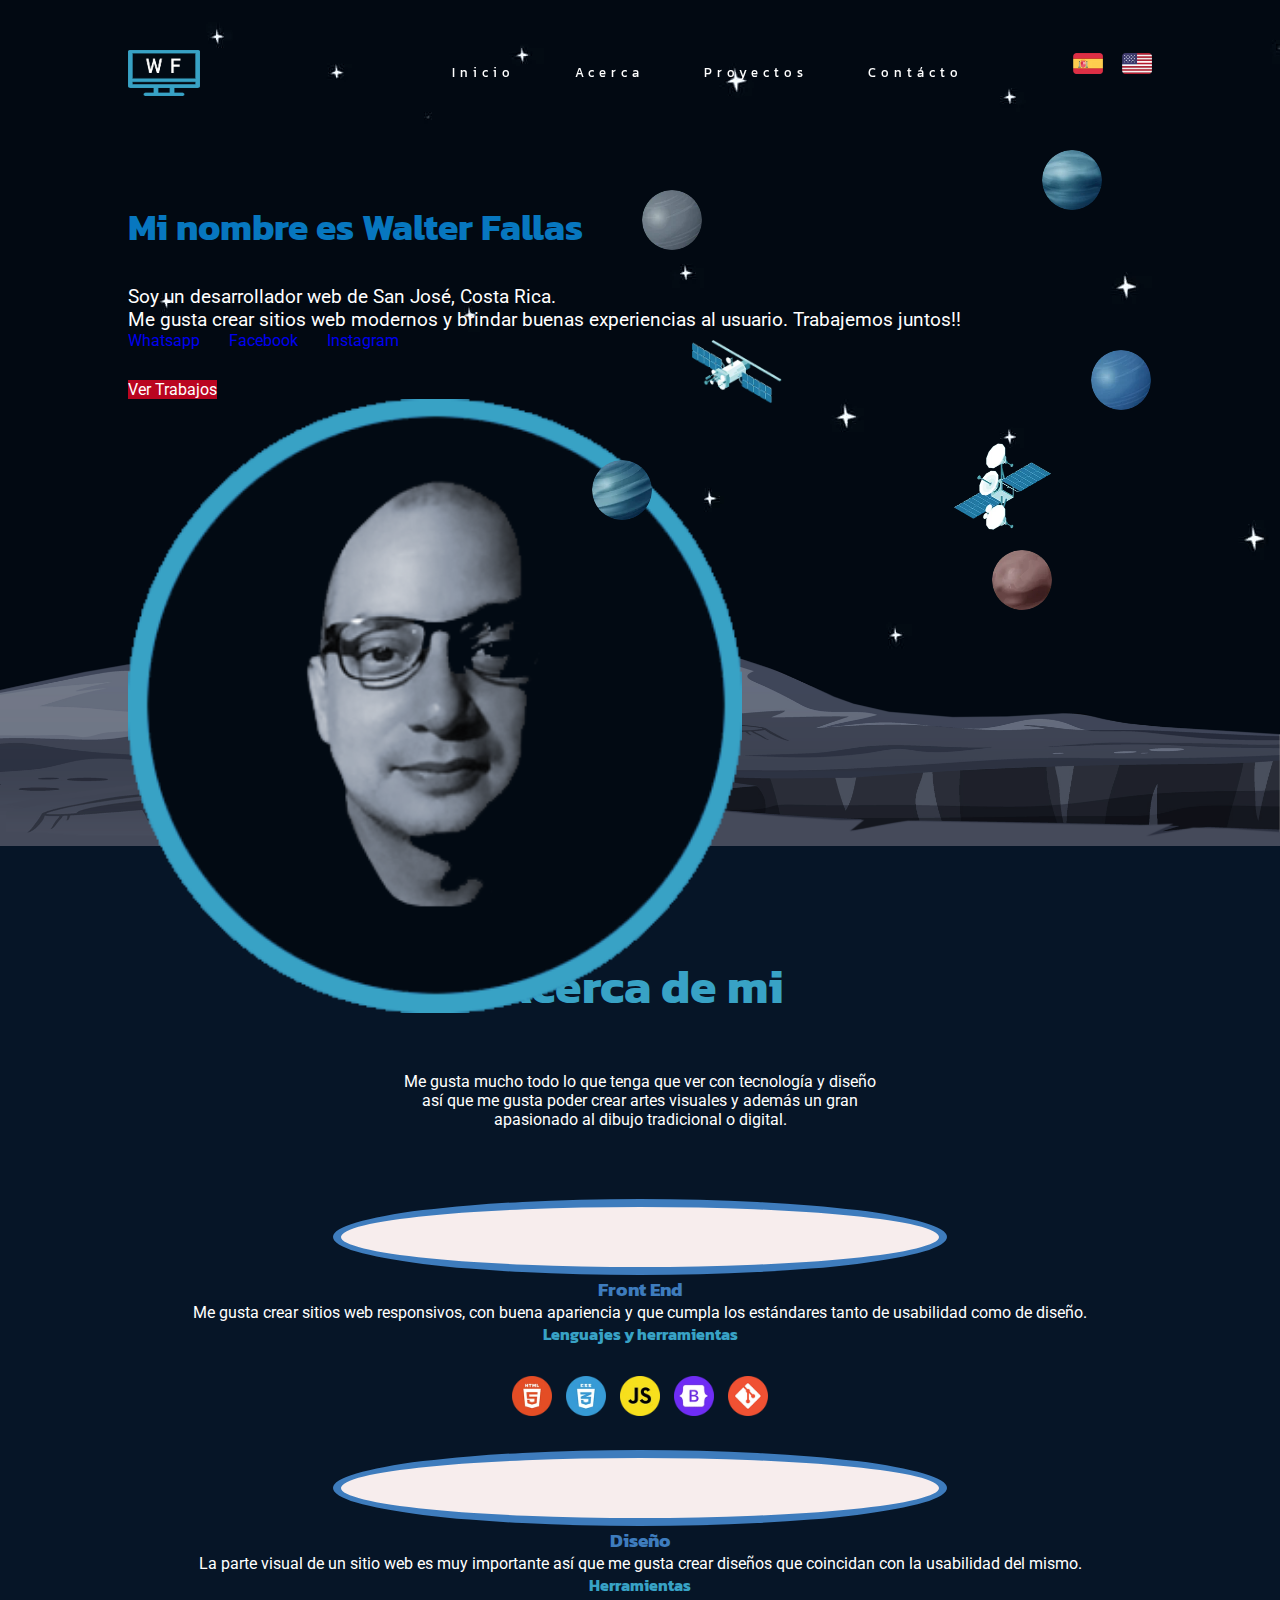
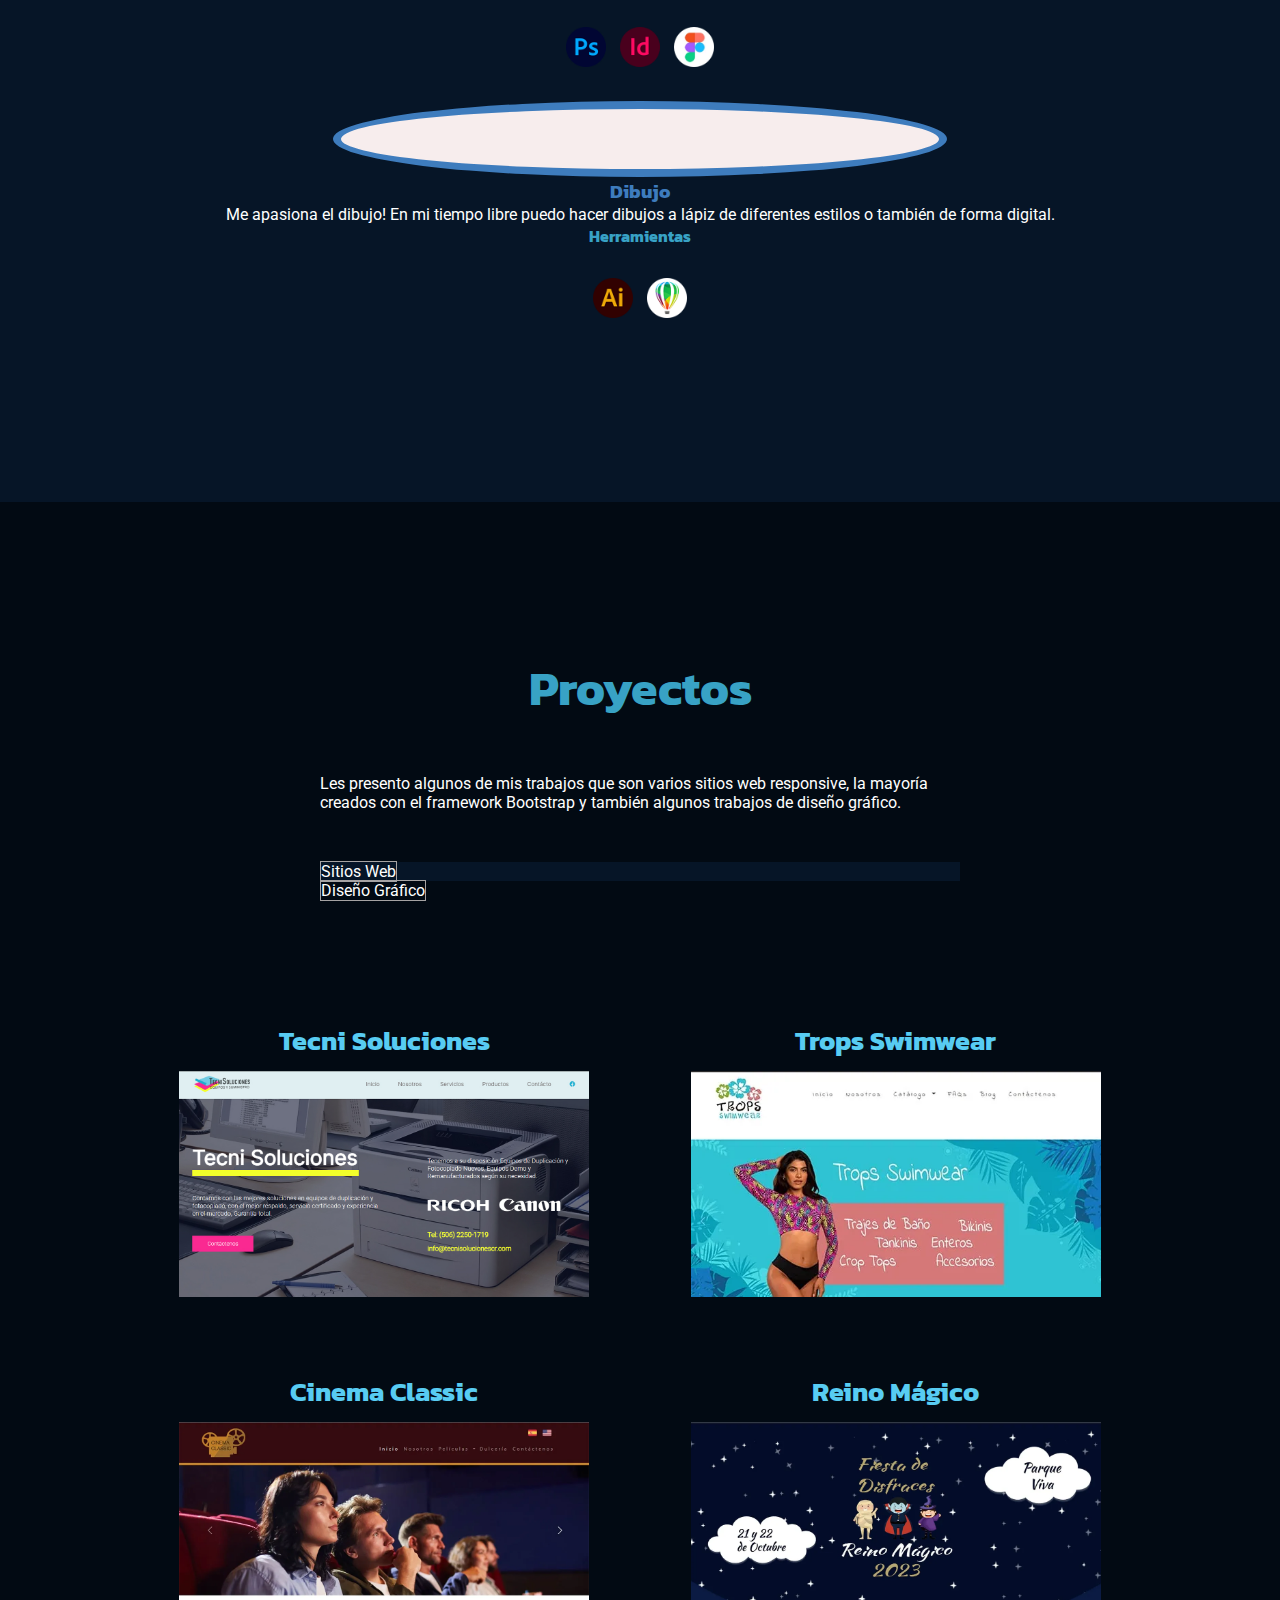
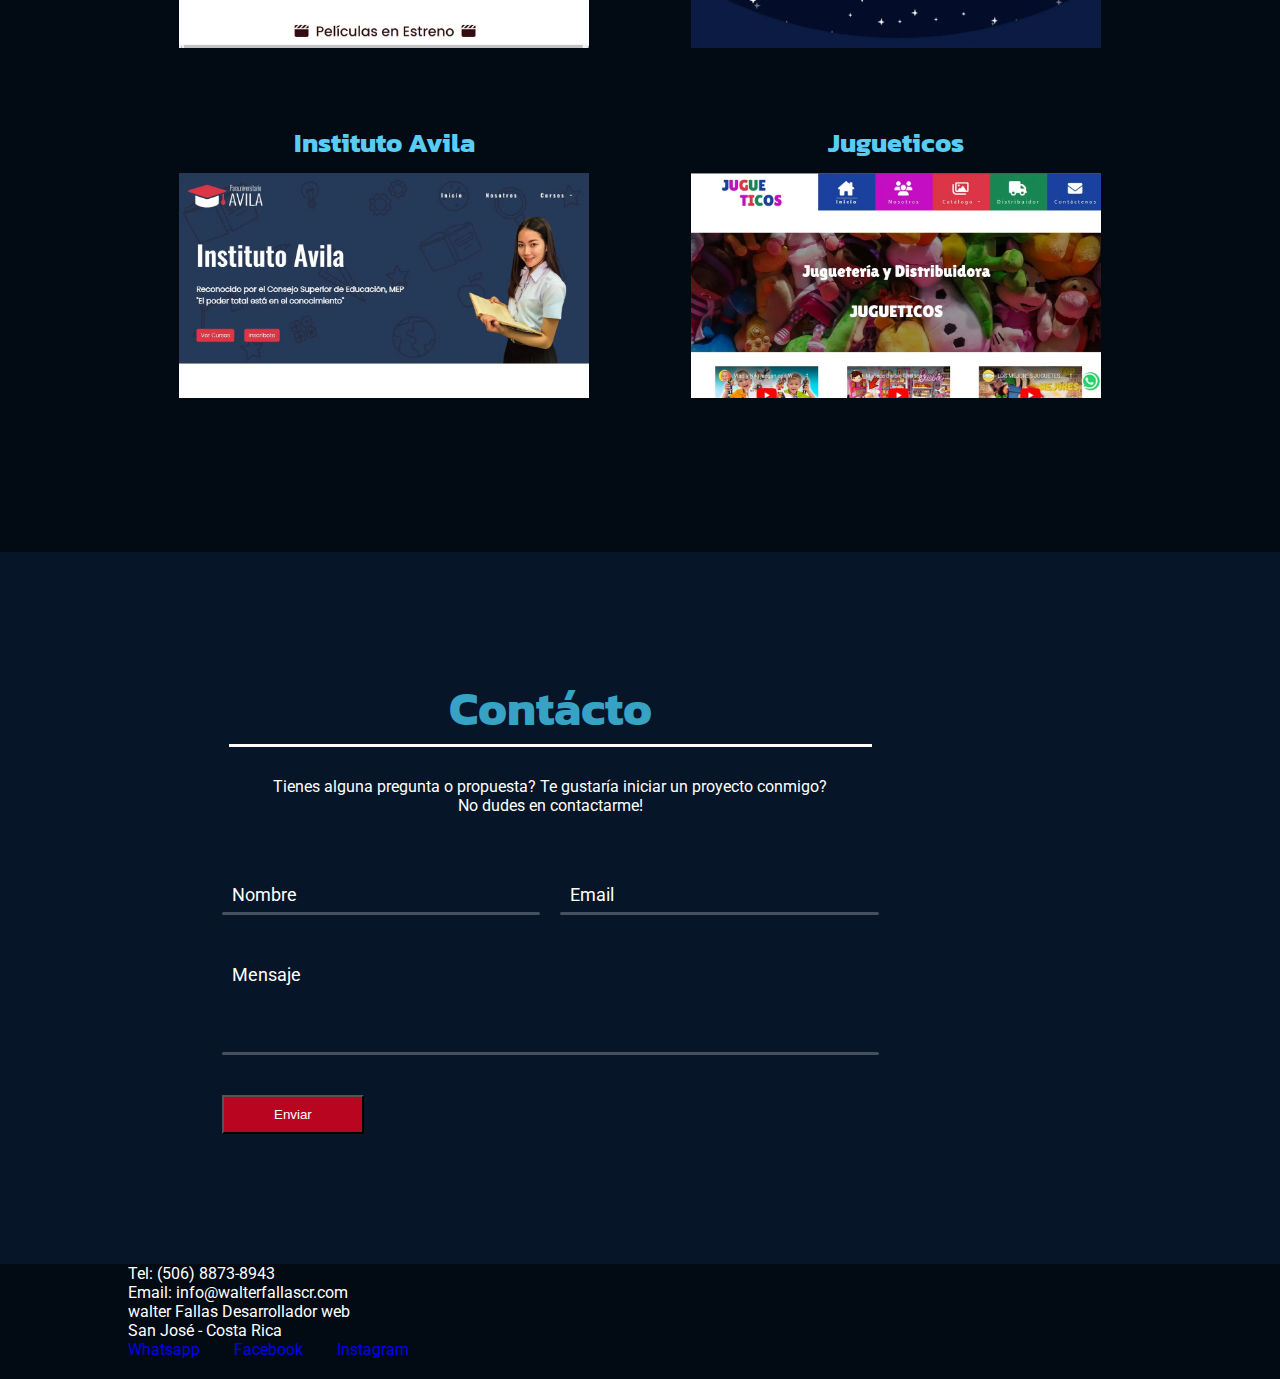
==== index.html @ 4d47ca1c "footer" ====
<!doctype html>
<html lang="es">

<head>
  <meta charset="utf-8">
  <meta name="viewport" content="width=device-width, initial-scale=1, maximum-scale=1">
  <title>Portfolio Walter Fallas</title>
  <link rel="icon" href="favicon.png">
  <link href="https://cdn.jsdelivr.net/npm/bootstrap@5.2.3/dist/css/bootstrap.min.css" rel="stylesheet"
    integrity="sha384-rbsA2VBKQhggwzxH7pPCaAqO46MgnOM80zW1RWuH61DGLwZJEdK2Kadq2F9CUG65" crossorigin="anonymous">
    <link href="https://cdnjs.cloudflare.com/ajax/libs/animate.css/4.1.1/animate.min.css" rel="stylesheet">
  <script src="https://kit.fontawesome.com/b6eafbf987.js" crossorigin="anonymous"></script>
  <link rel="stylesheet" href="css/estilo.css" type="text/css">
  <link rel="stylesheet" href="css/responsive.css" type="text/css">
  <link rel="stylesheet" href="css/lightbox2.css" type="text/css">
  <link rel="preconnect" href="https://fonts.gstatic.com" crossorigin>
  <link href="https://fonts.googleapis.com/css2?family=Roboto:wght@300&display=swap" rel="stylesheet">
  <link href="https://fonts.googleapis.com/css2?family=Kanit" rel="stylesheet">
</head>

<body>

  <div class="header-top">

    <header>
      <div id="lenguaje">
        <ul class="lenguaje">
          <li class="nav-item">
            
              <a href="#" data-name='spanish' class="efectoHover" ><img class="img-fluid" src="imagenes/es.webp"
                  alt="Español">
              </a>
            </li>
  
            <li class="nav-item">
           
                <a href="#" data-name='english' class="efectoHover"><img class="img-fluid" src="imagenes/eu.webp"
                    alt="Ingles"></a>
            </li>
        </ul>
      </div>

      
      <div id="inicio">
        
        <div id="back"> 
          <div id="container" class="menu">
            <div id="logo">
            <img src="imagenes/logo.png" alt="">
            </div>
            <div id="logo2">
              <img src="imagenes/logo0.png" alt="">
              </div>
            <input type="checkbox" id="menu">
            <label for="menu" id="hamburger-menu" data-toggle="ham-navigation" class="hamburger-menu-button"><span class="hamburger-menu-button-open"></span>
              <img src="imagenes/menu.webp" class="menu-icono" alt="">
            </label>
            <nav class="navbar" id="navbar">
              <ul id="listaMenu" class="listaMenu">
                <li><a class="nav-link menuHome" aria-current="page" href="#inicio">Inicio</a></li>
                <li><a class="nav-link menuNosotros" href="#acerca">Acerca</a></li>
                <li><a class="nav-link menuProyectos" href="#pestanas">Proyectos</a></li>
                <li><a class="nav-link menuContacto" href="#contacto">Contácto</a></li>
              </ul>
            </nav>

          </div>
        
        </div>

        
      </div>
      </header>

    <div class="montana">
      <img src="imagenes/montana.png" alt="" class="img-fluid">
    </div>

    <section class="inicio wrap">
      <div class="row ">
        <div class="col-md-6 col-lg-6 hola">
          <h1 class="TituloPrincipal">Mi nombre es Walter Fallas</h1>
          <div class="ParrafoInicial">
          <p class="desarrolladorWeb">Soy un desarrollador web de San José, Costa Rica.</p>
          <p class="desarrolladorWeb2">Me gusta crear sitios web modernos y brindar buenas experiencias al usuario. Trabajemos juntos!!   </p>
          </div>

          <div class="social">
            <ul>
              <li><a href="https://www.linkedin.com/in/walter-david-fallas-barrantes-13696020b/" target="blank"><i
                    class="fa-brands fa-linkedin fa-2x efectoHover" aria-hidden="true" style="color:#38a2c5"></i><span
                    class="sr-only">Whatsapp</span></a></li>
              <li><a href="https://www.github.com/walterfcr/" target="blank"><i class="fa-brands fa-square-github fa-2x efectoHover"
                    aria-hidden="true" style="color:#38a2c5"></i><span class="sr-only">Facebook</span></a></li>
              <li><a href="https://www.behance.net/walterfallas/" target="blank"><i
                    class="fa-brands fa-square-behance fa-2x efectoHover" aria-hidden="true" style="color:#38a2c5"></i><span
                    class="sr-only">Instagram</span></a></li>
               
            </ul>
          </div>

          <div class="botonInicio">
            <a href="#pestanas" class="saludo estiloBotonInicio btn rounded-0 btn-lg" role="button"
              aria-pressed="true">Ver Trabajos</a>
          </div>
        </div>


        <div class="col-md-6 col-lg-6 text-center avatar">
          <img src="imagenes/programador.png" alt="" class="img-fluid">
        </div>

        <div class=" planeta1">
          <div class="planetas circulo  efectoPlanetas scale_down_up"><a href="#">
            <div class="img"><img src="imagenes/planeta1.webp" alt="img"></div>
            <div class="info">
              <img src="imagenes/planeta1logo.webp" alt="img">
            </div></a></div>
        </div>


        <div class=" planeta2">
          <div class="planetas circulo  efectoPlanetas scale_down_up"><a href="#">
            <div class="img"><img src="imagenes/planeta2.webp" alt="img"></div>
            <div class="info">
              <img src="imagenes/planeta2logo.webp" alt="img">
            </div></a></div>
        </div>

        <div class=" planeta3">
          <div class="planetas circulo  efectoPlanetas scale_down_up"><a href="#">
            <div class="img"><img src="imagenes/planeta3.webp" alt="img"></div>
            <div class="info">
              <img src="imagenes/planeta3logo.webp" alt="img">
            </div></a></div>
        </div>

        <div class=" planeta4">
          <div class="planetas circulo  efectoPlanetas scale_down_up"><a href="#">
            <div class="img"><img src="imagenes/planeta4.webp" alt="img"></div>
            <div class="info">
              <img src="imagenes/planeta4logo.webp" alt="img">
            </div></a></div>
        </div>


        <div class=" planeta5">
          <div class="planetas circulo  efectoPlanetas scale_down_up"><a href="#">
            <div class="img"><img src="imagenes/planeta5.webp" alt="img"></div>
            <div class="info">
              <img src="imagenes/planeta5logo.webp" alt="img">
            </div></a></div>
        </div>

        <div class=" satelite1">
          <img src="imagenes/satelite1.webp" alt="">
        </div>


        <div class=" satelite2">
          <img src="imagenes/satelite2.webp" alt="">
        </div>


      

        <div class="botonInicio2">
          <a href="#pestanas" class="saludo estiloBotonInicio btn rounded-0 btn-lg" role="button"
            aria-pressed="true">Ver Trabajos</a>
        </div>
      </div>

    </section>

  </div>

  <section id="acerca">

    <div class="wrap">
      <h2 class="text-center acercaDeMi">Acerca de mi</h2>

      <div class="wrapAcerca">
        <p class="acercaIntro">Me gusta mucho todo lo que tenga que ver con tecnología y diseño así que me gusta poder crear artes visuales y además un gran apasionado al dibujo tradicional o digital.</p>
      </div>
      <div class="row">
        <div class="columnaAcerca col-md-4 col-lg-4">
          <div class="text-center ilustracion">
            <lottie-player src="https://lottie.host/3311b223-388b-4e10-bd57-e0af1dc83050/vnPVwu7f1S.json" loop
              autoplay></lottie-player>
          </div>
          <h3 class="pt-4 pb-3">Front End</h3>
          <p class="acercaDeMiFront">Me gusta crear sitios web responsivos, con buena apariencia y que cumpla los
            estándares tanto de usabilidad como de diseño.</p>
          <h4 class="herramienta1">Lenguajes y herramientas</h4>
          <div class=" herramientas">
            <img src="imagenes/planeta2logo.webp" alt="img" class="red-tooltip" data-bs-offset="1,1" data-bs-toggle="tooltip" data-bs-placement="bottom" title="HTML5">
            <img src="imagenes/planeta3logo.webp" alt="img" class="red-tooltip" data-bs-offset="1,1" data-bs-toggle="tooltip" data-bs-placement="bottom" title="CSS3">
            <img src="imagenes/planeta1logo.webp" alt="img" class="red-tooltip" data-bs-offset="1,1" data-bs-toggle="tooltip" data-bs-placement="bottom" title="Javascript">
            <img src="imagenes/planeta5logo.webp" alt="img" class="red-tooltip" data-bs-offset="1,1" data-bs-toggle="tooltip" data-bs-placement="bottom" title="Bootstrap">
            <img src="imagenes/logoAcerca8.png" alt="img" class="red-tooltip" data-bs-offset="1,1" data-bs-toggle="tooltip" data-bs-placement="bottom" title="Git">
          </div>
        </div>
        <div class="columnaAcerca col-md-4 col-lg-4">
          <div class="text-center ilustracion">
            <lottie-player src="https://lottie.host/61271118-a6e9-4e7a-9802-ac969b5f5aac/PU0tzqoMwq.json" loop
              autoplay></lottie-player>
          </div>
          <h3 class="pt-4 pb-3 diseno">Diseño</h3>
          <p class="acercaDiseno">La parte visual de un sitio web es muy importante así que me gusta crear diseños que
            coincidan con la usabilidad del mismo.</p>
          <h4 class="herramienta2">Herramientas</h4>
          <div class="herramientas">
            <img src="imagenes/logoAcerca6.png" alt="img" class="red-tooltip" data-bs-offset="1,1" data-bs-toggle="tooltip" data-bs-placement="bottom" title="Photoshop"> 
            <img src="imagenes/logoAcerca7.png" alt="img" class="red-tooltip" data-bs-offset="1,1" data-bs-toggle="tooltip" data-bs-placement="bottom" title="In Design">
            <img src="imagenes/planeta4logo.webp" alt="img" class="red-tooltip" data-bs-offset="1,1" data-bs-toggle="tooltip" data-bs-placement="bottom" title="Figma">
          </div>
        </div>
        <div class="columnaAcerca col-md-4 col-lg-4">
          <div class="text-center ilustracion">
            <lottie-player src="https://lottie.host/447b6939-2791-4963-99cd-c1138529f5ca/dlMh8jViCe.json" loop
              autoplay></lottie-player>
          </div>
          <h3 class="pt-4 pb-3 dibujo">Dibujo</h3>
          <p class="acercaDeMiDrawing">Me apasiona el dibujo! En mi tiempo libre puedo hacer dibujos a lápiz de
            diferentes estilos o también de forma digital.</p>
          <h4 class="herramienta3">Herramientas</h4>
          <div class="herramientas">
            <img src="imagenes/logoAcerca9.png" alt="img" class="red-tooltip" data-bs-offset="1,1" data-bs-toggle="tooltip" data-bs-placement="bottom" title="Illustrator">
            <img src="imagenes/logoAcerca10.png" alt="img" class="red-tooltip" data-bs-offset="1,1" data-bs-toggle="tooltip" data-bs-placement="bottom" title="Corel Draw">
          </div>
        </div>
      </div>
    </div>
  </section>


  <div id="pestanas" class="wrapDisenos container text-center">
    <h2 class="proyectosTitulo ">Proyectos</h2>

    <div class="wrapProyectos">
      <p class="proyectosIntro">Les presento algunos de mis trabajos que son varios sitios web responsive, la mayoría creados con el framework Bootstrap y también algunos trabajos de diseño gráfico.</p>
    </div>
    
    <ul class="nav nav-pills nav-fill nav-tabs">
      <li id="proyectoPestana1" class=" activo q-content-item nav-item">
        <a onclick="proyectos()" class="text-center rounded-0 q-item nav-link">
          <span class="proyectoWebsites">Sitios Web</span>
        </a>
      </li>
      <li id="proyectoPestana2" class=" q-content-item nav-item">
        <a onclick="disenos()" class="text-center rounded-0 q-item nav-link">
          <span class="proyectoDesign">Diseño Gráfico</span>
        </a>
      </li>
      <!--
      <li id="proyectoPestana3" class="q-content-item nav-item">
        <a onclick="ilustracion()" class="text-center rounded-0 q-item nav-link">
          <span>Ilustración</span>
        </a>
      </li>
      -->
    </ul>
  </div>



    <section id="proyectos" style="display:block">
      <div class="wrap">
        <div class="contenedor">

          <div class="columnaImagenes">
            <h3>Tecni Soluciones</h3>
            <div class="efectoImagenes">
              <img src="imagenes/proyecto7.jpg" alt="" class="img-fluid ">
              <div class="texto">
                <div class="titulo">
                  <div class="icono">
                  <img src="imagenes/logo2.webp" alt="">
                  <img src="imagenes/logo3.webp" alt="">
                  <img src="imagenes/logo1.webp" alt="">
                  </div>
                </div>
                <p class="parrafo proyecto6">One Page de un sitio web de equipos de duplicación y fotocopiado con los colores que representan las tintas de impresión. HTML, CSS y Javascript.</p>
                  <div class=" titulo text-center">
                    <a href="https://walterfcr.github.io/tecnisoluciones/" target="blank"
                      class="estiloBoton btn rounded-0 btn-md" role="button"
                      aria-pressed="true">Website</a>
                  </div>
              </div>
            </div>
            <div class="proyectoMovil">
              <img src="imagenes/proyecto7.jpg" alt="" class="img-fluid ">
              <p>One Page de un sitio web de equipos de duplicación y fotocopiado con los colores que representan las tintas de impresión. HTML, CSS y Javascript.</p>
                <div class=" text-center">
                <a href="https://walterfcr.github.io/tecnisoluciones/" target="blank"
                class="estiloBoton btn rounded-0 btn-md" role="button"
                aria-pressed="true">Website</a>
                </div>
            </div>

          </div>

          <div class="columnaImagenes">
            <h3>Trops Swimwear</h3>
            <div class="efectoImagenes">
              <img src="imagenes/proyecto1.webp" alt="" class="img-fluid">
              <div class="texto">
                <div class="titulo">
                  <div class="icono">
                  <img src="imagenes/logo2.webp" alt="">
                  <img src="imagenes/logo3.webp" alt="">
                  <img src="imagenes/logo1.webp" alt="">
                  <img src="imagenes/logo4.png" alt="">
                  </div>
                </div>
                <p class="parrafo proyecto1"> Sitio web Fullpage de una tienda de trajes de baño con una paleta de
                  colores muy veraniega y llamativa. Creado con el framework bootstrap.
                </p>
                <div class="titulo text-center">
                  <a href="https://walterfcr.github.io/trops/" target="blank"
                    class="estiloBoton btn rounded-0 btn-md" role="button"
                    aria-pressed="true">Website</a>
                  <a href="https://github.com/walterfcr/trops.git" target="blank"
                    class="estiloBoton btn rounded-0 btn-md" role="button"
                    aria-pressed="true">Github</a>
                </div>
              </div>
            </div>
            <div class="proyectoMovil">
              <img src="imagenes/proyecto1.webp" alt="" class="img-fluid ">
              <p>Sitio web Fullpage de una tienda de trajes de baño con una paleta de colores muy veraniega y llamativa.
                Creado con HTML, CSS, Javascript y usando el framework bootstrap.</p>
                <div class=" text-center">
                  <a href="https://walterfcr.github.io/trops/" target="blank"
                    class="estiloBoton btn rounded-0 btn-md" role="button"
                    aria-pressed="true">Website</a>
                  <a href="https://github.com/walterfcr/trops.git" target="blank"
                    class="estiloBoton btn rounded-0 btn-md" role="button"
                    aria-pressed="true">Github</a>
                </div>  
            </div>
          </div>
          <div class="columnaImagenes">
            <h3>Cinema Classic</h3>
            <div class="efectoImagenes">
              <img src="imagenes/proyecto2.webp" alt="" class="img-fluid ">
              <div class="texto">
              <div class="titulo">
                <div class="icono">
                <img src="imagenes/logo2.webp" alt="">
                <img src="imagenes/logo3.webp" alt="">
                <img src="imagenes/logo1.webp" alt="">
                <img src="imagenes/logo4.png" alt="">
                </div>
              </div>
              
                <p class="parrafo proyecto2">Fullpage creado con Bootstrap y que demuestra el gran poder que tiene
                  Javascript para convertir un sitio web simple en algo muy dinámico.</p>
              
              <div class="titulo text-center">
                <a href="https://walterfcr.github.io/cinemaclassic/" target="blank"
                  class="estiloBoton btn rounded-0 btn-md " role="button"
                  aria-pressed="true">Website</a>
                <a href="https://github.com/walterfcr/cinemaclassic.git" target="blank"
                  class="estiloBoton btn rounded-0 btn-md " role="button"
                  aria-pressed="true">Github</a>
              </div>
            </div>
            </div>
            <div class="proyectoMovil">
              <img src="imagenes/proyecto2.webp" alt="" class="img-fluid">
              <p>Fullpage creado con Bootstrap y que demuestra el gran poder que tiene Javascript para convertir un
                sitio web simple en algo muy dinámico.</p>
                <div class=" text-center">
                  <a href="https://walterfcr.github.io/cinemaclassic/" target="blank"
                    class="estiloBoton btn rounded-0 btn-md " role="button"
                    aria-pressed="true">Website</a>
                  <a href="https://github.com/walterfcr/cinemaclassic.git" target="blank"
                    class="estiloBoton btn rounded-0 btn-md " role="button"
                    aria-pressed="true">Github</a>
                </div>
            </div>

          </div> 
          <div class="columnaImagenes">
            <h3>Reino Mágico</h3>
            <div class="efectoImagenes">
              <img src="imagenes/proyecto3.webp" alt="" class="img-fluid ">
              <div class="texto">
                <div class="titulo">
                  <div class="icono">
                  <img src="imagenes/logo2.webp" alt="">
                  <img src="imagenes/logo3.webp" alt="">
                  <img src="imagenes/logo1.webp" alt="">
                  <img src="imagenes/logo4.png" alt="">
                  </div>
                </div>
                <p class="parrafo proyecto3">Landing page de un evento ficticio de fiesta de disfraces con estilo Story
                  Telling y un efecto parallax muy mágico. Bootstrap, HTML, CSS y Javascript.</p>
                  <div class="titulo text-center">
                    <a href="https://walterfcr.github.io/reinomagico/" target="blank"
                      class="estiloBoton btn rounded-0 btn-md " role="button"
                      aria-pressed="true">Website</a>
                    <a href="https://github.com/walterfcr/reinomagico.git" target="blank"
                      class="estiloBoton btn rounded-0 btn-md " role="button"
                      aria-pressed="true">Github</a>
                  </div>
              </div>
            </div>
            <div class="proyectoMovil">
              <img src="imagenes/proyecto3.webp" alt="" class="img-fluid ">
              <p>Landing page de un evento ficticio de fiesta de disfraces con estilo Story Telling y un efecto parallax
                muy mágico. Creado con Bootstrap, HTML, CSS y Javascript.</p>
                <div class=" text-center">
                  <a href="https://walterfcr.github.io/reinomagico/" target="blank"
                    class="estiloBoton btn rounded-0 btn-md " role="button"
                    aria-pressed="true">Website</a>
                  <a href="https://github.com/walterfcr/reinomagico.git" target="blank"
                    class="estiloBoton btn rounded-0 btn-md " role="button"
                    aria-pressed="true">Github</a>
                </div>
            </div>
          </div>
          <div class="columnaImagenes">
            <h3>Instituto Avila</h3>
            <div class="efectoImagenes">
              <img src="imagenes/proyecto4.webp" alt="" class="img-fluid ">
              <div class="texto">
                <div class="titulo">
                  <div class="icono">
                  <img src="imagenes/logo2.webp" alt="">
                  <img src="imagenes/logo3.webp" alt="">
                  <img src="imagenes/logo1.webp" alt="">
                  <img src="imagenes/logo4.png" alt="">
                  </div>
                </div>
                <p class="parrafo proyecto4">One Page de un instituto privado que demuestra que se puede minimizar
                  contenido y navegación sin perder la calidad y usando un diseño plano y moderno.</p>
                  <div class="titulo text-center">
                    <a href="https://walterfcr.github.io/avila/#inicio" target="blank"
                      class="estiloBoton btn rounded-0 btn-md " role="button"
                      aria-pressed="true">Website</a>
                    <a href="https://github.com/walterfcr/avila.git" target="blank"
                      class="estiloBoton btn rounded-0 btn-md " role="button"
                      aria-pressed="true">Github</a>
                  </div>
              </div>
            </div>
            <div class="proyectoMovil">
              <img src="imagenes/proyecto4.webp" alt="" class="img-fluid ">
              <p>One Page de un instituto privado que demuestra que se puede minimizar contenido y navegación sin perder
                la calidad y usando un diseño plano y moderno.</p>
                <div class=" text-center">
                  <a href="https://walterfcr.github.io/avila/#inicio" target="blank"
                    class="estiloBoton btn rounded-0 btn-md " role="button"
                    aria-pressed="true">Website</a>
                  <a href="https://github.com/walterfcr/avila.git" target="blank"
                    class="estiloBoton btn rounded-0 btn-md " role="button"
                    aria-pressed="true">Github</a>
                </div>
            </div>

          </div>
          <div class="columnaImagenes">
            <h3>Jugueticos</h3>
            <div class="efectoImagenes">
              <img src="imagenes/proyecto5.webp" alt="" class="img-fluid ">
              <div class="texto">
                <div class="titulo">
                  <div class="icono">
                  <img src="imagenes/logo2.webp" alt="">
                  <img src="imagenes/logo3.webp" alt="">
                  <img src="imagenes/logo1.webp" alt="">
                  <img src="imagenes/logo4.png" alt="">
                  </div>
                </div>
                <p class="parrafo proyecto5">Fullpage muy alegre de una juguetería con muchos efectos y técnicas que el
                  propio Bootstrap tiene y por supuesto mucho Javascript.</p>
                  <div class="titulo text-center">
                    <a href="https://walterfcr.github.io/jugueticos/" target="blank"
                      class="estiloBoton btn rounded-0 btn-md " role="button"
                      aria-pressed="true">Website</a>
                    <a href="https://github.com/walterfcr/jugueticos.git" target="blank"
                      class="estiloBoton btn rounded-0 btn-md " role="button"
                      aria-pressed="true">Github</a>
                  </div>
              </div>
            </div>
            <div class="proyectoMovil">
              <img src="imagenes/proyecto5.webp" alt="" class="img-fluid ">
              <p>Fullpage muy alegre de una juguetería con muchos efectos y técnicas que el propio Bootstrap tiene y por
                supuesto mucho Javascript.</p>
                <div class=" text-center">
                  <a href="https://walterfcr.github.io/jugueticos/" target="blank"
                    class="estiloBoton btn rounded-0 btn-md " role="button"
                    aria-pressed="true">Website</a>
                  <a href="https://github.com/walterfcr/jugueticos.git" target="blank"
                    class="estiloBoton btn rounded-0 btn-md " role="button"
                    aria-pressed="true">Github</a>
                </div>
            </div>

          </div>
   

        </div><!--contenedor-->

      </div><!--wrap-->
    </section>

    <!--
    diseño grafico
  -->

    <section id="disenos" style="display:none" class="wrap">
      <div class="row">
                        <!--empieza diseño-->
                        <div class="disenoMargin disenoTexto col-lg-6 col-md-6">
                          <h3>Menú Babilonia</h3>
                          <hr>
                          <p class="disenoL1">Menú para restaurante de comida rápida con un estilo distinto pero acorde a la temática del lugar.</p>
                            <div class="adobe">
                              <img src="imagenes/adobe1.webp" alt="">
                              <img src="imagenes/adobe2.webp" alt="">
                            </div>  
                            <hr>
                          <div class="galeriaDiseno">
                            <button onclick="galeria1()"> <img src="imagenes/diseno4.webp" alt="auto" class="img-fluid"></button>
                            <button onclick="galeria2()"> <img src="imagenes/diseno5.webp" alt="auto" class="img-fluid"></button>
                            <button onclick="galeria3()"> <img src="imagenes/diseno6.webp" alt="auto" class="img-fluid"></button>
                            <button onclick="galeria4()"> <img src="imagenes/diseno7.webp" alt="auto" class="img-fluid"></button>
                          </div>
                        </div>
                        <div class="galeriaFotosGrande  disenoTexto col-lg-6 col-md-6">
                          <div id="galeria1" style="display:block">
                            <img src="imagenes/diseno4.webp" alt="auto" class="img-fluid">
                          </div>
                          <div id="galeria2" style="display:none">
                            <img src="imagenes/diseno5.webp" alt="auto" class="img-fluid">
                          </div>
                          <div id="galeria3" style="display:none">
                            <img src="imagenes/diseno6.webp" alt="auto" class="img-fluid">
                          </div>
                          <div id="galeria4" style="display:none">
                            <img src="imagenes/diseno7.webp" alt="auto" class="img-fluid">
                          </div>
                     
                        </div>
                        <!--termina diseño-->
        <!--empieza diseño-->
        <div class="disenoMargin disenoTexto col-lg-6 col-md-6">
          <h3>Jason & Gerling</h3>
          <hr>
          <p class="disenoL2">Invitaciones para boda con temática de Harry potter con un estilo muy acorde al tema y una fuente muy acertada.</p>
          <div class="adobe">
            <img src="imagenes/adobe1.webp" alt="">
            <img src="imagenes/adobe2.webp" alt="">
          </div>
        </div>
        <div id="item1" class="disenoMargin text-center diseno col-lg-6 col-md-6">
          <img id="myImg" src="imagenes/diseno2.webp" alt="" class="img-fluid img-thumbnail">
        </div>
        <div id="modal1" class="modal">
          <div class="close">&times;</div>
          <img class="modal-content" id="img01" src="imagenes/diseno2.webp" alt="">
        <div id="caption"></div>
        </div>
        <div class="diseno2">
          <img src="imagenes/diseno2.webp" alt="">
        </div>
        <div class="adobe2">
          <img src="imagenes/adobe1.webp" alt="">
          <img src="imagenes/adobe2.webp" alt="">
        </div>
        <!--termina diseño-->
        <!--empieza diseño-->
        <div class="disenoMargin disenoTexto col-lg-6 col-md-6">
          <h3>Pensá en Verde</h3>
          <hr>
          <p class="disenoL3">Campaña publicitaria de un proyecto de Universidad en el que se alienta a reciclar y así ganar entradas
            para un concierto internacional.</p>
          <div class="adobe">
            <img src="imagenes/adobe1.webp" alt="">
            <img src="imagenes/adobe2.webp" alt="">
          </div>
        </div>

        
        <div id="item2" class="disenoMargin text-center diseno col-lg-6 col-md-6">
          <img id="myImg2" src="imagenes/diseno1.webp" alt="" class="img-fluid img-thumbnail">
        </div>
        <div id="modal2" class="modal">
          <div class="close2">&times;</div>
          <img class="modal-content" id="img02" src="imagenes/diseno1.webp" alt="">
        <div id="caption2"></div>
        </div>
        <div class="diseno2">
          <img src="imagenes/diseno1.webp" alt="">
        </div>
        <div class="adobe2">
          <img src="imagenes/adobe1.webp" alt="">
          <img src="imagenes/adobe2.webp" alt="">
        </div>
        <!--termina diseño-->

        <!--empieza diseño-->
        <div class="disenoMargin disenoTexto col-lg-6 col-md-6">
          <h3>Bolsas Reciclables</h3>
          <hr>
          <p class="disenoL4">Banner publicitario para bolsas reciclables. Diseño fresco y colores que representan el medio ambiente.</p>
          <div class="adobe">
            <img src="imagenes/adobe1.webp" alt="">
            <img src="imagenes/adobe2.webp" alt="">
          </div>
        </div>
        <div id="item3" class="disenoMargin text-center diseno col-lg-6 col-md-6">
          <img id="myImg3" src="imagenes/diseno3.webp" alt="" class="img-fluid img-thumbnail">
        </div>
        <div id="modal3" class="modal">
          <div class="close3">&times;</div>
          <img class="modal-content2" id="img03" src="imagenes/diseno3.png" alt="">
        <div id="caption3"></div>
        </div>
        <div class="diseno2">
          <img src="imagenes/diseno3.webp" alt="">
        </div>
        <div class="adobe2">
          <img src="imagenes/adobe1.webp" alt="">
          <img src="imagenes/adobe2.webp" alt="">
        </div>
        <!--termina diseño-->

      </div>
    </section>

    <section id="contacto">




      <div class="contactoWrap sectionForm d-flex justify-content-center align-items-center py-4">

        <div class="containerForm">
          <h2 class="pb-3 contacto">Contácto</h2>
          <hr>
          <div class="formP">
            <p class="contactoP1">Tienes alguna pregunta o propuesta? Te gustaría iniciar un proyecto conmigo?</p>
            <p class="contactoP2">No dudes en contactarme!</p>
          </div>
          <form id="form2">
            <div class="formRow">
              <div class="colForm">
                <div class="inputBox">
                  <input id="nombreTxt" type="text" name="name" required="required">
                  <span class="text nombre">Nombre</span>
                  <span class="line"></span>
                </div>
              </div>

              <div class="colForm">
                <div class="inputBox">
                  <input id="emailTxt" type="text" name="email" required="required">
                  <span class="text">Email</span>
                  <span class="line"></span>
                </div>
              </div>
            </div>



            <div class="formRow">
              <div class="colForm">
                <div class="inputBox textarea">
                  <textarea id="mensajeTxt" name="message" required="required"></textarea>
                  <span class="text mensaje">Mensaje</span>
                  <span class="line"></span>
                </div>
              </div>
            </div>



            <div class="formRow">
              <div class="colForm botonForm">
                <p id="mensajeAlert"></p>
                <input id="btnSend" type="button"
                  class=" botonForm estiloBotonInicio btn rounded-0 btn-lg mt-1 mb-5" value="Enviar">
              </div>
            </div>
          </form>
        </div>
      </div>
    </section>



    <a data-scroll id="flechabtn" class="goto-top efectoHover" href="#inicio" title="ir al inicio"
      onclick="topFunction()">
      <img src="imagenes/flecha.png" class="img-fluid" alt="tiraflecha">
    </a>


    <footer class="container-fluid fondo4 mt-5 " style="color:#fff">

      <div class="row wrap">

        <div class="col-md-4">
          <p>Tel: (506) 8873-8943</p>
          <p>Email: info@walterfallascr.com</p>
        </div>
        <div class="col-md-4">
          <p>walter Fallas Desarrollador web</p>
          <p>San José - Costa Rica</p>
        </div>
        <div class="col-md-4">
          <hr>
          <div class="socialF">
            <ul>
              <li><a href="https://www.linkedin.com/in/walter-david-fallas-barrantes-13696020b/" target="blank"><i
                    class="fa-brands fa-linkedin fa-3x efectoHover" aria-hidden="true" style="color:#38a2c5"></i><span
                    class="sr-only">Whatsapp</span></a></li>
              <li><a href="https://www.github.com/walterfcr/" target="blank"><i class="fa-brands fa-square-github fa-3x efectoHover"
                    aria-hidden="true" style="color:#38a2c5"></i><span class="sr-only">Facebook</span></a></li>
              <li><a href="https://www.behance.net/walterfallas/" target="blank"><i
                    class="fa-brands fa-square-behance fa-3x efectoHover" aria-hidden="true" style="color:#38a2c5"></i><span
                    class="sr-only">Instagram</span></a></li>
               
            </ul>
          </div>
        </div>
      </div>
    </footer>
    <script src="https://code.jquery.com/jquery-3.5.1.min.js"
      integrity="sha256-9/aliU8dGd2tb6OSsuzixeV4y/faTqgFtohetphbbj0=" crossorigin="anonymous"></script>
    <script src="https://unpkg.com/@lottiefiles/lottie-player@latest/dist/lottie-player.js"></script>
    <script src="https://cdn.jsdelivr.net/npm/sweetalert2@10"></script>
    <script src="https://cdn.jsdelivr.net/npm/bootstrap@5.2.3/dist/js/bootstrap.bundle.min.js"
      integrity="sha384-kenU1KFdBIe4zVF0s0G1M5b4hcpxyD9F7jL+jjXkk+Q2h455rYXK/7HAuoJl+0I4"
      crossorigin="anonymous"></script>
    <script src="js/lenguaje.js"></script>
    <script src="js/menu.js"></script>
    <script src="js/item.js"></script>
    <script src="js/lightbox3.js"></script>
    <script src="js/galeriaDiseno.js"></script>
    <script src="js/pestanas.js"></script>
    <script src="js/contacto.js"></script>
    <script src="https://cdn.jsdelivr.net/npm/@emailjs/browser@3/dist/email.min.js"></script>

    <script src="js/magia-scroll.js"></script>
    <script src="js/smooth-scroll.min.js"></script>

    <script>
      smoothScroll.init({
        selector: '[data-scroll]',
        selectorHeader: null,
        speed: 2000,
        easing: 'easeInOutCubic',
        offset: 0,
        callback: function (anchor, toggle) { }
      });
    </script>
        <script>
          var tooltipTriggerList = [].slice.call(document.querySelectorAll('[data-bs-toggle="tooltip"]'))
          var tooltipList = tooltipTriggerList.map(function(tooltipTriggerEl) {
              return new bootstrap.Tooltip(tooltipTriggerEl)
          })
      </script>

</body>

</html>
---- css/estilo.css ----
*{
    margin:0;
    padding:0;
    box-sizing:border-box ;
    text-decoration: none;
	list-style: none;
}

html{
	font-size: 16px;
}	

body{
	background-color: #020a13;
	color: #fff;
	font-family: 'Roboto';
}


h1, h2, h3, h4{
	font-family: 'Kanit';
}

h1{
    color:#0777bf;
	font-size: 2.3rem;
}



h2{
    color:#38a2c5;
	font-size: 3rem;
}

h3{
    color:#58ccf2;
}


.estiloBoton{
    color:#fff !important;
    background-color: #ba0520;
}

.estiloBoton:hover{
    color:#fff !important;
    background-color: #c5112c;
}

.estiloBotonInicio{
    color:#fff !important;
    background-color: #ba0520;
}

.estiloBotonInicio:hover{
    color:#fff !important;
    background-color: #c5112c;
}


 
.wrap{
	margin: 0 auto;
	width:80%;
    max-width: 1400px;
  
}

.header-top{
    height: auto;
    width: 100%;
    background-image: url('../imagenes/fondo.webp');
    background-repeat: repeat;
    animation: animatedBackground 90s linear infinite;
}

.social ul{
    padding:0 0 30px !important;
}


.social li{
    margin:0 25px 0 0!important;
    position: relative;
    display: inline-block;
    text-align: left;
}



#container{
	position: fixed;
	margin:0 auto;
	width:80%;
	max-width: 1400px;
    
}


#logo img{
	width:40%;
    margin:50px 0 0 ;
}

#logo2{
    display:none;
}

#logo2 img{
    width:20%;
}

.menu{
	top:0;
	left:0;
	right:0;
	display: flex;
	align-items:center;
	justify-content: space-between;
	z-index: 5;
}  

.menu .navbar  li{
	float:left;
}

.menu .navbar  li a{
	padding:15px;
}

.menu .navbar ul li a{
	font-family: 'Kanit';
	font-size: 18px;
	padding:0 30px 0 !important;
	color:#665e5e;
	display:block;
}

.menu .navbar ul li a:hover{
	color:#03a5d3;
}

#menu{
	display:none;
}

.menu-icono{
	width:25px;
}

.menu label{
	cursor: pointer;
	display:none;
}

@keyframes animatedBackground {
    from { background-position: 0px 0; }
    to { background-position: -562px 0; }
  }

  .lenguaje{
    position:absolute;
    top:53px;
    right:10%;
    z-index: 20; 
}

.lenguaje img{
    width:30px;
    height: auto;
}

.lenguaje ul{
    position: absolute;
}

.lenguaje li{
    list-style: none;
    display: inline-block;
    padding:0 0 0 15px;
}

.inicio{
    position:relative;
	padding:200px 0 220px;
}

.botonInicio2{
    display: none;
}

.inicio img{
    width:60%;
}

.inicio p{
    font-size: 1.2rem;
    color:#fff;
}

.ParrafoInicial{
    padding:30px 0 0;
}


@keyframes float {
	0% {
		transform: translatey(0px);
	}
	50% {
		
		transform: translatey(-20px);
	}
	100% {
		transform: translatey(0px);
	}
}


.planeta1{
	position:absolute;
    width: auto;
    height: 100px;
    right:450px;
    top:190px;
}

.planeta2{

    width: auto;
    height: 100px;
	position:absolute;
    right:50px;
    top:150px;
}

.planeta3{
    width: auto;
    height: 100px;
	position:absolute;
    right:500px;
    top:460px;
}

.planeta4{
    width: auto;
    height: 100px;
	position:absolute;
    right:1px;
    top:350px;
}

.planeta5{
    width: auto;
    height: 100px;
    position:absolute;
    right:100px;
    top:550px;
}

.satelite1{
	transform: translatey(20px);
	animation: float 10s ease-in-out infinite;
	position:absolute;
    width: auto;
    height: 100px;
    right:100px;
    top:420px;
}

.satelite1 img{
    width:50%;
    float:right;
}

.satelite2{
	transform: translatey(20px);
	animation: float 8s ease-in-out infinite;
	position:absolute;
    width: auto;
    height: 100px;
    right:370px;
    top:320px;
}

.satelite2 img{
    width:45%;
    float:right;
}

.montana{
    position: absolute;
    margin:600px 0 0;
}

.montana img{ 
    width: 100vw;
}

.offcanvas {
	-webkit-box-shadow: none !important;
	-moz-box-shadow: none !important;
	box-shadow: none !important;
	}

    #menuLateral{
        -webkit-box-shadow: none !important;
        -moz-box-shadow: none !important;
        box-shadow: none !important;
        }

#navbar{
    padding:15px 0 0 !important;
    margin:30px auto 0;
    width:60%;
}

.navbar {
    letter-spacing: 5px;
    font-size: 1rem;
}

.navbar a{
    color:#fff !important;
}

.navbar a:hover{
    color:#03a5d3 !important;
}

.dropdown-menu a:hover{
    color:#0c0f42 !important;
    background-color: #f7dddd !important;   

}

.dropdown-menu{
    background-color: #191d5d !important;   
}

/* PERSONALIZACION MENU HAMBURGUESA */

nav, .navbar-toggler {
  border: none;
}
.navbar-toggler:focus {
  outline: none;
  box-shadow: none;
}
.equis{
  background-color:#fff;
}

.navbar-toggler:hover {
    background-color: #191d5d;
}

.custom-toggler .navbar-toggler-icon {
    background-image: url("data:image/svg+xml;charset=utf8,%3Csvg viewBox='0 0 32 32' xmlns='http://www.w3.org/2000/svg'%3E%3Cpath stroke='rgba(230, 177, 91, 1)' stroke-width='3' stroke-linecap='round' stroke-miterlimit='10' d='M4 8h24M4 16h24M4 24h24'/%3E%3C/svg%3E");
}

.custom-toggler .navbar-toggler-icon:hover {
    background-image: url("data:image/svg+xml;charset=utf8,%3Csvg viewBox='0 0 32 32' xmlns='http://www.w3.org/2000/svg'%3E%3Cpath stroke='rgba(230, 177, 91, 1)' stroke-width='3' stroke-linecap='round' stroke-miterlimit='10' d='M4 8h24M4 16h24M4 24h24'/%3E%3C/svg%3E");
}

/*efecto planetas*/

.planetas {
    position: relative;
    -webkit-transition: all 0.35s ease-in-out;
    -moz-transition: all 0.35s ease-in-out;
    transition: all 0.35s ease-in-out;
  }
  .planetas,
  .planetas * {
    -webkit-box-sizing: border-box;
    -moz-box-sizing: border-box;
    box-sizing: border-box;
  }
  .planetas a {
    color: #333;
  }
  .planetas a:hover {
    text-decoration: none;
  }
  .planetas img {
    width: 100%;
    height: 100%;
  }
  
  .planetas.circulo {
    position: relative;
    width: 60px;
    height: 60px;
    border-radius: 50%;
  }
  .planetas.circulo .img {
    position: relative;
    width: 60px;
    height: 60px;
    border-radius: 50%;
  }
  .planetas.circulo .img:before {
    position: absolute;
    display: block;
    content: '';
    width: 100%;
    height: 100%;
    border-radius: 50%;
    -webkit-transition: all 0.35s ease-in-out;
    -moz-transition: all 0.35s ease-in-out;
    transition: all 0.35s ease-in-out;
  }
  .planetas.circulo .img img {
    border-radius: 50%;
  }
  .planetas.circulo .info {
    position: absolute;
    top: 0;
    bottom: 0;
    left: 0;
    right: 0;
    text-align: center;
    border-radius: 50%;
    -webkit-backface-visibility: hidden;
    backface-visibility: hidden;
  }
  
  .planetas.circulo.efectoPlanetas .img {
    opacity: 1;
    -webkit-transform: scale(1);
    -moz-transform: scale(1);
    -ms-transform: scale(1);
    -o-transform: scale(1);
    transform: scale(1);
    -webkit-transition: all 0.35s ease-in-out;
    -moz-transition: all 0.35s ease-in-out;
    transition: all 0.35s ease-in-out;
  }
  
  .planetas.circulo.efectoPlanetas .info {
    background: #333333;
    opacity: 0;
    -webkit-transition: all 0.35s ease-in-out;
    -moz-transition: all 0.35s ease-in-out;
    transition: all 0.35s ease-in-out;
  }
  .planetas.circulo.efectoPlanetas .info h3 {
    color: #fff;
    text-transform: uppercase;
    position: relative;
    letter-spacing: 2px;
    font-size: 22px;
    margin: 0 30px;
    padding: 55px 0 0 0;
    height: 110px;
    text-shadow: 0 0 1px white, 0 1px 2px rgba(0, 0, 0, 0.3);
  }
  .planetas.circulo.efectoPlanetas .info p {
    color: #bbb;
    padding: 10px 5px;
    font-style: italic;
    margin: 0 30px;
    font-size: 12px;
    border-top: 1px solid rgba(255, 255, 255, 0.5);
  }
  
  .planetas.circulo.efectoPlanetas.scale_down_up .info {
    -webkit-transform: scale(0.5);
    -moz-transform: scale(0.5);
    -ms-transform: scale(0.5);
    -o-transform: scale(0.5);
    transform: scale(0.5);
    -webkit-transition: all 0.35s ease-in-out 0.2s;
    -moz-transition: all 0.35s ease-in-out 0.2s;
    transition: all 0.35s ease-in-out 0.2s;
  }
  .planetas.circulo.efectoPlanetas.scale_down_up a:hover .img {
    opacity: 0;
    -webkit-transform: scale(0.5);
    -moz-transform: scale(0.5);
    -ms-transform: scale(0.5);
    -o-transform: scale(0.5);
    transform: scale(0.5);
  }
  .planetas.circulo.efectoPlanetas.scale_down_up a:hover .info {
    opacity: 1;
    -webkit-transform: scale(1);
    -moz-transform: scale(1);
    -ms-transform: scale(1);
    -o-transform: scale(1);
    transform: scale(1);
  }

#acerca{
    padding:150px 0 ;
	background-color: #061527; 
    text-align: center;
}

#acerca img{
    width:60%;
}

#acerca p{
    padding:0 15px;
}

#acerca h2{
    padding:0 0 50px;
    color:#38a2c5;
}

#acerca h3{
    color:#3e7cbd;
}

.wrapAcerca{
    width:50%;
    margin:0 auto 70px;
}

.herramientas img{
    width:50px !important;
    padding:30px 5px;
}


h4{
    color:#38a2c5;
}

.ilustracion{
    width:60%;
    text-align: center;
    margin:0 auto;
    padding:30px;
    background-color: #f7eded;
    border-radius: 50%;
    border:8px solid #3e7cbd;


}

.tooltip {
    background-color: #ba0520 !important;
    font-size: 16px !important;  
}  

.tooltip > .tooltip-inner {
    background-color: #020a13;
}


#pestanas{
    padding:150px 0 0;
}

#pestanas h2{
    padding:0 0 50px;
}

#proyectoPestana1, #proyectoPestana2{
    cursor: pointer;
}

#pestanas a{
    color:#fff;
    border: 1px solid rgb(166, 163, 163);
}

#pestanas a:hover{
    color:#fff;
    background-color: #061527;
    
}

.wrapProyectos p{
    padding:0 0 50px;
}

.wrapDisenos{
    width:50%;
    margin:0 auto;
}

.activo{
    background-color: #061527;
}

.activo a{
    color:#fff !important;
}


#proyectos{
    padding:100px 0 ;

}

#proyectos h2{
    padding:0 0 80px;
}

#proyectos .btn{
    margin:0 20px;
}

.proyectoMovil{
    display:none;
}

.diseno img{
    width:40%;
}

.disenoTexto{
    padding:0 0 0 100px;
}

.disenoTexto hr{
    padding:20px 0;
}

.adobe{
    padding:30px 0;
}

.adobe img{
    padding:0 30px 0 0;
}

.adobe2{
    display:none;
}

.disenoMargin{
    margin:150px 0 100px;
}

.galeriaDiseno button{
    width:80px;
    margin:15px 20px 0 0;
}

.galeriaDiseno button{
    opacity:2;
    filter:alpha(opacity=20);
    -ms-transition:all 0.5s ease-in;
    -moz-transition:all 0.5s ease-in;
    -o-transition:all 0.5s ease-in;
    -webkit-transition:all 0.5s ease-in;
    transition:all 0.5s ease-in;
}
.galeriaDiseno button:hover{
    opacity:0.4;
    filter:alpha(opacity=4);
    -ms-transition:all 0.5s ease-out;
    -moz-transition:all 0.5s ease-out;
    -o-transition:all 0.5s ease-out;
    -webkit-transition:all 0.5s ease-out;
    transition:all 0.5s ease-out;
}

.galeriaFotosGrande img{
    width:90%;
}

.galeriaFotosGrande{
    margin:150px 0 ;
}




.diseno2{
    display:none;
}


.contenedor{
    width:100% !important;
    display:flex;
    flex-wrap: wrap;
    justify-content: center;
    
}

.columnaImagenes{
    width:40%;
    height:auto;
    margin:20px 5% 50px;
}

.columnaImagenes h3{
    text-align: center;
    padding:0 0 10px;
}

.efectoImagenes{
    position: relative;
    overflow: hidden;
}

.efectoImagenes img{
    width:100%;
    height:100%;
    transition: all .3s;   
}

.efectoImagenes:hover img{
    filter:blur(1.5px);
    transform:scale(1.5);
    transition: all .3s; 
   
}

.icono img{
    margin:0 10px;
    filter:blur(0) !important;
    width:20px;
}

.efectoImagenes::before{
    content: "";
    position: absolute;
    width:100%;
    height:100%;
    top:0;
    left:0;
    transition: all .3s;
}

.efectoImagenes:hover:before{
    background: rgba(10, 10, 10, 0.8);
    z-index: 2;
    transition: all .3s;

}

.texto{
    position: absolute;
    width:100%;
    height:100%;
    top:0;
    left:0;
    color:#fff;
    z-index: 3;
    display:flex;
    justify-content: center;
    align-items: center;
    flex-direction: column;
}

.titulo,.parrafo{
    margin: 10px;
    padding:5px 10px;
}

.titulo{
    position:relative;
    left:100%;
    transition: all .3s;
}

.efectoImagenes:hover .titulo{
    left:0;
    animation-delay: .3s ;
    transition: all .3s;
}

.parrafo{
    position:relative;
    right:100%;
    transition: all .3s;
}

.efectoImagenes:hover .parrafo{
    right:0;
    animation-delay: .3s ;
    transition: all .3s;
}

.goto-top{
    position:fixed;
    bottom:50px;
    right:40px;
    width:75px;
    height:50px;
}

#contacto{
    padding:100px 0 ;
	background-color: #061527;
    position:relative;
}

.efectoHover {
    opacity:2;
    filter:alpha(opacity=20);
    -ms-transition:all 0.5s ease-in;
    -moz-transition:all 0.5s ease-in;
    -o-transition:all 0.5s ease-in;
    -webkit-transition:all 0.5s ease-in;
    transition:all 0.5s ease-in;
    border: none !important;
}

.efectoHover:hover{
    opacity:0.4;
    filter:alpha(opacity=4);
    -ms-transition:all 0.5s ease-out;
    -moz-transition:all 0.5s ease-out;
    -o-transition:all 0.5s ease-out;
    -webkit-transition:all 0.5s ease-out;
    transition:all 0.5s ease-out;
}

.contactoWrap{
    margin:0 auto;
    width:70%;
}

.containerForm p, h2{
    text-align: center;
    
}

.botonForm{
    padding:10px 50px;
}

.formP{
    padding:30px 0;
}

.containerForm hr{
    
    padding:0;
    width:95%;
    display:block;
    margin:0 auto;
    border: none;
    height: 3px;
    background: #fff;

}

.sectionForm .containerForm {
    width: 80%;
    padding: 20px;
}
.sectionForm .containerForm .formRow {
    position: relative;
    width: 100%;
    display: grid;
    grid-template-columns: repeat(auto-fit, minmax(300px, 1fr));
}
.sectionForm .containerForm .formRow .colForm {
    position: relative;
    width: 100%;
    padding: 0px 10px;
    margin: 30px 0px 10px;
    transition: 0.5s;
}
.sectionForm .containerForm .formRow .colForm .inputBox {
    position: relative;
    width: 100%;
    height: 40px;
    color: #fff;
    
}
.sectionForm .containerForm .formRow .colForm .inputBox input,
.sectionForm .containerForm .formRow .colForm .inputBox.textarea textarea {
    position: relative;
    width: 100%;
    height: 100%;
    background-color: transparent;
    box-shadow: none;
    outline: none;
    border: none;
    font-size: 18px;
    padding: 0px 10px;
    z-index: 1;
    color: #fff;
}
.sectionForm .containerForm .formRow .colForm .inputBox .text {
    position: absolute;
    left: 0;
    top: 0;
    line-height: 40px;
    font-size: 18px;
    padding: 0px 10px;
    display: block;
    transition: 0.5s;
    pointer-events: none;
}
.sectionForm .containerForm .formRow .colForm .inputBox input:focus + .text,
.sectionForm .containerForm .formRow .colForm .inputBox input:valid + .text {
    left: -10px;
    top: -35px;
}
.sectionForm .containerForm .formRow .colForm .inputBox .line {
    position: absolute;
    bottom: 0;
    display: block;
    width: 100%;
    height: 3px;
    transition: 0.5s;
    border-radius: 2px;
    pointer-events: none;
    background-color: #44505d;
}
.sectionForm .containerForm .formRow .colForm .inputBox input:focus ~ .line,
.sectionForm .containerForm .formRow .colForm .inputBox input:valid ~ .line {
    height: 100%;
}
.sectionForm .containerForm .formRow .colForm .inputBox.textarea {
    position: relative;
    width: 100%;
    height: 100px;
    padding: 10px 0px;
}
.sectionForm .containerForm .formRow .colForm .inputBox.textarea textarea {
    height: 100px;
    resize: none;
}
.sectionForm .containerForm .formRow .colForm .inputBox textarea:focus + .text,
.sectionForm .containerForm .formRow .colForm .inputBox textarea:valid + .text {
    left: -10px;
    top: -35px;
}
.sectionForm .containerForm .formRow .colForm .inputBox textarea:focus ~ .line,
.sectionForm .containerForm .formRow .colForm .inputBox textarea:valid ~ .line {
    height: 100%;
}
input[type="submit"] {
    border: none;
    padding: 7px 35px;
    cursor: pointer;
    outline: none;
    background-color: #350b10;
    color: #fff;
    font-size: 18px;
    border-radius: 2px;
}
input[type="number"]::-webkit-inner-spin-button,
input[type="number"]::-webkit-outer-spin-button {
    -webkit-appearance: none;
    margin: 0;
}


.alertaRoja{
    color: #f9f3f3;
    font-weight: 500;
    font-size: 1.3rem;
}
.alertaVerde{
    color: #66bcf9;
    font-weight: 500;
    font-size: 1.3rem;
}


footer{
    padding:0 0 20px;
}

footer hr{
    display:none;
}


.socialF li{
    margin:0 30px 0 0!important;
    position: relative;
    display: inline-block;
    text-align: left;
}
---- css/responsive.css ----
/*Menu*/ @media(min-width:320px) and (max-width:330px){
	#inicio{
		height:116px;
	}
}

/*Menu*/ @media(min-width:331px) and (max-width:360px){
	#inicio{
		height:124px;
	}
}

/*Menu*/ @media(min-width:361px) and (max-width:378px){
	#inicio{
		height:128px;
	}
}

/*Menu*/ @media(min-width:379px) and (max-width:400px){
	#inicio{
		height:134px;
	}
}	

/*Menu*/@media(min-width:401px) and (max-width:419px){
	#inicio{
		height:138px;
	}
}

/*Menu*/@media(min-width:420px) and (max-width:768px){
	#inicio{
		height:180px;
	}

}

/*Menu*/@media(min-width:320px) and (max-width:768px){

    #logo{
        display: none !important;
    }

    #logo2{
        display: block !important;
        padding:0 0 0 5% !important;
    }

    #container{
        border:2px solid #03a5d3 !important;
        height:65px !important;
        width:100% !important;
        background-color: #020a13 !important;
    }


    .menu{
        padding: 30px;
        display: flex;
        align-items:center;
        justify-content: space-between;
        z-index: 5;
    }

	.menu label{
		display:initial;
	}
	.back{
		padding:51px 0;

	}

	.menu .navbar{
        width:100% !important;
		position: absolute;
		top:56px;
		left:0;
		right:0;
		background-color: #040e1a;
		display:none;
        
	}
	.menu .navbar ul li{
		width:100%;
	}

    .menu .navbar  li{
        position: relative;
        float:left;
    }

	.menu .navbar ul li a{
		color:#fff;
        display:block;
        text-align:center;
        padding:15px 0 !important;
	
	}

	#menu:checked ~ .navbar{
		display:initial;
	}

}


/*Menu*/ @media(min-width:1281px) and (max-width:1366px){
	#listaMenu a{
		font-size: 0.9rem;
		padding:0 10px;
	}

}

/*Menu*/ @media(min-width:1025px) and (max-width:1280px){
	#listaMenu a{
		font-size: 0.8rem;
		padding:0 10px;
	}

    .lenguaje img{
        width:30px;
    }
}

/*Menu*/ @media(min-width:992px) and (max-width:1024px){

    .menu .navbar ul li a{
        font-size: 0.8rem;
        padding:0 15px !important;

    }

    .titulo a{
        font-size: 0.9rem !important;
        padding:3px 5px !important;
    }

    .lenguaje img{
        width:16px;
    }

    .lenguaje{
        top:51px;
        right:9%;
    }

    h4{
        font-size: 1.3rem;
        padding:20px 0 15px;
    }

    #acerca, #pestanas{
        padding:100px 0 ;
    }

    #proyectos{
        padding:10px 0 100px;
    
    }

    #contacto{
        padding:50px 0 ;
    }


}

/*Menu*/ @media(min-width:801px) and (max-width:991px){
    .menu .navbar ul li a{
        font-size: 0.9rem;
        padding:0 10px !important;
    }

    .lenguaje img{
        width:20px;
    }

    .lenguaje{
        top:51px;
        right:8%;
    }

}

/*Menu*/ @media(min-width:769px) and (max-width:800px){
    .menu .navbar ul li a{
        font-size: 0.6rem;
        padding:0 8px !important;
    }

    .lenguaje img{
        width:20px;
    }

    .lenguaje{
        top:75px;
        right:13%;
    }

}

/*Inicio*/ @media   (min-width: 320px) and (max-width: 768px){
    .planeta1, .planeta2, .planeta3, .planeta4, .planeta5, .satelite1, .satelite2{
        display:none;
    }

    #lenguaje{
        display:none;
    }

    .botonInicio{
        display: none;
    }

    .botonInicio2{
        margin:15px 0 0;
        display: block;
    }

    .montana{
        display:none;
    }

    .social ul{
        padding:20px 0 20px !important;
    }
    
    
    .social li{
        margin:0 12px !important;
    }
}

/*Inicio*/ @media   (min-width: 320px) and (max-width: 360px){


    .inicio{
        padding:10px 0;
        text-align: center;
    }

    .inicio p{
        font-size:1rem;
    }

    h1{
        font-size:2rem;
    }

    .avatar{
        padding:20px 0;
    }

    .header-top{
        height: 850px;
    }
}

/*Inicio*/ @media   (min-width: 361px) and (max-width: 375px){


    .inicio{
        padding:10px 0;
        text-align: center;
    }

    .inicio p{
        font-size:1rem;
    }

    h1{
        font-size:2rem;
    }

    .avatar{
        padding:20px 0;
    }

    .header-top{
        height: 850px;
    }
}

/*Inicio*/ @media   (min-width: 376px) and (max-width: 480px){


    .inicio{
        text-align: center;
        padding:0;
    }

    .inicio p{
        font-size:1rem;
    }

    h1{
        padding:0;
        font-size:1.8rem;
    }

    .avatar{
        padding:0 0 50px;
    }

    .header-top{
        height: 853px;
    }
}

/*Inicio*/ @media   (min-width: 481px) and (max-width: 768px){
    .hola{
        width:100% !important;
        margin:0 !important;
        padding:0 !important;
    }
    .avatar{
        width:100% !important;
    }

    h1{
        font-size: 2.5rem;
        text-align: center;
    }

    .inicio p{
        text-align: center;
    }

    .inicio{
        padding:20px 0 100px;
    }

    .social{
        text-align: center;
    }


}

/*Inicio*/ @media   (min-width: 769px) and (max-width: 850px){

    h1{
        font-size: 1.5rem;
    }

    .ParrafoInicial{
        padding:10px 0;
    }

    .ParrafoInicial p{
        font-size: 0.8rem !important;

    }

    .inicio{
        padding:170px 0 ;
    }

    .header-top{
        height: 600px !important;
    }

    .montana{
        margin:520px 0 0 !important;
    }

    .planeta1{
        right:250px;
    }

    .planeta2{
        right:20px;
    }

    .planeta3{
        right:300px;
        top:320px;
    }

    .planeta5{
        right:180px;
        top:420px;
    }

    .satelite1{
        right:40px;
        top:230px;
    }

    .satelite1 img{
        width: 40px;

    }

    .satelite2{
        right:180px;
        top:280px;
    }

    .satelite2 img{
        width: 40px;

    }

    .planetas.circulo {
        width: 45px;
        height: 45px;
      }

      .planetas.circulo .img {
        width: 45px;
        height: 45px;
      }
}

/*Inicio*/ @media   (min-width: 851px) and (max-width: 999px){

    h1{
        font-size: 1.5rem;
    }

    .ParrafoInicial{
        padding:10px 0;
    }

    .ParrafoInicial p{
        font-size: 0.8rem !important;

    }

    .inicio{
        padding:170px 0 ;
    }

    .header-top{
        height: 600px !important;
    }

    .montana{
        margin:520px 0 0 !important;
    }

        .planeta1{
        right:320px;
    }

    .planeta2{
        right:20px;
    }

    .planeta3{
        right:340px;
        top:350px;
    }

    .planeta5{
        right:200px;
        top:450px;
    }

    .satelite1{
        right:70px;
        top:230px;
    }

    .satelite1 img{
        width: 60px;

    }

    .satelite2{
        right:250px;
        top:330px;
    }

    .satelite2 img{
        width: 60px;

    }

    .planetas.circulo {
        width: 45px;
        height: 45px;
      }

      .planetas.circulo .img {
        width: 45px;
        height: 45px;
      }
    


}


/*Inicio*/ @media   (min-width: 1000px) and (max-width: 1024px){


    h1{
        font-size: 2rem;
    }

    .ParrafoInicial{
        padding: 0;
    }

    .ParrafoInicial p{
        font-size: 1rem !important;

    }

    .inicio{
        padding:170px 0 ;
    }

    .header-top{
        height: 600px !important;
    }

    .montana{
        margin:520px 0 0 !important;
    }

    .planetas.circulo {
        width: 50px;
        height: 50px;
        
      }
      .planetas.circulo .img {
        
        width: 50px;
        height: 50px;
        
      }
    
    .planeta1{
        right:320px;
    }

    .planeta2{
        right:20px;
    }

    .planeta3{
        right:390px;
        top:400px;
    }

    .planeta5{
        right:200px;
        top:450px;
    }

    .satelite1{
        right:70px;
        top:230px;
    }

    .satelite1 img{
        width: 60px;

    }

    .satelite2{
        right:250px;
        top:330px;
    }

    .satelite2 img{
        width: 60px;

    }



}

/*Inicio*/ @media   (min-width: 1025px) and (max-width: 1280px){
    .header-top{
        height: 800px;
    }

    .montana{
        margin:650px 0 0;
    }


}

/*Inicio*/ @media   (min-width: 1441px) and (max-width: 2560px){
    
    
    .planeta1{
        right:520px;
    }

    .planeta3{
        right:580px;
        top:450px;
    }

    .planeta5{
        right:120px;
        top:550px;
    }

    .satelite1{
        right:170px;
        top:230px;
    }

    .satelite1 img{
        width: 80px;

    }

    .satelite2{
        right:400px;
        top:450px;
    }

    .satelite2 img{
        width: 80px;

    }


}


/*acerca*/
@media  (min-width: 769px) and (max-width: 1000px){
    #acerca p{
        font-size:0.8rem;
    }

    #acerca h4{
        font-size:1.1rem;
    }
}

@media  (min-width: 320px) and (max-width: 768px){
    .herramientas{
        padding:0 0 50px;
    }

    .wrapAcerca{
        width:100%;
    }

}

@media  (min-width: 601px) and (max-width: 768px){
    .columnaAcerca{
        width:100% !important;
        padding:30px 0;
    }
    
    .ilustracion{
        float:left !important;
        width:30%;
        margin:0 40px 0 0;
    }

    #acerca h3{
        padding:0 !important;
    }

    #acerca p{
        margin:0 !important;
        font-size: 0.8rem;
    }

    #acerca h4{
        padding:20px 0 0;
    }

    .herramientas{
        overflow: hidden;
    }

    .estiloBotonInicio{
        margin:30px auto;
        display: block;
    }

}

@media  (min-width: 481px) and (max-width: 600px){
    .estiloBotonInicio{
        margin:30px auto;
        display: block;
    }
}

@media  (min-width: 900px) and (max-width: 1024px){
    .herramientas img{
        width:45px !important;
        padding:30px 5px;
    }

}


/*Proyectos*/

@media  (min-width: 320px) and (max-width: 768px){


    .efectoImagenes{
        display:none;
    }

    .proyectoMovil{
        display:block;
        padding:0 0 75px;
    }

    #proyectos .btn{
        margin:0 10px;
    }

    .columnaImagenes{
        width:100% !important;
   
    }

    #flechabtn {
        display:none !important;
    }

    .wrapDisenos{
        width:70%;
    }

    .disenoTexto{
        padding:0 3%;
    }

    .disenoTexto h3{
        padding:150px 0 0;
        text-align: center;
    }

    .adobe{
        text-align: center;
    }

    .disenoMargin{
        margin-top:20px;
    }

    #item1, #item2, #item3{
        display:none;
    }

    #modal3{
        display:none;
    }

    .diseno2{
        display:block;
    }

    
   .diseno2 img{
    width:80%;
    display: block;
    margin:0 auto;
   }

   .adobe{
    display:none;
   }

   .adobe2{
    display:block;
    padding:30px 0;
    text-align: center;
   }

   .adobe2 img{
    padding:0 30px ;
   }

   .galeriaDiseno button{
    width:50px;
    margin:15px 10px 0;
}

.galeriaDiseno {

    text-align: center;
}

.galeriaFotosGrande img{
    width:80%;
    
}

.galeriaFotosGrande{
    margin:10px 0 ;
}

#galeria1, #galeria2, #galeria3, #galeria4 {
    text-align: center;
}

}

@media  (min-width: 320px) and (max-width: 360px){

    #pestanas h2{
        font-size: 2rem ;
    }

    #proyectos {
        padding:50px 0 0;
    }

    #proyectos h3{
        font-size: 1.5rem ;
    }

    #proyectos p{
        font-size: 0.8rem ;
        padding:20px 0 0;
    }

}


@media  (min-width: 361px) and (max-width: 480px){
    #proyectos h3{
        font-size: 2rem ;
    }

    #proyectos p{
        font-size: 0.9rem ;
        padding:20px 0 0;
    }
}

@media  (min-width: 481px) and (max-width: 768px){
    #proyectos h3{
        font-size: 2rem ;
    }

    #proyectos p{
        font-size: 1rem ;
        padding:20px 0 0;
    }
}

@media  (min-width: 769px) and (max-width: 800px){
    #proyectos p{
        font-size: 1.1rem;
    }

    #proyectos h3{
        font-size: 2.5rem;
    }

    .columnaImagenes{
        width:80% !important;
   
    }
}

@media  (min-width: 801px) and (max-width: 993px){
    #proyectos p{
        font-size: 0.8rem;
        padding:0;
    }

    #proyectos h3{
        font-size: 1.8rem;
    }

    .columnaImagenes{
        width:40% !important;
    }

    .icono{
        display: none;
    }

    .estiloBoton{
        width:80px !important;
        padding:0 !important;
    }

}

@media  (min-width: 994px) and (max-width: 1100px){
    #proyectos p{
        font-size: 0.8rem;
        padding:0;
    }

    #proyectos h3{
        font-size: 1.7rem;
    }

    .columnaImagenes{
        width:40% !important;
    }

    .estiloBoton{
        width:80px !important;
        padding:0 !important;
    }

    .icono img{
        width:15px;
    }



}

@media  (min-width: 769px) and (max-width: 1100px){
    #modal3 img{
        max-width: 700px !important;
      }

      .galeriaDiseno button{
        width:60px;
        margin:15px 10px 0 0;
    }
    }    

@media  (min-width: 1101px) and (max-width: 1280px){
    #proyectos p{
        font-size: 0.9rem;
    }

    #proyectos h3{
        font-size: 1.7rem;
    }

    .icono img{
        width:15px;
    }

}


/*Contacto*/

@media (min-width: 321px) and (max-width: 767px) {
    .contactoWrap{
        width:100%;
    }

    .sectionForm .containerForm {
        width: 80%;
        padding: 0;
    }

    .colForm{
        text-align: center;
    }

}


/*footer*/

@media (min-width: 801px) and (max-width: 1024px) {
.socialF i{
    font-size: 2rem;
}

#flechabtn img{
    width:60%;
}

.goto-top{
    bottom:53px;
    right:5px;
}


}

@media (min-width:769px) and (max-width: 800px) {
    .socialF i{
        font-size: 1.5rem !important;
    }

    .socialF li{
        margin:0 20px 0 0!important;
    }

    footer p{
        font-size: 0.8rem !important;
    }

    #flechabtn img{
        width:40%;
    }

    .goto-top{
        bottom:40px;
        right:5px;
    }

}

@media (min-width:320px) and (max-width: 480px) {
    .socialF {
    text-align: center;    
    }

    footer hr{
        display:block;
        margin:30px 0;
    }

}
---- css/lightbox2.css ----
/* estilo de la imagen utilizada para activar el modal */
#myImg {
  border-radius: 5px;
  cursor: pointer;
  transition: 0.3s;
}

#myImg2 {
  border-radius: 5px;
  cursor: pointer;
  transition: 0.3s;
}

#myImg3 {
  border-radius: 5px;
  cursor: pointer;
  transition: 0.3s;
}

#myImg4 {
  border-radius: 5px;
  cursor: pointer;
  transition: 0.3s;
}

/* opacidad al pasar el mouse sobre la foto */
#myImg:hover {
  opacity: 0.5;
}

#myImg2:hover {
  opacity: 0.5;
}

#myImg3:hover {
  opacity: 0.5;
}

#myImg4:hover {
  opacity: 0.5;
}

/* modal (fondo) */
.modal {
  display: none; 
  position: fixed; 
  padding-top: 20px; 
  left: 0;
  top: 0;
  /*width: 100%; 
  height: 100%; 
  overflow: auto; /* habilitar el scroll */
  background-color: rgb(0,0,0); 
  background-color: rgba(0,0,0,0.9); 
}
 

/* contenido modal (imagen) */
.modal-content {
  margin: auto;
  display: block;
  margin-top: 20px;
  /*width: 40%;*/
  /*tamaño de la foto ancho*/
  max-width: 550px !important;
}

.modal-content2 {
  display: block;
  margin:0 auto;
  /*width: 40%;*/
  /*tamaño de la foto ancho*/
  max-width: 1000px !important;
}


/* título de la imagen modal - Igual ancho que la imagen */
#caption {
  margin: auto;
  display: block;
  width: 80%;
  max-width: 450px;
  text-align: center;
  color: #fff;
  font-size: 30px;
  padding: 10px 0;
  height: 150px;
}


/* agregar animación CSS en el modo modal */
.modal-content, #caption {
  animation-name: zoom;
  animation-duration: 0.6s;
}

#caption2 {
  margin: auto;
  display: block;
  width: 80%;
  max-width: 450px;
  text-align: center;
  color: #fff;
  font-size: 30px;
  padding: 10px 0;
  height: 150px;
}


/* agregar animación CSS en el modo modal */
.modal-content, #caption2 {
  animation-name: zoom;
  animation-duration: 0.6s;
}

#caption3 {
  margin: auto;
  display: block;
  width: 80%;
  max-width: 450px;
  text-align: center;
  color: #fff;
  font-size: 30px;
  padding: 10px 0;
  height: 150px;
}


/* agregar animación CSS en el modo modal */
.modal-content2, #caption3 {
  animation-name: zoom;
  animation-duration: 0.6s;
}

#caption4 {
  margin: auto;
  display: block;
  width: 80%;
  max-width: 450px;
  text-align: center;
  color: #fff;
  font-size: 30px;
  padding: 10px 0;
  height: 150px;
}


/* agregar animación CSS en el modo modal */
.modal-content, #caption4 {
  animation-name: zoom;
  animation-duration: 0.6s;
}


@keyframes zoom {
  from {
    transform:scale(0)
  }
  to {
    transform:scale(1)
  }
}


/*botón cerrar */
.close {
  position: absolute;
  top: -10px;
  right: 35px;
  color: #fff;
  font-size: 60px;
  font-weight: bold;
  transition: 0.3s;
  background-color: #000;
}
.close:hover,.close:focus {
  color: yellow; 
  text-decoration: none;
  cursor: pointer;
}

.close2 {
  position: absolute;
  top: -10px;
  right: 35px;
  color: #fff;
  font-size: 60px;
  font-weight: bold;
  transition: 0.3s;
  background-color: #000;
}
.close2:hover,.close2:focus {
  color: yellow; 
  text-decoration: none;
  cursor: pointer;
}

.close3 {
  position: absolute;
  top: -10px;
  right: 35px;
  color: #fff;
  font-size: 60px;
  font-weight: bold;
  transition: 0.3s;
  background-color: #000;
}
.close3:hover,.close3.close4 {
  color: yellow; 
  text-decoration: none;
  cursor: pointer;
}

.close4 {
  position: absolute;
  top: -10px;
  right: 35px;
  color: #fff;
  font-size: 60px;
  font-weight: bold;
  transition: 0.3s;
  background-color: #000;
}
.close4:hover,.close4:focus {
  color: yellow; 
  text-decoration: none;
  cursor: pointer;
}


/* 100% de ancho de imagen en pantallas más pequeñas */
@media only screen and (max-width: 700px){
  .modal-content {
    width: 100%;
  }
}
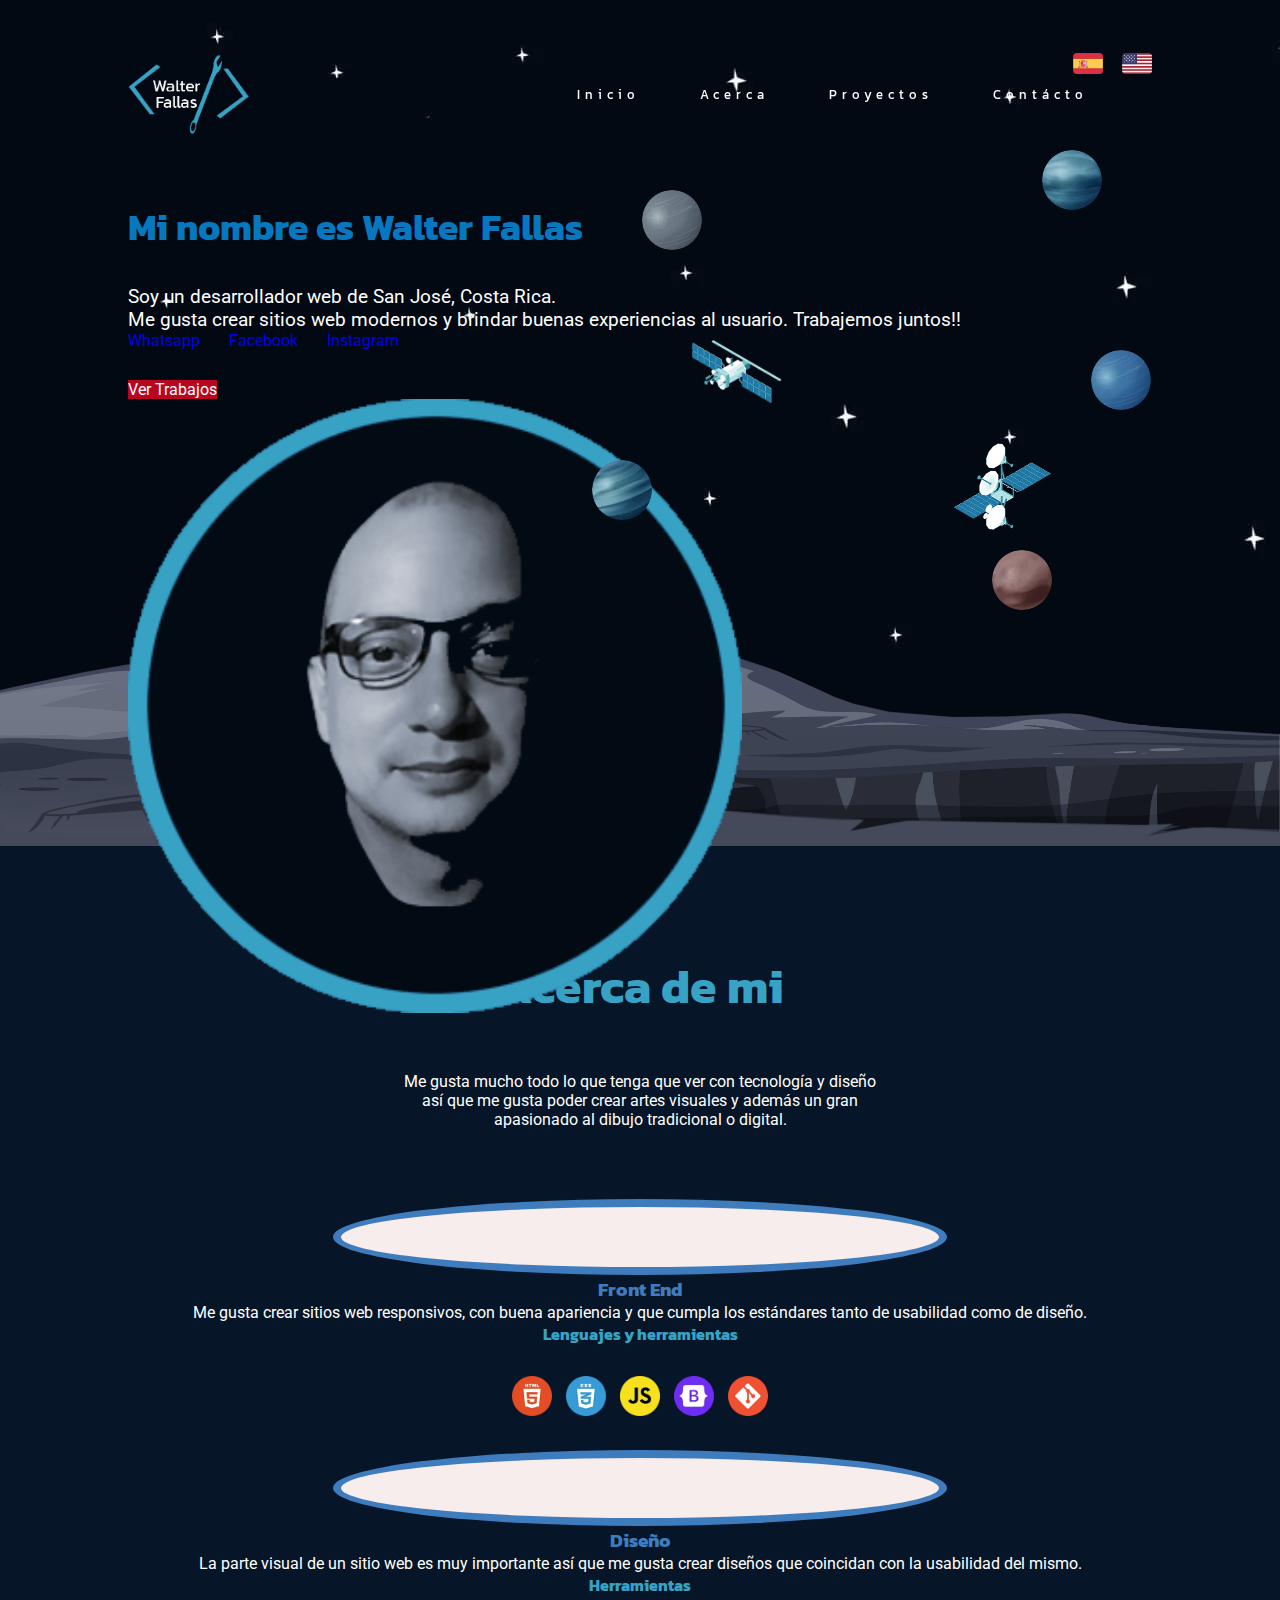
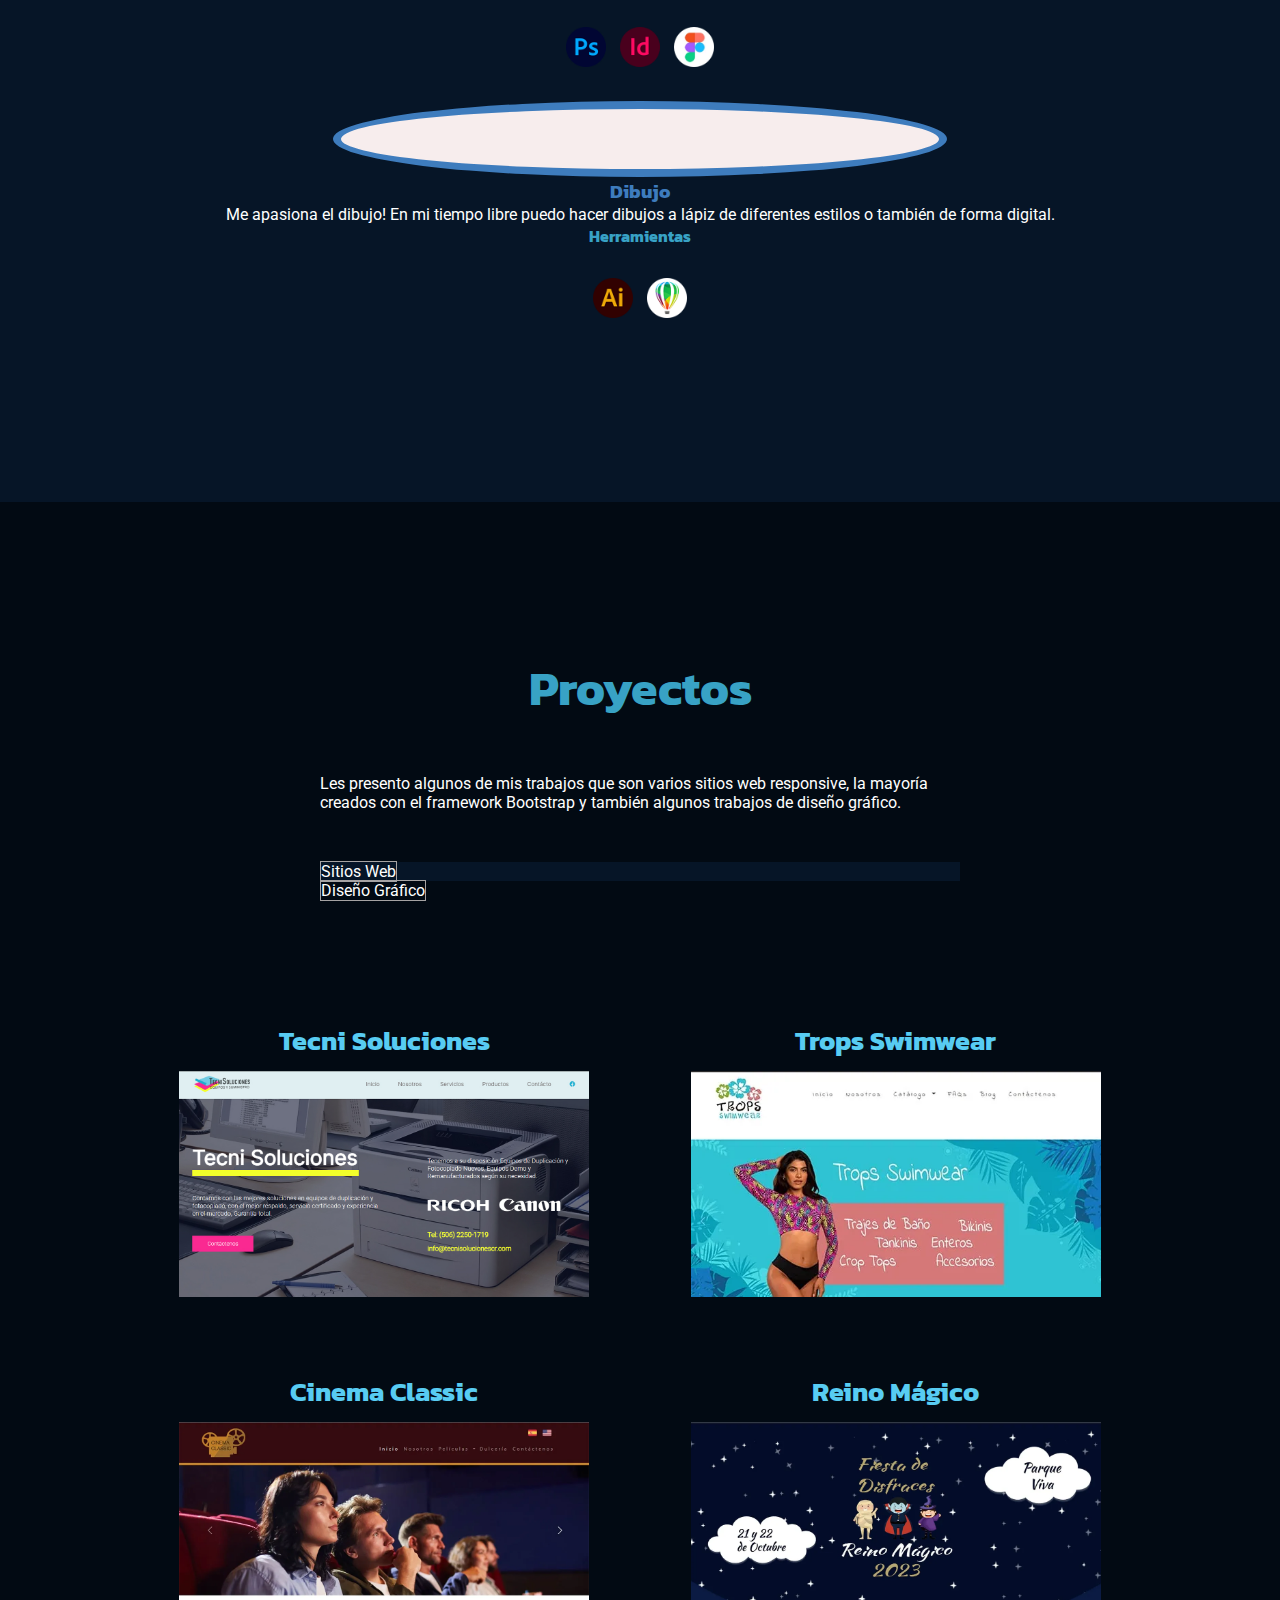
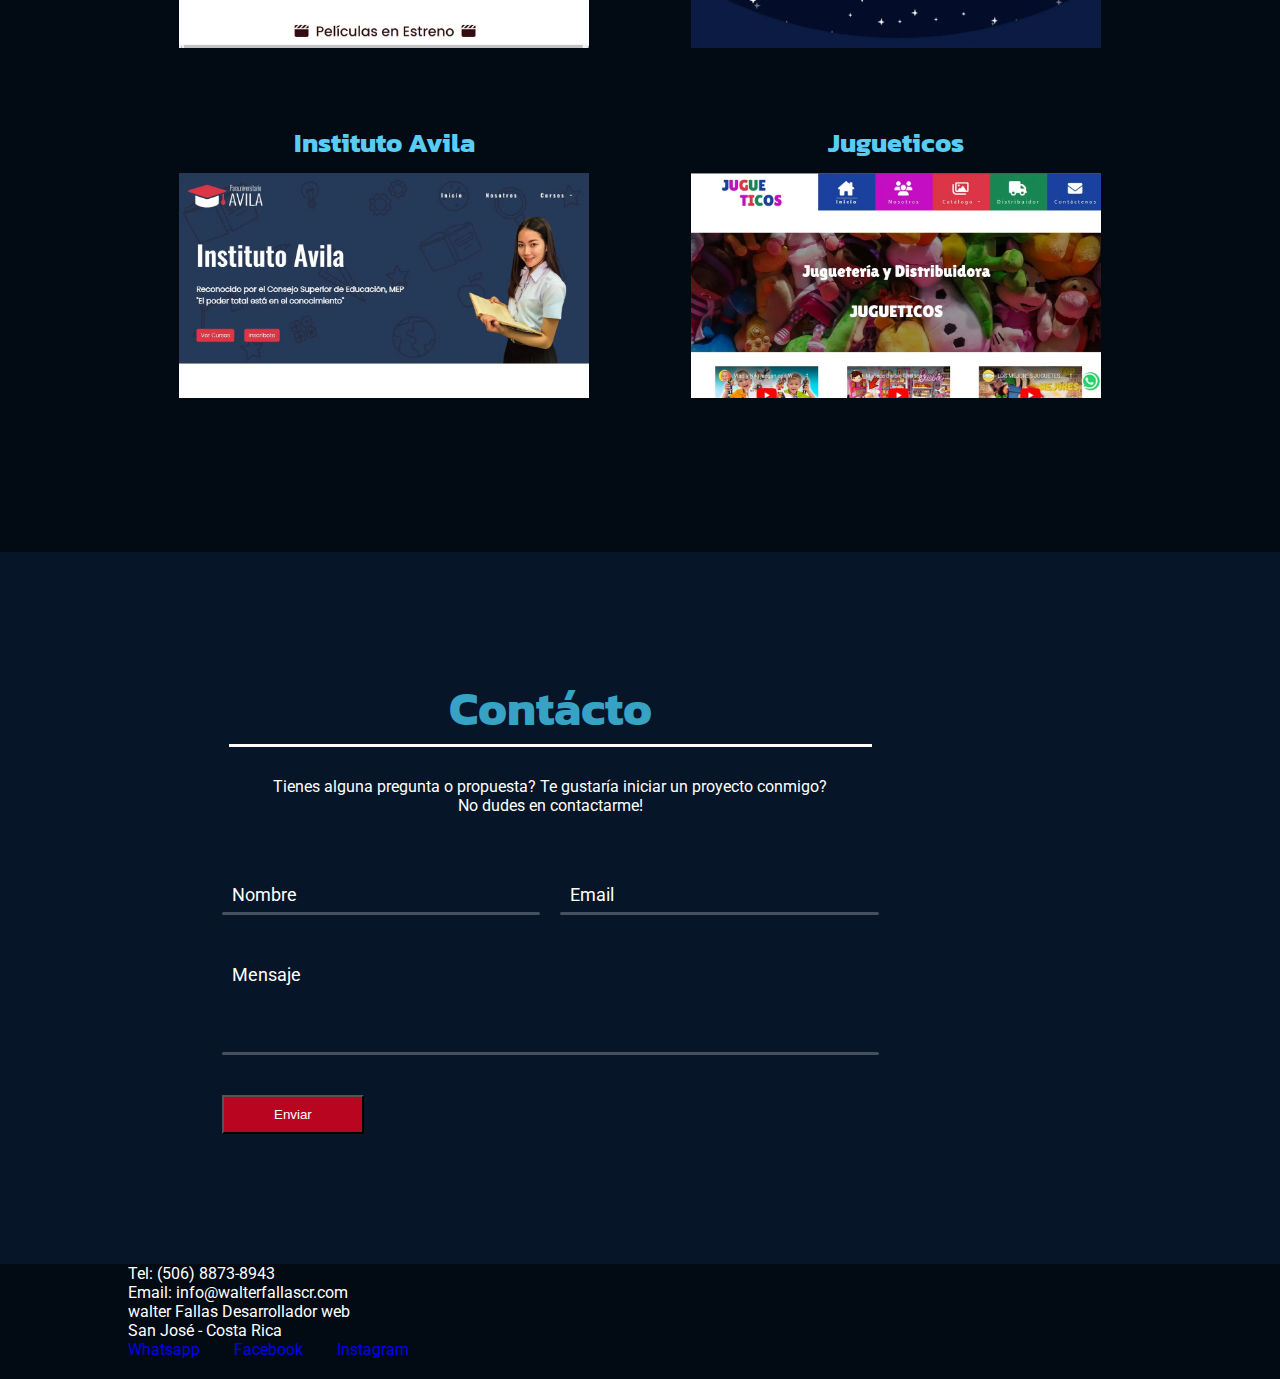
==== commit cc92525e: "scroll update" ====
--- a/index.html
+++ b/index.html
@@ -4,7 +4,8 @@
 <head>
   <meta charset="utf-8">
   <meta name="viewport" content="width=device-width, initial-scale=1, maximum-scale=1">
-  <title>Portfolio Walter Fallas</title>
+  <title>Walter Fallas Portfolio desarrollador web front end Costa Rica</title>
+  <meta name="description" content="Desarrollador web front end de Costa Rica, especializado en sitios web responsive modernos y diseño web.">
   <link rel="icon" href="favicon.png">
   <link href="https://cdn.jsdelivr.net/npm/bootstrap@5.2.3/dist/css/bootstrap.min.css" rel="stylesheet"
     integrity="sha384-rbsA2VBKQhggwzxH7pPCaAqO46MgnOM80zW1RWuH61DGLwZJEdK2Kadq2F9CUG65" crossorigin="anonymous">
@@ -28,14 +29,14 @@
           <li class="nav-item">
             
               <a href="#" data-name='spanish' class="efectoHover" ><img class="img-fluid" src="imagenes/es.webp"
-                  alt="Español">
+                  alt="icono idioma Español">
               </a>
             </li>
   
             <li class="nav-item">
            
                 <a href="#" data-name='english' class="efectoHover"><img class="img-fluid" src="imagenes/eu.webp"
-                    alt="Ingles"></a>
+                    alt="icono idioma Ingles"></a>
             </li>
         </ul>
       </div>
@@ -46,20 +47,20 @@
         <div id="back"> 
           <div id="container" class="menu">
             <div id="logo">
-            <img src="imagenes/logo.png" alt="">
+            <img src="imagenes/logox.png" alt="logo principal del sitio con iniciales">
             </div>
             <div id="logo2">
-              <img src="imagenes/logo0.png" alt="">
+              <img src="imagenes/logo0.png" alt="logo principal del sitio con iniciales">
               </div>
             <input type="checkbox" id="menu">
             <label for="menu" id="hamburger-menu" data-toggle="ham-navigation" class="hamburger-menu-button"><span class="hamburger-menu-button-open"></span>
-              <img src="imagenes/menu.webp" class="menu-icono" alt="">
+              <img src="imagenes/menu.webp" class="menu-icono" alt="icono de menu hamburguesa">
             </label>
             <nav class="navbar" id="navbar">
               <ul id="listaMenu" class="listaMenu">
                 <li><a class="nav-link menuHome" aria-current="page" href="#inicio">Inicio</a></li>
                 <li><a class="nav-link menuNosotros" href="#acerca">Acerca</a></li>
-                <li><a class="nav-link menuProyectos" href="#pestanas">Proyectos</a></li>
+                <li><a class="nav-link menuProyectos" href="#proyectos">Proyectos</a></li>
                 <li><a class="nav-link menuContacto" href="#contacto">Contácto</a></li>
               </ul>
             </nav>
@@ -73,7 +74,7 @@
       </header>
 
     <div class="montana">
-      <img src="imagenes/montana.png" alt="" class="img-fluid">
+      <img src="imagenes/montana.png" alt="montaña estilo lunar" class="img-fluid">
     </div>
 
     <section class="inicio wrap">
@@ -100,7 +101,7 @@
           </div>
 
           <div class="botonInicio">
-            <a href="#pestanas" class="saludo estiloBotonInicio btn rounded-0 btn-lg" role="button"
+            <a href="#proyectos" class="saludo estiloBotonInicio btn rounded-0 btn-lg" role="button"
               aria-pressed="true">Ver Trabajos</a>
           </div>
         </div>
@@ -112,53 +113,53 @@
 
         <div class=" planeta1">
           <div class="planetas circulo  efectoPlanetas scale_down_up"><a href="#">
-            <div class="img"><img src="imagenes/planeta1.webp" alt="img"></div>
+            <div class="img"><img src="imagenes/planeta1.webp" alt="planeta decorativo"></div>
             <div class="info">
-              <img src="imagenes/planeta1logo.webp" alt="img">
+              <img src="imagenes/planeta1logo.webp" alt="logo de javascript">
             </div></a></div>
         </div>
 
 
         <div class=" planeta2">
           <div class="planetas circulo  efectoPlanetas scale_down_up"><a href="#">
-            <div class="img"><img src="imagenes/planeta2.webp" alt="img"></div>
+            <div class="img"><img src="imagenes/planeta2.webp" alt="planeta decorativo"></div>
             <div class="info">
-              <img src="imagenes/planeta2logo.webp" alt="img">
+              <img src="imagenes/planeta2logo.webp" alt="logo de HTML5">
             </div></a></div>
         </div>
 
         <div class=" planeta3">
           <div class="planetas circulo  efectoPlanetas scale_down_up"><a href="#">
-            <div class="img"><img src="imagenes/planeta3.webp" alt="img"></div>
+            <div class="img"><img src="imagenes/planeta3.webp" alt="planeta decorativo"></div>
             <div class="info">
-              <img src="imagenes/planeta3logo.webp" alt="img">
+              <img src="imagenes/planeta3logo.webp" alt="logo de CSS3">
             </div></a></div>
         </div>
 
         <div class=" planeta4">
           <div class="planetas circulo  efectoPlanetas scale_down_up"><a href="#">
-            <div class="img"><img src="imagenes/planeta4.webp" alt="img"></div>
+            <div class="img"><img src="imagenes/planeta4.webp" alt="planeta decorativo"></div>
             <div class="info">
-              <img src="imagenes/planeta4logo.webp" alt="img">
+              <img src="imagenes/planeta4logo.webp" alt="logo de Figma">
             </div></a></div>
         </div>
 
 
         <div class=" planeta5">
           <div class="planetas circulo  efectoPlanetas scale_down_up"><a href="#">
-            <div class="img"><img src="imagenes/planeta5.webp" alt="img"></div>
+            <div class="img"><img src="imagenes/planeta5.webp" alt="planeta decorativo"></div>
             <div class="info">
-              <img src="imagenes/planeta5logo.webp" alt="img">
+              <img src="imagenes/planeta5logo.webp" alt="logo de Bootstrap">
             </div></a></div>
         </div>
 
         <div class=" satelite1">
-          <img src="imagenes/satelite1.webp" alt="">
+          <img src="imagenes/satelite1.webp" alt="satelite decorativo">
         </div>
 
 
         <div class=" satelite2">
-          <img src="imagenes/satelite2.webp" alt="">
+          <img src="imagenes/satelite2.webp" alt="satelite decorativo">
         </div>
 
 
@@ -193,11 +194,11 @@
             estándares tanto de usabilidad como de diseño.</p>
           <h4 class="herramienta1">Lenguajes y herramientas</h4>
           <div class=" herramientas">
-            <img src="imagenes/planeta2logo.webp" alt="img" class="red-tooltip" data-bs-offset="1,1" data-bs-toggle="tooltip" data-bs-placement="bottom" title="HTML5">
-            <img src="imagenes/planeta3logo.webp" alt="img" class="red-tooltip" data-bs-offset="1,1" data-bs-toggle="tooltip" data-bs-placement="bottom" title="CSS3">
-            <img src="imagenes/planeta1logo.webp" alt="img" class="red-tooltip" data-bs-offset="1,1" data-bs-toggle="tooltip" data-bs-placement="bottom" title="Javascript">
-            <img src="imagenes/planeta5logo.webp" alt="img" class="red-tooltip" data-bs-offset="1,1" data-bs-toggle="tooltip" data-bs-placement="bottom" title="Bootstrap">
-            <img src="imagenes/logoAcerca8.png" alt="img" class="red-tooltip" data-bs-offset="1,1" data-bs-toggle="tooltip" data-bs-placement="bottom" title="Git">
+            <img src="imagenes/planeta2logo.webp" alt="logo de HTML5" class="red-tooltip" data-bs-offset="1,1" data-bs-toggle="tooltip" data-bs-placement="bottom" title="HTML5">
+            <img src="imagenes/planeta3logo.webp" alt="logo de CSS3" class="red-tooltip" data-bs-offset="1,1" data-bs-toggle="tooltip" data-bs-placement="bottom" title="CSS3">
+            <img src="imagenes/planeta1logo.webp" alt="logo de Javascript" class="red-tooltip" data-bs-offset="1,1" data-bs-toggle="tooltip" data-bs-placement="bottom" title="Javascript">
+            <img src="imagenes/planeta5logo.webp" alt="logo de Bootstrap" class="red-tooltip" data-bs-offset="1,1" data-bs-toggle="tooltip" data-bs-placement="bottom" title="Bootstrap">
+            <img src="imagenes/logoAcerca8.png" alt="logo de Git" class="red-tooltip" data-bs-offset="1,1" data-bs-toggle="tooltip" data-bs-placement="bottom" title="Git">
           </div>
         </div>
         <div class="columnaAcerca col-md-4 col-lg-4">
@@ -210,9 +211,9 @@
             coincidan con la usabilidad del mismo.</p>
           <h4 class="herramienta2">Herramientas</h4>
           <div class="herramientas">
-            <img src="imagenes/logoAcerca6.png" alt="img" class="red-tooltip" data-bs-offset="1,1" data-bs-toggle="tooltip" data-bs-placement="bottom" title="Photoshop"> 
-            <img src="imagenes/logoAcerca7.png" alt="img" class="red-tooltip" data-bs-offset="1,1" data-bs-toggle="tooltip" data-bs-placement="bottom" title="In Design">
-            <img src="imagenes/planeta4logo.webp" alt="img" class="red-tooltip" data-bs-offset="1,1" data-bs-toggle="tooltip" data-bs-placement="bottom" title="Figma">
+            <img src="imagenes/logoAcerca6.png" alt="logo de Photoshop" class="red-tooltip" data-bs-offset="1,1" data-bs-toggle="tooltip" data-bs-placement="bottom" title="Photoshop"> 
+            <img src="imagenes/logoAcerca7.png" alt="logo de In Design" class="red-tooltip" data-bs-offset="1,1" data-bs-toggle="tooltip" data-bs-placement="bottom" title="In Design">
+            <img src="imagenes/planeta4logo.webp" alt="logo de Figma" class="red-tooltip" data-bs-offset="1,1" data-bs-toggle="tooltip" data-bs-placement="bottom" title="Figma">
           </div>
         </div>
         <div class="columnaAcerca col-md-4 col-lg-4">
@@ -225,15 +226,15 @@
             diferentes estilos o también de forma digital.</p>
           <h4 class="herramienta3">Herramientas</h4>
           <div class="herramientas">
-            <img src="imagenes/logoAcerca9.png" alt="img" class="red-tooltip" data-bs-offset="1,1" data-bs-toggle="tooltip" data-bs-placement="bottom" title="Illustrator">
-            <img src="imagenes/logoAcerca10.png" alt="img" class="red-tooltip" data-bs-offset="1,1" data-bs-toggle="tooltip" data-bs-placement="bottom" title="Corel Draw">
+            <img src="imagenes/logoAcerca9.png" alt="logo de Illustrator" class="red-tooltip" data-bs-offset="1,1" data-bs-toggle="tooltip" data-bs-placement="bottom" title="Illustrator">
+            <img src="imagenes/logoAcerca10.png" alt="logo de Corel Draw" class="red-tooltip" data-bs-offset="1,1" data-bs-toggle="tooltip" data-bs-placement="bottom" title="Corel Draw">
           </div>
         </div>
       </div>
     </div>
   </section>
 
-
+  <section id="proyectos">
   <div id="pestanas" class="wrapDisenos container text-center">
     <h2 class="proyectosTitulo ">Proyectos</h2>
 
@@ -264,20 +265,20 @@
 
 
 
-    <section id="proyectos" style="display:block">
+    <div id="websites" style="display:block">
       <div class="wrap">
         <div class="contenedor">
 
-          <div class="columnaImagenes">
+          <article class="columnaImagenes">
             <h3>Tecni Soluciones</h3>
             <div class="efectoImagenes">
-              <img src="imagenes/proyecto7.jpg" alt="" class="img-fluid ">
+              <img src="imagenes/proyecto7.jpg" alt="Sitio web Tecni Soluciones" class="img-fluid ">
               <div class="texto">
                 <div class="titulo">
                   <div class="icono">
-                  <img src="imagenes/logo2.webp" alt="">
-                  <img src="imagenes/logo3.webp" alt="">
-                  <img src="imagenes/logo1.webp" alt="">
+                  <img src="imagenes/logo2.webp" alt="Logo de HTML5">
+                  <img src="imagenes/logo3.webp" alt="Logo de CSS3">
+                  <img src="imagenes/logo1.webp" alt="Logo de Javascript">
                   </div>
                 </div>
                 <p class="parrafo proyecto6">One Page de un sitio web de equipos de duplicación y fotocopiado con los colores que representan las tintas de impresión. HTML, CSS y Javascript.</p>
@@ -289,7 +290,7 @@
               </div>
             </div>
             <div class="proyectoMovil">
-              <img src="imagenes/proyecto7.jpg" alt="" class="img-fluid ">
+              <img src="imagenes/proyecto7.jpg" alt="Sitio web Tecni Soluciones" class="img-fluid ">
               <p>One Page de un sitio web de equipos de duplicación y fotocopiado con los colores que representan las tintas de impresión. HTML, CSS y Javascript.</p>
                 <div class=" text-center">
                 <a href="https://walterfcr.github.io/tecnisoluciones/" target="blank"
@@ -298,19 +299,19 @@
                 </div>
             </div>
 
-          </div>
-
-          <div class="columnaImagenes">
+          </article>
+
+          <article class="columnaImagenes">
             <h3>Trops Swimwear</h3>
             <div class="efectoImagenes">
-              <img src="imagenes/proyecto1.webp" alt="" class="img-fluid">
+              <img src="imagenes/proyecto1.webp" alt="Sitio web Trops Swimwear" class="img-fluid">
               <div class="texto">
                 <div class="titulo">
                   <div class="icono">
-                  <img src="imagenes/logo2.webp" alt="">
-                  <img src="imagenes/logo3.webp" alt="">
-                  <img src="imagenes/logo1.webp" alt="">
-                  <img src="imagenes/logo4.png" alt="">
+                    <img src="imagenes/logo2.webp" alt="Logo de HTML5">
+                    <img src="imagenes/logo3.webp" alt="Logo de CSS3">
+                    <img src="imagenes/logo1.webp" alt="Logo de Javascript">
+                    <img src="imagenes/logo4.png" alt="Logo de Bootstrap">
                   </div>
                 </div>
                 <p class="parrafo proyecto1"> Sitio web Fullpage de una tienda de trajes de baño con una paleta de
@@ -327,7 +328,7 @@
               </div>
             </div>
             <div class="proyectoMovil">
-              <img src="imagenes/proyecto1.webp" alt="" class="img-fluid ">
+              <img src="imagenes/proyecto1.webp" alt="Sitio web Trops Swimwear" class="img-fluid ">
               <p>Sitio web Fullpage de una tienda de trajes de baño con una paleta de colores muy veraniega y llamativa.
                 Creado con HTML, CSS, Javascript y usando el framework bootstrap.</p>
                 <div class=" text-center">
@@ -339,18 +340,18 @@
                     aria-pressed="true">Github</a>
                 </div>  
             </div>
-          </div>
-          <div class="columnaImagenes">
+          </article>
+          <article class="columnaImagenes">
             <h3>Cinema Classic</h3>
             <div class="efectoImagenes">
-              <img src="imagenes/proyecto2.webp" alt="" class="img-fluid ">
+              <img src="imagenes/proyecto2.webp" alt="Sitio web Cinema Classic" class="img-fluid ">
               <div class="texto">
               <div class="titulo">
                 <div class="icono">
-                <img src="imagenes/logo2.webp" alt="">
-                <img src="imagenes/logo3.webp" alt="">
-                <img src="imagenes/logo1.webp" alt="">
-                <img src="imagenes/logo4.png" alt="">
+                  <img src="imagenes/logo2.webp" alt="Logo de HTML5">
+                  <img src="imagenes/logo3.webp" alt="Logo de CSS3">
+                  <img src="imagenes/logo1.webp" alt="Logo de Javascript">
+                  <img src="imagenes/logo4.png" alt="Logo de Bootstrap">
                 </div>
               </div>
               
@@ -368,7 +369,7 @@
             </div>
             </div>
             <div class="proyectoMovil">
-              <img src="imagenes/proyecto2.webp" alt="" class="img-fluid">
+              <img src="imagenes/proyecto2.webp" alt="Sitio web Cinema Classic" class="img-fluid">
               <p>Fullpage creado con Bootstrap y que demuestra el gran poder que tiene Javascript para convertir un
                 sitio web simple en algo muy dinámico.</p>
                 <div class=" text-center">
@@ -381,18 +382,18 @@
                 </div>
             </div>
 
-          </div> 
-          <div class="columnaImagenes">
+          </article> 
+          <article class="columnaImagenes">
             <h3>Reino Mágico</h3>
             <div class="efectoImagenes">
-              <img src="imagenes/proyecto3.webp" alt="" class="img-fluid ">
+              <img src="imagenes/proyecto3.webp" alt="Sitio web Reino Mágico" class="img-fluid ">
               <div class="texto">
                 <div class="titulo">
                   <div class="icono">
-                  <img src="imagenes/logo2.webp" alt="">
-                  <img src="imagenes/logo3.webp" alt="">
-                  <img src="imagenes/logo1.webp" alt="">
-                  <img src="imagenes/logo4.png" alt="">
+                    <img src="imagenes/logo2.webp" alt="Logo de HTML5">
+                    <img src="imagenes/logo3.webp" alt="Logo de CSS3">
+                    <img src="imagenes/logo1.webp" alt="Logo de Javascript">
+                    <img src="imagenes/logo4.png" alt="Logo de Bootstrap">
                   </div>
                 </div>
                 <p class="parrafo proyecto3">Landing page de un evento ficticio de fiesta de disfraces con estilo Story
@@ -408,7 +409,7 @@
               </div>
             </div>
             <div class="proyectoMovil">
-              <img src="imagenes/proyecto3.webp" alt="" class="img-fluid ">
+              <img src="imagenes/proyecto3.webp" alt="Sitio web Reino Mágico" class="img-fluid ">
               <p>Landing page de un evento ficticio de fiesta de disfraces con estilo Story Telling y un efecto parallax
                 muy mágico. Creado con Bootstrap, HTML, CSS y Javascript.</p>
                 <div class=" text-center">
@@ -420,18 +421,18 @@
                     aria-pressed="true">Github</a>
                 </div>
             </div>
-          </div>
-          <div class="columnaImagenes">
+          </article>
+          <article class="columnaImagenes">
             <h3>Instituto Avila</h3>
             <div class="efectoImagenes">
-              <img src="imagenes/proyecto4.webp" alt="" class="img-fluid ">
+              <img src="imagenes/proyecto4.webp" alt="Sitio web Instituto Avila" class="img-fluid ">
               <div class="texto">
                 <div class="titulo">
                   <div class="icono">
-                  <img src="imagenes/logo2.webp" alt="">
-                  <img src="imagenes/logo3.webp" alt="">
-                  <img src="imagenes/logo1.webp" alt="">
-                  <img src="imagenes/logo4.png" alt="">
+                    <img src="imagenes/logo2.webp" alt="Logo de HTML5">
+                    <img src="imagenes/logo3.webp" alt="Logo de CSS3">
+                    <img src="imagenes/logo1.webp" alt="Logo de Javascript">
+                    <img src="imagenes/logo4.png" alt="Logo de Bootstrap">
                   </div>
                 </div>
                 <p class="parrafo proyecto4">One Page de un instituto privado que demuestra que se puede minimizar
@@ -447,7 +448,7 @@
               </div>
             </div>
             <div class="proyectoMovil">
-              <img src="imagenes/proyecto4.webp" alt="" class="img-fluid ">
+              <img src="imagenes/proyecto4.webp" alt="Sitio web Instituto Avila" class="img-fluid ">
               <p>One Page de un instituto privado que demuestra que se puede minimizar contenido y navegación sin perder
                 la calidad y usando un diseño plano y moderno.</p>
                 <div class=" text-center">
@@ -460,18 +461,18 @@
                 </div>
             </div>
 
-          </div>
-          <div class="columnaImagenes">
+          </article>
+          <article class="columnaImagenes">
             <h3>Jugueticos</h3>
             <div class="efectoImagenes">
-              <img src="imagenes/proyecto5.webp" alt="" class="img-fluid ">
+              <img src="imagenes/proyecto5.webp" alt="Sitio web Jugueticos" class="img-fluid ">
               <div class="texto">
                 <div class="titulo">
                   <div class="icono">
-                  <img src="imagenes/logo2.webp" alt="">
-                  <img src="imagenes/logo3.webp" alt="">
-                  <img src="imagenes/logo1.webp" alt="">
-                  <img src="imagenes/logo4.png" alt="">
+                    <img src="imagenes/logo2.webp" alt="Logo de HTML5">
+                    <img src="imagenes/logo3.webp" alt="Logo de CSS3">
+                    <img src="imagenes/logo1.webp" alt="Logo de Javascript">
+                    <img src="imagenes/logo4.png" alt="Logo de Bootstrap">
                   </div>
                 </div>
                 <p class="parrafo proyecto5">Fullpage muy alegre de una juguetería con muchos efectos y técnicas que el
@@ -487,7 +488,7 @@
               </div>
             </div>
             <div class="proyectoMovil">
-              <img src="imagenes/proyecto5.webp" alt="" class="img-fluid ">
+              <img src="imagenes/proyecto5.webp" alt="Sitio web Jugueticos" class="img-fluid ">
               <p>Fullpage muy alegre de una juguetería con muchos efectos y técnicas que el propio Bootstrap tiene y por
                 supuesto mucho Javascript.</p>
                 <div class=" text-center">
@@ -500,19 +501,19 @@
                 </div>
             </div>
 
-          </div>
+          </article>
    
 
         </div><!--contenedor-->
 
       </div><!--wrap-->
-    </section>
+    </div>
 
     <!--
     diseño grafico
   -->
 
-    <section id="disenos" style="display:none" class="wrap">
+    <div id="disenos" style="display:none" class="wrap">
       <div class="row">
                         <!--empieza diseño-->
                         <div class="disenoMargin disenoTexto col-lg-6 col-md-6">
@@ -520,29 +521,29 @@
                           <hr>
                           <p class="disenoL1">Menú para restaurante de comida rápida con un estilo distinto pero acorde a la temática del lugar.</p>
                             <div class="adobe">
-                              <img src="imagenes/adobe1.webp" alt="">
-                              <img src="imagenes/adobe2.webp" alt="">
+                              <img src="imagenes/adobe1.webp" alt="Logo de Photoshop">
+                              <img src="imagenes/adobe2.webp" alt="Logo de Illustrator">
                             </div>  
                             <hr>
                           <div class="galeriaDiseno">
-                            <button onclick="galeria1()"> <img src="imagenes/diseno4.webp" alt="auto" class="img-fluid"></button>
-                            <button onclick="galeria2()"> <img src="imagenes/diseno5.webp" alt="auto" class="img-fluid"></button>
-                            <button onclick="galeria3()"> <img src="imagenes/diseno6.webp" alt="auto" class="img-fluid"></button>
-                            <button onclick="galeria4()"> <img src="imagenes/diseno7.webp" alt="auto" class="img-fluid"></button>
+                            <button onclick="galeria1()"> <img src="imagenes/diseno4.webp" alt="Imagen de Menú de restaurante" class="img-fluid"></button>
+                            <button onclick="galeria2()"> <img src="imagenes/diseno5.webp" alt="Imagen de Menú de restaurante" class="img-fluid"></button>
+                            <button onclick="galeria3()"> <img src="imagenes/diseno6.webp" alt="Imagen de Menú de restaurante" class="img-fluid"></button>
+                            <button onclick="galeria4()"> <img src="imagenes/diseno7.webp" alt="Imagen de Menú de restaurante" class="img-fluid"></button>
                           </div>
                         </div>
                         <div class="galeriaFotosGrande  disenoTexto col-lg-6 col-md-6">
                           <div id="galeria1" style="display:block">
-                            <img src="imagenes/diseno4.webp" alt="auto" class="img-fluid">
+                            <img src="imagenes/diseno4.webp" alt="Imagen de Menú de restaurante" class="img-fluid">
                           </div>
                           <div id="galeria2" style="display:none">
-                            <img src="imagenes/diseno5.webp" alt="auto" class="img-fluid">
+                            <img src="imagenes/diseno5.webp" alt="Imagen de Menú de restaurante" class="img-fluid">
                           </div>
                           <div id="galeria3" style="display:none">
-                            <img src="imagenes/diseno6.webp" alt="auto" class="img-fluid">
+                            <img src="imagenes/diseno6.webp" alt="Imagen de Menú de restaurante" class="img-fluid">
                           </div>
                           <div id="galeria4" style="display:none">
-                            <img src="imagenes/diseno7.webp" alt="auto" class="img-fluid">
+                            <img src="imagenes/diseno7.webp" alt="Imagen de Menú de restaurante" class="img-fluid">
                           </div>
                      
                         </div>
@@ -553,8 +554,8 @@
           <hr>
           <p class="disenoL2">Invitaciones para boda con temática de Harry potter con un estilo muy acorde al tema y una fuente muy acertada.</p>
           <div class="adobe">
-            <img src="imagenes/adobe1.webp" alt="">
-            <img src="imagenes/adobe2.webp" alt="">
+              <img src="imagenes/adobe1.webp" alt="Logo de Photoshop">
+              <img src="imagenes/adobe2.webp" alt="Logo de Illustrator">
           </div>
         </div>
         <div id="item1" class="disenoMargin text-center diseno col-lg-6 col-md-6">
@@ -562,15 +563,15 @@
         </div>
         <div id="modal1" class="modal">
           <div class="close">&times;</div>
-          <img class="modal-content" id="img01" src="imagenes/diseno2.webp" alt="">
+          <img class="modal-content" id="img01" src="imagenes/diseno2.webp" alt="Invitación para boda con temática de Harry potter">
         <div id="caption"></div>
         </div>
         <div class="diseno2">
-          <img src="imagenes/diseno2.webp" alt="">
+          <img src="imagenes/diseno2.webp" alt="Invitación para boda con temática de Harry potter">
         </div>
         <div class="adobe2">
-          <img src="imagenes/adobe1.webp" alt="">
-          <img src="imagenes/adobe2.webp" alt="">
+            <img src="imagenes/adobe1.webp" alt="Logo de Photoshop">
+            <img src="imagenes/adobe2.webp" alt="Logo de Illustrator">
         </div>
         <!--termina diseño-->
         <!--empieza diseño-->
@@ -580,14 +581,14 @@
           <p class="disenoL3">Campaña publicitaria de un proyecto de Universidad en el que se alienta a reciclar y así ganar entradas
             para un concierto internacional.</p>
           <div class="adobe">
-            <img src="imagenes/adobe1.webp" alt="">
-            <img src="imagenes/adobe2.webp" alt="">
+              <img src="imagenes/adobe1.webp" alt="Logo de Photoshop">
+              <img src="imagenes/adobe2.webp" alt="Logo de Illustrator">
           </div>
         </div>
 
         
         <div id="item2" class="disenoMargin text-center diseno col-lg-6 col-md-6">
-          <img id="myImg2" src="imagenes/diseno1.webp" alt="" class="img-fluid img-thumbnail">
+          <img id="myImg2" src="imagenes/diseno1.webp" alt="Banner publicitario para el medio ambiente" class="img-fluid img-thumbnail">
         </div>
         <div id="modal2" class="modal">
           <div class="close2">&times;</div>
@@ -595,11 +596,11 @@
         <div id="caption2"></div>
         </div>
         <div class="diseno2">
-          <img src="imagenes/diseno1.webp" alt="">
+          <img src="imagenes/diseno1.webp" alt="Banner publicitario para el medio ambiente">
         </div>
         <div class="adobe2">
-          <img src="imagenes/adobe1.webp" alt="">
-          <img src="imagenes/adobe2.webp" alt="">
+            <img src="imagenes/adobe1.webp" alt="Logo de Photoshop">
+            <img src="imagenes/adobe2.webp" alt="Logo de Illustrator">
         </div>
         <!--termina diseño-->
 
@@ -609,8 +610,8 @@
           <hr>
           <p class="disenoL4">Banner publicitario para bolsas reciclables. Diseño fresco y colores que representan el medio ambiente.</p>
           <div class="adobe">
-            <img src="imagenes/adobe1.webp" alt="">
-            <img src="imagenes/adobe2.webp" alt="">
+              <img src="imagenes/adobe1.webp" alt="Logo de Photoshop">
+              <img src="imagenes/adobe2.webp" alt="Logo de Illustrator">
           </div>
         </div>
         <div id="item3" class="disenoMargin text-center diseno col-lg-6 col-md-6">
@@ -618,25 +619,23 @@
         </div>
         <div id="modal3" class="modal">
           <div class="close3">&times;</div>
-          <img class="modal-content2" id="img03" src="imagenes/diseno3.png" alt="">
+          <img class="modal-content2" id="img03" src="imagenes/diseno3.png" alt="Banner publicitario para bolsas reciclables">
         <div id="caption3"></div>
         </div>
         <div class="diseno2">
-          <img src="imagenes/diseno3.webp" alt="">
+          <img src="imagenes/diseno3.webp" alt="Banner publicitario para bolsas reciclables">
         </div>
         <div class="adobe2">
-          <img src="imagenes/adobe1.webp" alt="">
-          <img src="imagenes/adobe2.webp" alt="">
+            <img src="imagenes/adobe1.webp" alt="Logo de Photoshop">
+            <img src="imagenes/adobe2.webp" alt="Logo de Illustrator">
         </div>
         <!--termina diseño-->
 
       </div>
+    </div>
+
     </section>
-
     <section id="contacto">
-
-
-
 
       <div class="contactoWrap sectionForm d-flex justify-content-center align-items-center py-4">
 
--- a/css/estilo.css
+++ b/css/estilo.css
@@ -595,16 +595,16 @@
 }
 
 
-#proyectos{
+#websites{
     padding:100px 0 ;
 
 }
 
-#proyectos h2{
+#websites h2{
     padding:0 0 80px;
 }
 
-#proyectos .btn{
+#websites .btn{
     margin:0 20px;
 }
 
--- a/css/responsive.css
+++ b/css/responsive.css
@@ -155,7 +155,7 @@
         padding:100px 0 ;
     }
 
-    #proyectos{
+    #websites{
         padding:10px 0 100px;
     
     }
@@ -718,7 +718,7 @@
         padding:0 0 75px;
     }
 
-    #proyectos .btn{
+    #websites .btn{
         margin:0 10px;
     }
 
@@ -816,15 +816,15 @@
         font-size: 2rem ;
     }
 
-    #proyectos {
+    #websites {
         padding:50px 0 0;
     }
 
-    #proyectos h3{
+    #websites h3{
         font-size: 1.5rem ;
     }
 
-    #proyectos p{
+    #websites p{
         font-size: 0.8rem ;
         padding:20px 0 0;
     }
@@ -833,33 +833,33 @@
 
 
 @media  (min-width: 361px) and (max-width: 480px){
-    #proyectos h3{
+    #websites h3{
         font-size: 2rem ;
     }
 
-    #proyectos p{
+    #websites p{
         font-size: 0.9rem ;
         padding:20px 0 0;
     }
 }
 
 @media  (min-width: 481px) and (max-width: 768px){
-    #proyectos h3{
+    #websites h3{
         font-size: 2rem ;
     }
 
-    #proyectos p{
+    #websites p{
         font-size: 1rem ;
         padding:20px 0 0;
     }
 }
 
 @media  (min-width: 769px) and (max-width: 800px){
-    #proyectos p{
+    #websites p{
         font-size: 1.1rem;
     }
 
-    #proyectos h3{
+    #websites h3{
         font-size: 2.5rem;
     }
 
@@ -870,12 +870,12 @@
 }
 
 @media  (min-width: 801px) and (max-width: 993px){
-    #proyectos p{
+    #websites p{
         font-size: 0.8rem;
         padding:0;
     }
 
-    #proyectos h3{
+    #websites h3{
         font-size: 1.8rem;
     }
 
@@ -895,12 +895,12 @@
 }
 
 @media  (min-width: 994px) and (max-width: 1100px){
-    #proyectos p{
+    #websites p{
         font-size: 0.8rem;
         padding:0;
     }
 
-    #proyectos h3{
+    #websites h3{
         font-size: 1.7rem;
     }
 
@@ -933,11 +933,11 @@
     }    
 
 @media  (min-width: 1101px) and (max-width: 1280px){
-    #proyectos p{
+    #websites p{
         font-size: 0.9rem;
     }
 
-    #proyectos h3{
+    #websites h3{
         font-size: 1.7rem;
     }
 
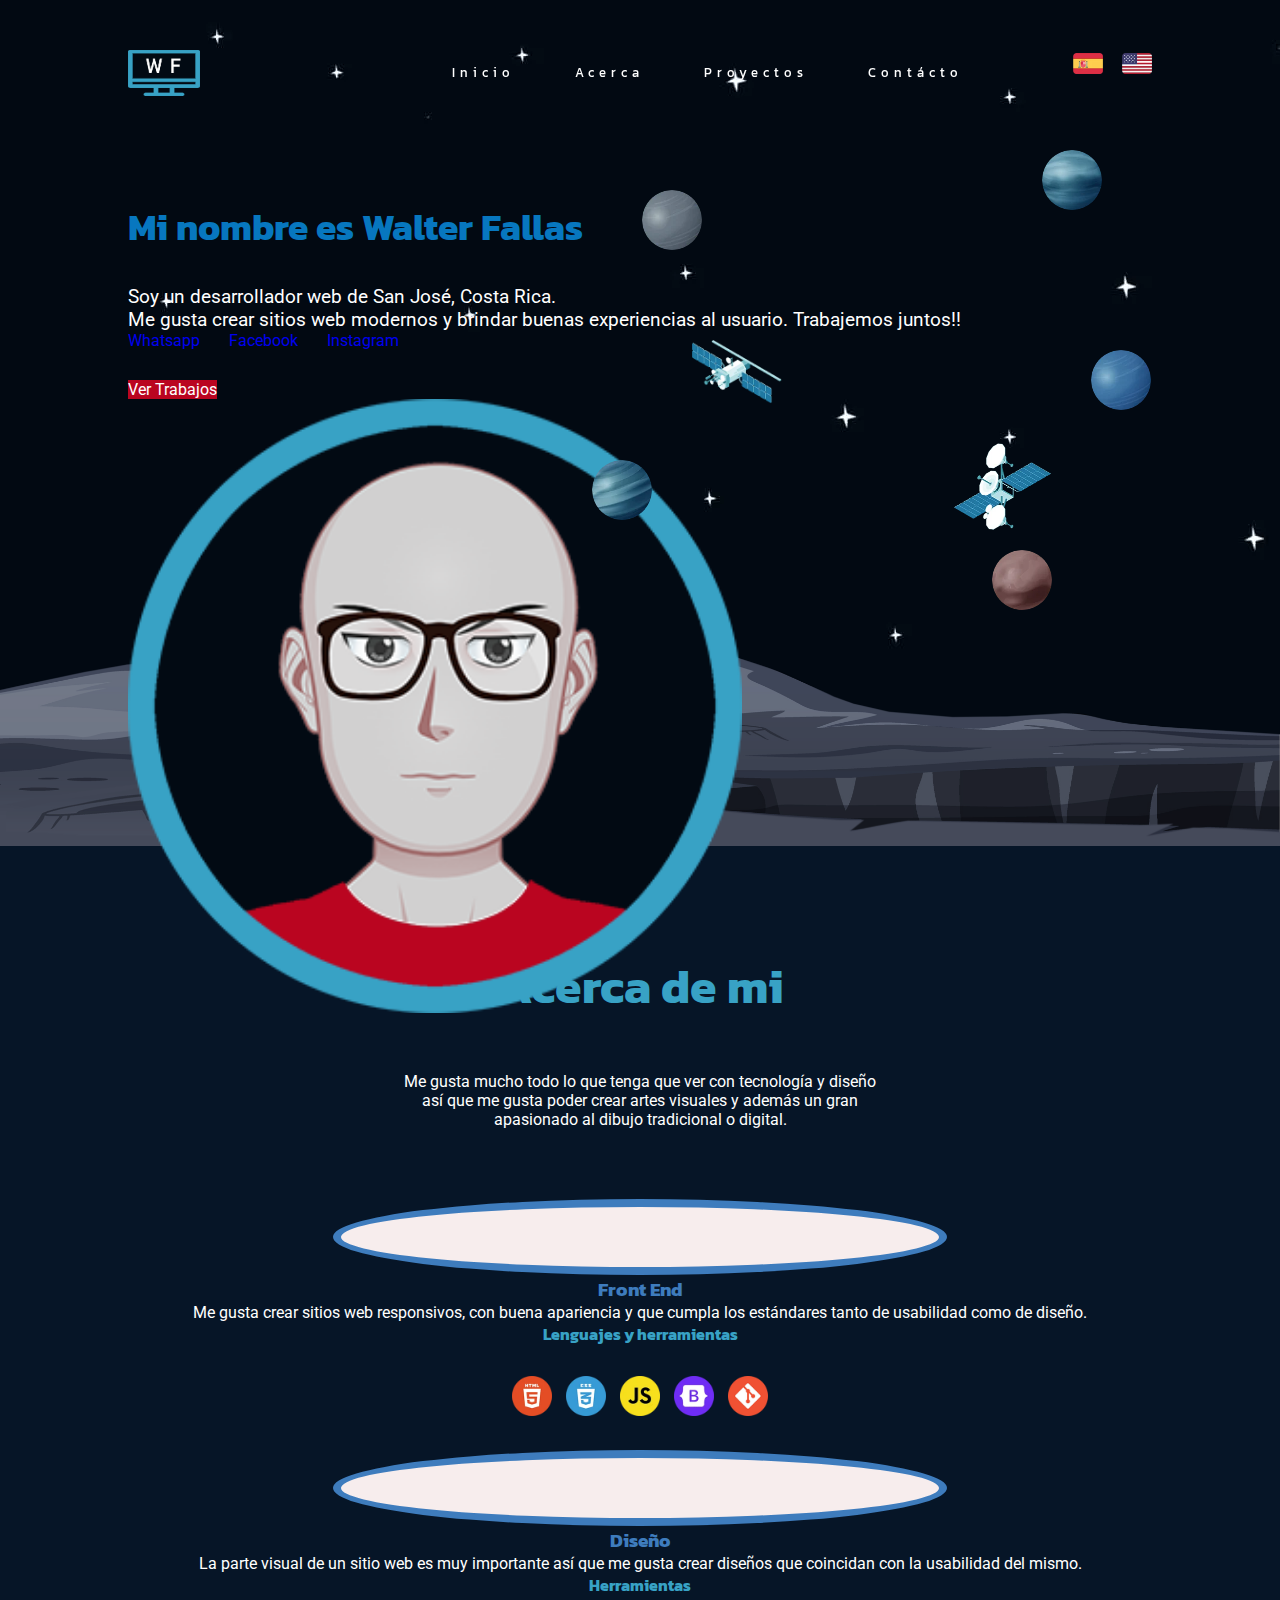
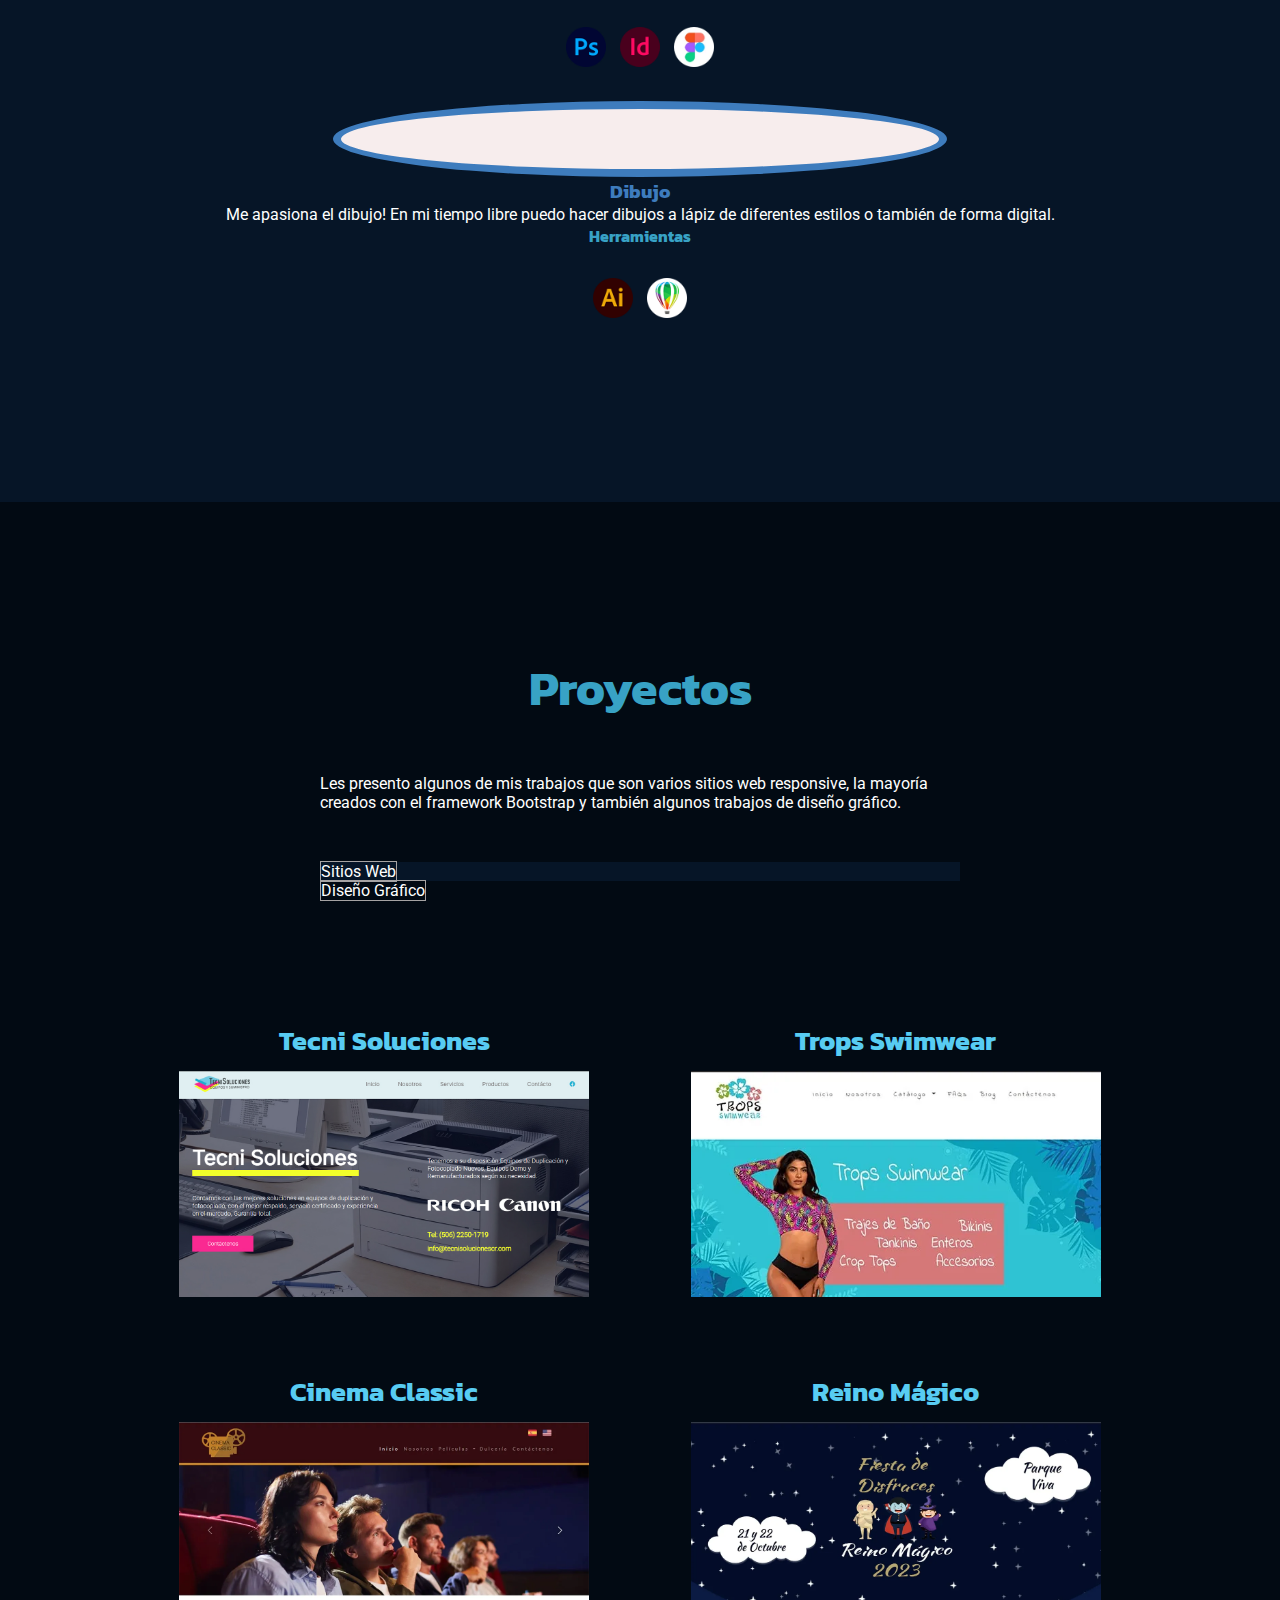
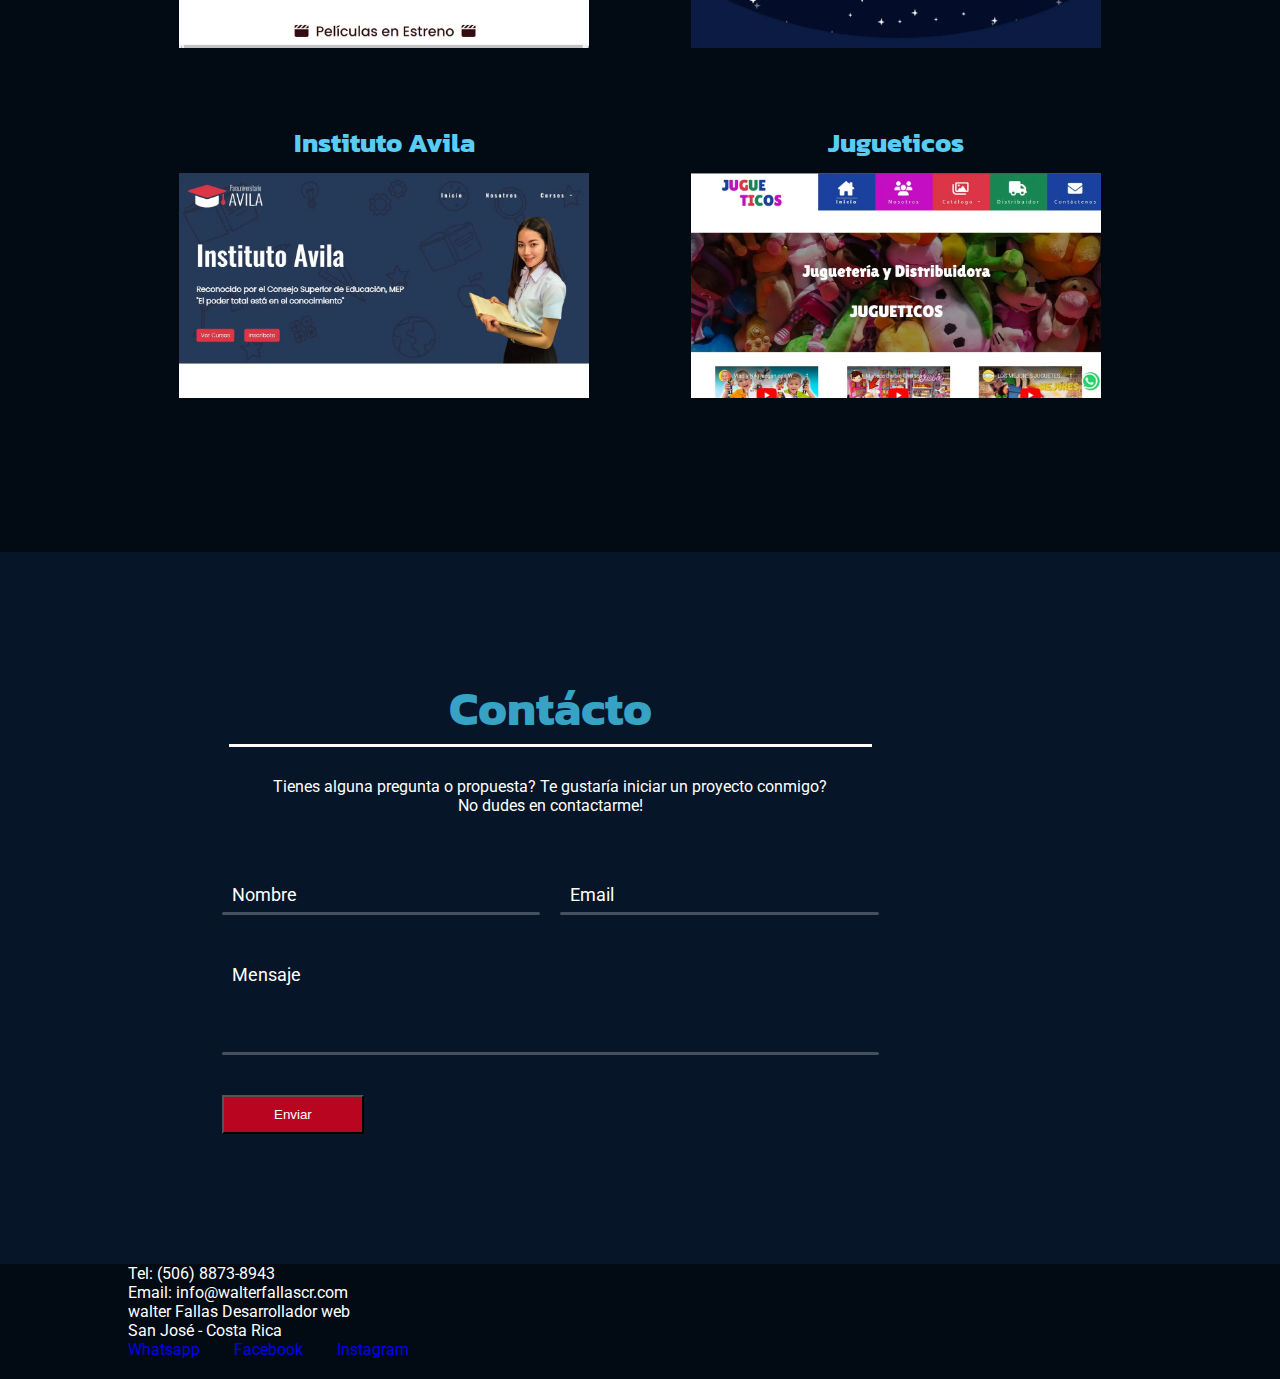
==== commit f856cd19: "changed logo" ====
--- a/index.html
+++ b/index.html
@@ -47,7 +47,7 @@
         <div id="back"> 
           <div id="container" class="menu">
             <div id="logo">
-            <img src="imagenes/logox.png" alt="logo principal del sitio con iniciales">
+            <img src="imagenes/logo.png" alt="logo principal del sitio con iniciales">
             </div>
             <div id="logo2">
               <img src="imagenes/logo0.png" alt="logo principal del sitio con iniciales">
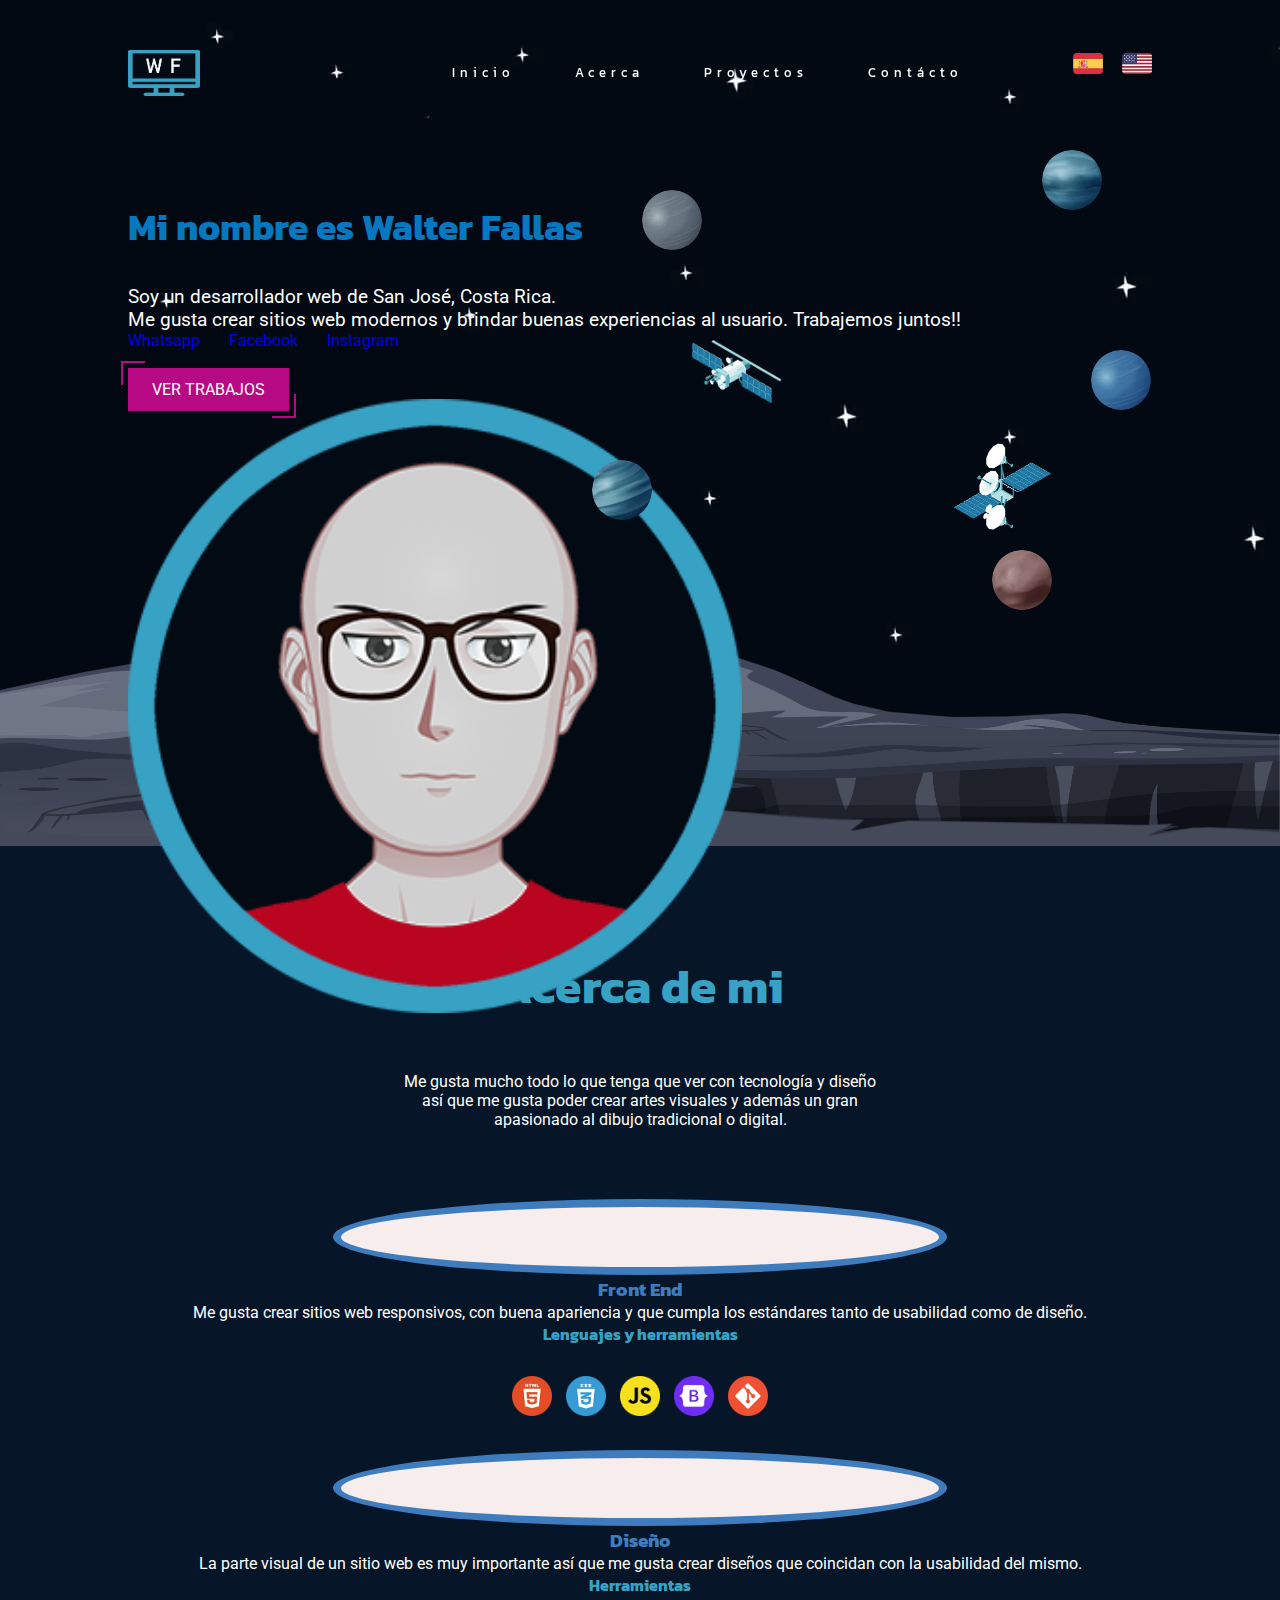
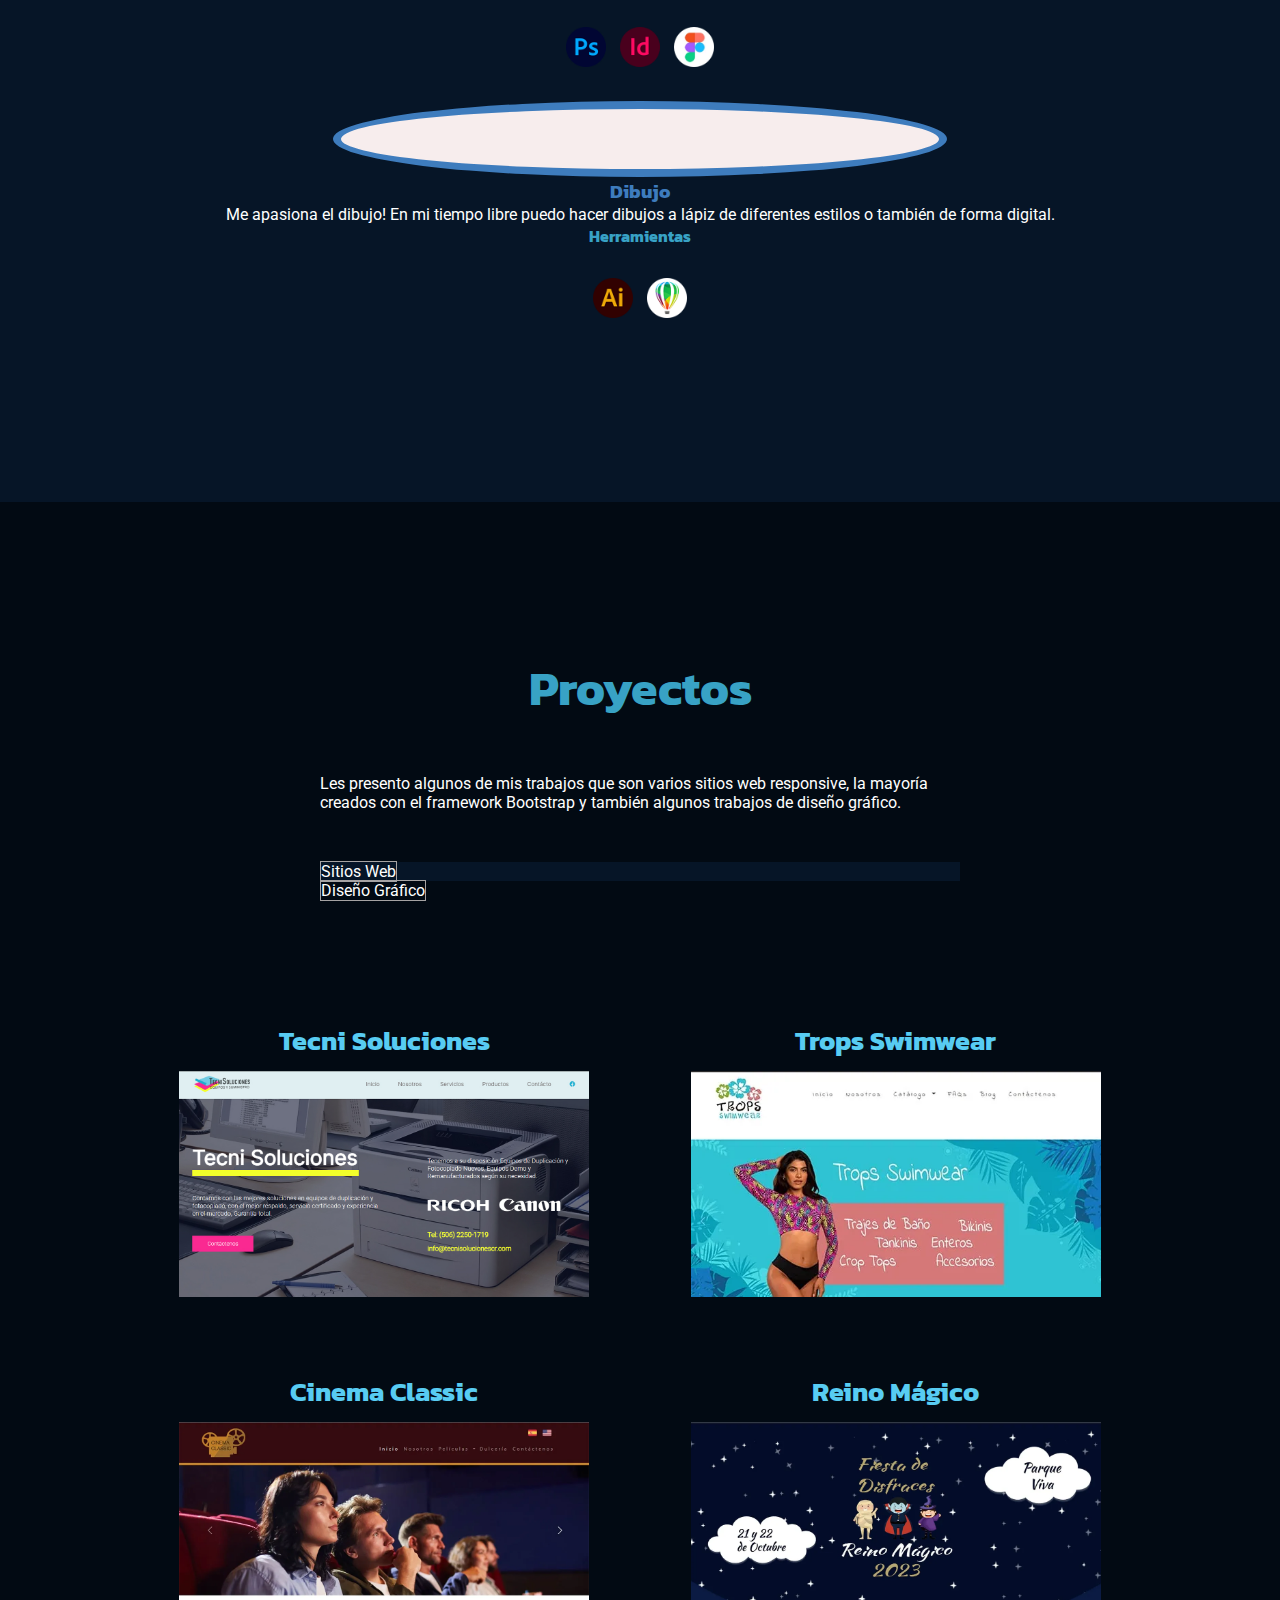
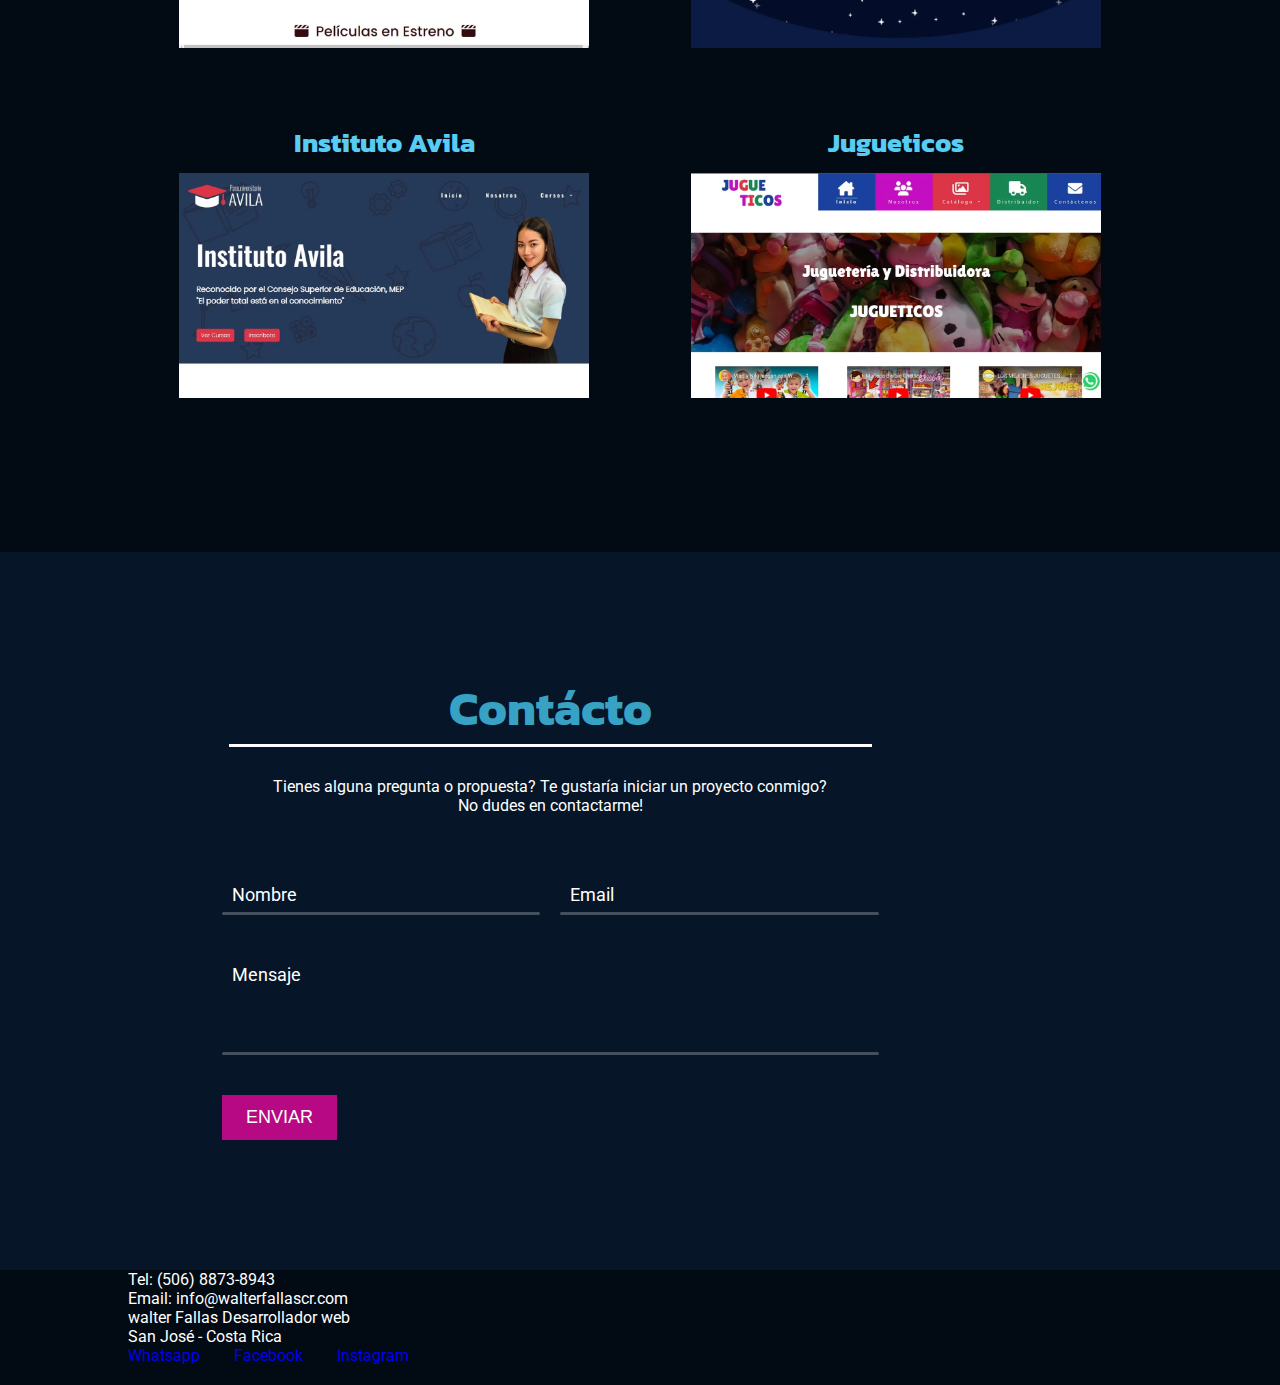
==== commit 03372ee9: "newest update" ====
--- a/index.html
+++ b/index.html
@@ -1,3 +1,4 @@
+
 <!doctype html>
 <html lang="es">
 
@@ -100,10 +101,11 @@
             </ul>
           </div>
 
-          <div class="botonInicio">
-            <a href="#proyectos" class="saludo estiloBotonInicio btn rounded-0 btn-lg" role="button"
-              aria-pressed="true">Ver Trabajos</a>
-          </div>
+          <div class="botonEfecto botonInicio">
+            <a href="#proyectos" class="saludo btn rounded-0 btn-lg" role="button"
+            aria-pressed="true">Ver Trabajos</a>
+          </div>
+
         </div>
 
 
@@ -164,11 +166,13 @@
 
 
       
-
-        <div class="botonInicio2">
-          <a href="#pestanas" class="saludo estiloBotonInicio btn rounded-0 btn-lg" role="button"
-            aria-pressed="true">Ver Trabajos</a>
-        </div>
+        <div class="botonEfecto botonInicio2">
+          <a href="#proyectos" class="saludo btn rounded-0 btn-lg" role="button"
+          aria-pressed="true">Ver Trabajos</a>
+        </div>
+
+
+
       </div>
 
     </section>
@@ -283,9 +287,12 @@
                 </div>
                 <p class="parrafo proyecto6">One Page de un sitio web de equipos de duplicación y fotocopiado con los colores que representan las tintas de impresión. HTML, CSS y Javascript.</p>
                   <div class=" titulo text-center">
-                    <a href="https://walterfcr.github.io/tecnisoluciones/" target="blank"
-                      class="estiloBoton btn rounded-0 btn-md" role="button"
-                      aria-pressed="true">Website</a>
+
+                      <div class="boton-links">
+                        <a href="https://walterfcr.github.io/tecnisoluciones/" target="blank"> Website</a>
+                      </div>
+
+
                   </div>
               </div>
             </div>
@@ -293,9 +300,9 @@
               <img src="imagenes/proyecto7.jpg" alt="Sitio web Tecni Soluciones" class="img-fluid ">
               <p>One Page de un sitio web de equipos de duplicación y fotocopiado con los colores que representan las tintas de impresión. HTML, CSS y Javascript.</p>
                 <div class=" text-center">
-                <a href="https://walterfcr.github.io/tecnisoluciones/" target="blank"
-                class="estiloBoton btn rounded-0 btn-md" role="button"
-                aria-pressed="true">Website</a>
+                  <div class="boton-links container-links">
+                    <a href="https://walterfcr.github.io/tecnisoluciones/" target="blank"> Website</a>
+                  </div>
                 </div>
             </div>
 
@@ -317,13 +324,15 @@
                 <p class="parrafo proyecto1"> Sitio web Fullpage de una tienda de trajes de baño con una paleta de
                   colores muy veraniega y llamativa. Creado con el framework bootstrap.
                 </p>
-                <div class="titulo text-center">
-                  <a href="https://walterfcr.github.io/trops/" target="blank"
-                    class="estiloBoton btn rounded-0 btn-md" role="button"
-                    aria-pressed="true">Website</a>
-                  <a href="https://github.com/walterfcr/trops.git" target="blank"
-                    class="estiloBoton btn rounded-0 btn-md" role="button"
-                    aria-pressed="true">Github</a>
+                <div class="titulo text-center container-links">
+
+                  <div class="boton-links">
+                    <a href="https://walterfcr.github.io/trops/" target="blank"> Website</a>
+                  </div>
+                  <div class="boton-links">
+                    <a href="https://github.com/walterfcr/trops.git" target="blank"> Github</a>
+                  </div>
+
                 </div>
               </div>
             </div>
@@ -331,13 +340,13 @@
               <img src="imagenes/proyecto1.webp" alt="Sitio web Trops Swimwear" class="img-fluid ">
               <p>Sitio web Fullpage de una tienda de trajes de baño con una paleta de colores muy veraniega y llamativa.
                 Creado con HTML, CSS, Javascript y usando el framework bootstrap.</p>
-                <div class=" text-center">
-                  <a href="https://walterfcr.github.io/trops/" target="blank"
-                    class="estiloBoton btn rounded-0 btn-md" role="button"
-                    aria-pressed="true">Website</a>
-                  <a href="https://github.com/walterfcr/trops.git" target="blank"
-                    class="estiloBoton btn rounded-0 btn-md" role="button"
-                    aria-pressed="true">Github</a>
+                <div class=" text-center container-links">
+                  <div class="boton-links">
+                    <a href="https://walterfcr.github.io/trops/" target="blank"> Website</a>
+                  </div>
+                  <div class="boton-links">
+                    <a href="https://github.com/walterfcr/trops.git" target="blank"> Github</a>
+                  </div>
                 </div>  
             </div>
           </article>
@@ -358,13 +367,15 @@
                 <p class="parrafo proyecto2">Fullpage creado con Bootstrap y que demuestra el gran poder que tiene
                   Javascript para convertir un sitio web simple en algo muy dinámico.</p>
               
-              <div class="titulo text-center">
-                <a href="https://walterfcr.github.io/cinemaclassic/" target="blank"
-                  class="estiloBoton btn rounded-0 btn-md " role="button"
-                  aria-pressed="true">Website</a>
-                <a href="https://github.com/walterfcr/cinemaclassic.git" target="blank"
-                  class="estiloBoton btn rounded-0 btn-md " role="button"
-                  aria-pressed="true">Github</a>
+              <div class="titulo text-center container-links">
+
+                <div class="boton-links">
+                  <a href="https://walterfcr.github.io/cinemaclassic/" target="blank"> Website</a>
+                </div>
+                <div class="boton-links">
+                  <a href="https://github.com/walterfcr/cinemaclassic.git" target="blank"> Github</a>
+                </div>
+
               </div>
             </div>
             </div>
@@ -372,13 +383,14 @@
               <img src="imagenes/proyecto2.webp" alt="Sitio web Cinema Classic" class="img-fluid">
               <p>Fullpage creado con Bootstrap y que demuestra el gran poder que tiene Javascript para convertir un
                 sitio web simple en algo muy dinámico.</p>
-                <div class=" text-center">
-                  <a href="https://walterfcr.github.io/cinemaclassic/" target="blank"
-                    class="estiloBoton btn rounded-0 btn-md " role="button"
-                    aria-pressed="true">Website</a>
-                  <a href="https://github.com/walterfcr/cinemaclassic.git" target="blank"
-                    class="estiloBoton btn rounded-0 btn-md " role="button"
-                    aria-pressed="true">Github</a>
+                <div class=" text-center container-links">
+
+                  <div class="boton-links">
+                    <a href="https://walterfcr.github.io/cinemaclassic/" target="blank"> Website</a>
+                  </div>
+                  <div class="boton-links">
+                    <a href="https://github.com/walterfcr/cinemaclassic.git" target="blank"> Github</a>
+                  </div>
                 </div>
             </div>
 
@@ -398,13 +410,15 @@
                 </div>
                 <p class="parrafo proyecto3">Landing page de un evento ficticio de fiesta de disfraces con estilo Story
                   Telling y un efecto parallax muy mágico. Bootstrap, HTML, CSS y Javascript.</p>
-                  <div class="titulo text-center">
-                    <a href="https://walterfcr.github.io/reinomagico/" target="blank"
-                      class="estiloBoton btn rounded-0 btn-md " role="button"
-                      aria-pressed="true">Website</a>
-                    <a href="https://github.com/walterfcr/reinomagico.git" target="blank"
-                      class="estiloBoton btn rounded-0 btn-md " role="button"
-                      aria-pressed="true">Github</a>
+                  <div class="titulo text-center container-links">
+
+                    <div class="boton-links">
+                      <a href="https://walterfcr.github.io/reinomagico/" target="blank"> Website</a>
+                    </div>
+                    <div class="boton-links">
+                      <a href="https://github.com/walterfcr/reinomagico.git" target="blank"> Github</a>
+                    </div>
+
                   </div>
               </div>
             </div>
@@ -412,13 +426,14 @@
               <img src="imagenes/proyecto3.webp" alt="Sitio web Reino Mágico" class="img-fluid ">
               <p>Landing page de un evento ficticio de fiesta de disfraces con estilo Story Telling y un efecto parallax
                 muy mágico. Creado con Bootstrap, HTML, CSS y Javascript.</p>
-                <div class=" text-center">
-                  <a href="https://walterfcr.github.io/reinomagico/" target="blank"
-                    class="estiloBoton btn rounded-0 btn-md " role="button"
-                    aria-pressed="true">Website</a>
-                  <a href="https://github.com/walterfcr/reinomagico.git" target="blank"
-                    class="estiloBoton btn rounded-0 btn-md " role="button"
-                    aria-pressed="true">Github</a>
+                <div class=" text-center container-links">
+
+                  <div class="boton-links">
+                    <a href="https://walterfcr.github.io/reinomagico/" target="blank"> Website</a>
+                  </div>
+                  <div class="boton-links">
+                    <a href="https://github.com/walterfcr/reinomagico.git" target="blank"> Github</a>
+                  </div>
                 </div>
             </div>
           </article>
@@ -436,28 +451,30 @@
                   </div>
                 </div>
                 <p class="parrafo proyecto4">One Page de un instituto privado que demuestra que se puede minimizar
-                  contenido y navegación sin perder la calidad y usando un diseño plano y moderno.</p>
-                  <div class="titulo text-center">
-                    <a href="https://walterfcr.github.io/avila/#inicio" target="blank"
-                      class="estiloBoton btn rounded-0 btn-md " role="button"
-                      aria-pressed="true">Website</a>
-                    <a href="https://github.com/walterfcr/avila.git" target="blank"
-                      class="estiloBoton btn rounded-0 btn-md " role="button"
-                      aria-pressed="true">Github</a>
+                  contenido y navegación sin perder la calidad.</p>
+                  <div class="titulo text-center container-links">
+
+                    <div class="boton-links">
+                      <a href="https://walterfcr.github.io/avila/" target="blank"> Website</a>
+                    </div>
+                    <div class="boton-links">
+                      <a href="https://github.com/walterfcr/avila.git" target="blank"> Github</a>
+                    </div>
+
                   </div>
               </div>
             </div>
             <div class="proyectoMovil">
               <img src="imagenes/proyecto4.webp" alt="Sitio web Instituto Avila" class="img-fluid ">
               <p>One Page de un instituto privado que demuestra que se puede minimizar contenido y navegación sin perder
-                la calidad y usando un diseño plano y moderno.</p>
-                <div class=" text-center">
-                  <a href="https://walterfcr.github.io/avila/#inicio" target="blank"
-                    class="estiloBoton btn rounded-0 btn-md " role="button"
-                    aria-pressed="true">Website</a>
-                  <a href="https://github.com/walterfcr/avila.git" target="blank"
-                    class="estiloBoton btn rounded-0 btn-md " role="button"
-                    aria-pressed="true">Github</a>
+                la calidad.</p>
+                <div class=" text-center container-links">
+                  <div class="boton-links">
+                    <a href="https://walterfcr.github.io/avila/" target="blank"> Website</a>
+                  </div>
+                  <div class="boton-links">
+                    <a href="https://github.com/walterfcr/avila.git" target="blank"> Github</a>
+                  </div>
                 </div>
             </div>
 
@@ -477,13 +494,15 @@
                 </div>
                 <p class="parrafo proyecto5">Fullpage muy alegre de una juguetería con muchos efectos y técnicas que el
                   propio Bootstrap tiene y por supuesto mucho Javascript.</p>
-                  <div class="titulo text-center">
-                    <a href="https://walterfcr.github.io/jugueticos/" target="blank"
-                      class="estiloBoton btn rounded-0 btn-md " role="button"
-                      aria-pressed="true">Website</a>
-                    <a href="https://github.com/walterfcr/jugueticos.git" target="blank"
-                      class="estiloBoton btn rounded-0 btn-md " role="button"
-                      aria-pressed="true">Github</a>
+                  <div class="titulo text-center container-links">
+
+                    <div class="boton-links">
+                      <a href="https://walterfcr.github.io/jugueticos/" target="blank"> Website</a>
+                    </div>
+                    <div class="boton-links">
+                      <a href="https://github.com/walterfcr/jugueticos.git" target="blank"> Github</a>
+                    </div>
+
                   </div>
               </div>
             </div>
@@ -491,13 +510,13 @@
               <img src="imagenes/proyecto5.webp" alt="Sitio web Jugueticos" class="img-fluid ">
               <p>Fullpage muy alegre de una juguetería con muchos efectos y técnicas que el propio Bootstrap tiene y por
                 supuesto mucho Javascript.</p>
-                <div class=" text-center">
-                  <a href="https://walterfcr.github.io/jugueticos/" target="blank"
-                    class="estiloBoton btn rounded-0 btn-md " role="button"
-                    aria-pressed="true">Website</a>
-                  <a href="https://github.com/walterfcr/jugueticos.git" target="blank"
-                    class="estiloBoton btn rounded-0 btn-md " role="button"
-                    aria-pressed="true">Github</a>
+                <div class=" text-center container-links">
+                  <div class="boton-links">
+                    <a href="https://walterfcr.github.io/jugueticos/" target="blank"> Website</a>
+                  </div>
+                  <div class="boton-links">
+                    <a href="https://github.com/walterfcr/jugueticos.git" target="blank"> Github</a>
+                  </div>
                 </div>
             </div>
 
@@ -682,8 +701,11 @@
             <div class="formRow">
               <div class="colForm botonForm">
                 <p id="mensajeAlert"></p>
+
+                <div class="botonEfecto">
                 <input id="btnSend" type="button"
                   class=" botonForm estiloBotonInicio btn rounded-0 btn-lg mt-1 mb-5" value="Enviar">
+                </div>
               </div>
             </div>
           </form>
--- a/css/estilo.css
+++ b/css/estilo.css
@@ -7,8 +7,17 @@
 	list-style: none;
 }
 
+
+*,
+  *:before,
+  *:after {
+    box-sizing: inherit;
+  }
+  
+
 html{
 	font-size: 16px;
+    box-sizing: border-box;
 }	
 
 body{
@@ -39,25 +48,118 @@
 }
 
 
-.estiloBoton{
-    color:#fff !important;
-    background-color: #ba0520;
-}
-
-.estiloBoton:hover{
-    color:#fff !important;
-    background-color: #c5112c;
-}
-
-.estiloBotonInicio{
-    color:#fff !important;
-    background-color: #ba0520;
-}
-
-.estiloBotonInicio:hover{
-    color:#fff !important;
-    background-color: #c5112c;
-}
+
+
+.botonEfecto  a{
+    border: none;
+    padding: 12px 24px;
+    background-color: #b70983;
+    color: #fff;
+    font-size: 16px;
+    text-transform: uppercase;    
+    cursor: pointer;
+    position: relative;
+    z-index: 1;
+}
+
+.botonEfecto  a:before {
+    content: '';
+    position: absolute;
+    width: 24px;
+    height: 24px;
+    top: -7px;
+    left: -7px;
+    border-top: 2px solid #b70983;
+    border-left: 2px solid #b70983;
+}
+
+.botonEfecto  a:hover:before {
+    height: 100%;
+    width: 100%;
+    transition: all 0.5s;
+}
+
+.botonEfecto  a:after {
+    content: '';
+    position: absolute;
+    width: 24px;
+    height: 24px;
+    bottom: -7px;
+    right: -7px;
+    border-bottom: 2px solid #b70983;
+    border-right: 2px solid #b70983;
+}
+
+.botonEfecto  a:hover:after {
+    height: 100%;
+    width: 100%;
+    transition: all 0.5s;
+}
+
+.botonEfecto a:hover {
+    background-color: #b70983;
+}
+
+
+.botonEfecto input {
+    border: none;
+    padding: 12px 24px;
+    background-color: #b70983;
+    color: #fff;
+    font-size: 18px;
+    text-transform: uppercase;
+    cursor: pointer;
+    position: relative;
+    z-index: 1;
+    transition: background-color 0.3s ease; /* Smooth transition for background color */
+}
+
+.botonEfecto input:before,
+.botonEfecto input:after {
+    content: '';
+    position: absolute;
+    transition: all 0.5s ease; /* Transition for the border expansion */
+    border-color: #b70983;
+    z-index: 2;
+}
+
+.botonEfecto input:before {
+    top: -5px;
+    left: -5px;
+    width: 24px;
+    height: 24px;
+    border-top: 2px solid;
+    border-left: 2px solid;
+}
+
+.botonEfecto input:after {
+    bottom: -5px;
+    right: -5px;
+    width: 24px;
+    height: 24px;
+    border-bottom: 2px solid;
+    border-right: 2px solid;
+}
+
+.botonEfecto input:hover {
+    background-color: #9c0466; /* Change background on hover */
+}
+
+.botonEfecto input:hover:before {
+    transform: scale(4); /* Scale the border effect */
+    top: -12px; /* Adjust the position after scaling */
+    left: -12px;
+}
+
+.botonEfecto input:hover:after {
+    transform: scale(4); /* Scale the border effect */
+    bottom: -12px; /* Adjust the position after scaling */
+    right: -12px;
+}
+
+
+
+
 
 
  
@@ -111,6 +213,85 @@
 #logo2 img{
     width:20%;
 }
+
+.boton-links {
+    display: flex;
+    justify-content: center;
+    align-items: center;
+    font-family: sans-serif;
+}
+
+.boton-links a {
+    text-decoration: none;
+    position: relative;
+    width: 120px;
+    height: 40px;
+    display: flex;
+    justify-content: center;
+    align-items: center;
+    color: #b70983;
+    border: 1px solid #b70983;
+    font-size: 16px;
+    letter-spacing: 3px;
+    transition: all 0.5s;
+    overflow: hidden;
+    z-index: 1;
+}
+
+.boton-links a:before {
+    content: '';
+    position: absolute;
+    top: 0;
+    left: 0;
+    bottom: 0;
+    right: 0;
+    border-top: 40px solid #b70983;
+    border-bottom: 40px solid #b70983;
+    border-right: 40px solid transparent;
+    transition: all 0.5s;
+    z-index: -1;
+    transform: translateX(-100%);
+}
+
+.boton-links a:hover:before {
+    transform: translateX(0);
+
+
+}
+
+.boton-links a:after {
+    content: '';
+    position: absolute;
+    top: 0;
+    left: 0;
+    bottom: 0;
+    right: 0;
+    border-top: 40px solid #b70983;
+    border-bottom: 40px solid #b70983;
+    border-left: 40px solid transparent;
+    transition: all 0.5s;
+    z-index: -1;
+    transform: translateX(100%);
+}
+
+.boton-links a:hover:after {
+    transform: translateX(0);
+}
+
+.boton-links a:hover {
+    color: #fff;
+}
+
+.container-links{
+    display: flex;
+    gap: 50px;
+    flex-wrap: wrap;
+    justify-content: center;
+}
+
+
+
+
 
 .menu{
 	top:0;
@@ -982,4 +1163,3 @@
 }
 
 
-
--- a/css/responsive.css
+++ b/css/responsive.css
@@ -808,6 +808,10 @@
     text-align: center;
 }
 
+.container-links{
+    margin:50px 0 0;
+}
+
 }
 
 @media  (min-width: 320px) and (max-width: 360px){
@@ -827,6 +831,25 @@
     #websites p{
         font-size: 0.8rem ;
         padding:20px 0 0;
+    }
+
+    .boton-links a {
+        width:90px;
+        height: 30px;
+        font-size: 13px;
+    }
+
+    .container-links{
+        gap: 30px;
+    }
+
+}
+
+@media  (min-width: 361px) and (max-width: 411px){
+    .boton-links a {
+        width:100px;
+        height: 30px;
+        font-size: 13px;
     }
 
 }
@@ -887,10 +910,7 @@
         display: none;
     }
 
-    .estiloBoton{
-        width:80px !important;
-        padding:0 !important;
-    }
+
 
 }
 
@@ -908,10 +928,7 @@
         width:40% !important;
     }
 
-    .estiloBoton{
-        width:80px !important;
-        padding:0 !important;
-    }
+
 
     .icono img{
         width:15px;
@@ -930,6 +947,18 @@
         width:60px;
         margin:15px 10px 0 0;
     }
+
+    .container-links{
+        gap: 20px;
+    }
+
+    .boton-links a {
+        width: 100px;
+        height: 30px;
+        font-size: 13px;
+
+    }
+
     }    
 
 @media  (min-width: 1101px) and (max-width: 1280px){
@@ -945,6 +974,18 @@
         width:15px;
     }
 
+    .container-links{
+        gap: 30px;
+    }
+
+    .boton-links a {
+        width: 100px;
+        height: 30px;
+        line-height: 30px;
+        font-size: 13px;
+
+    }
+
 }
 
 
@@ -1032,4 +1073,3 @@
 
 
 
-
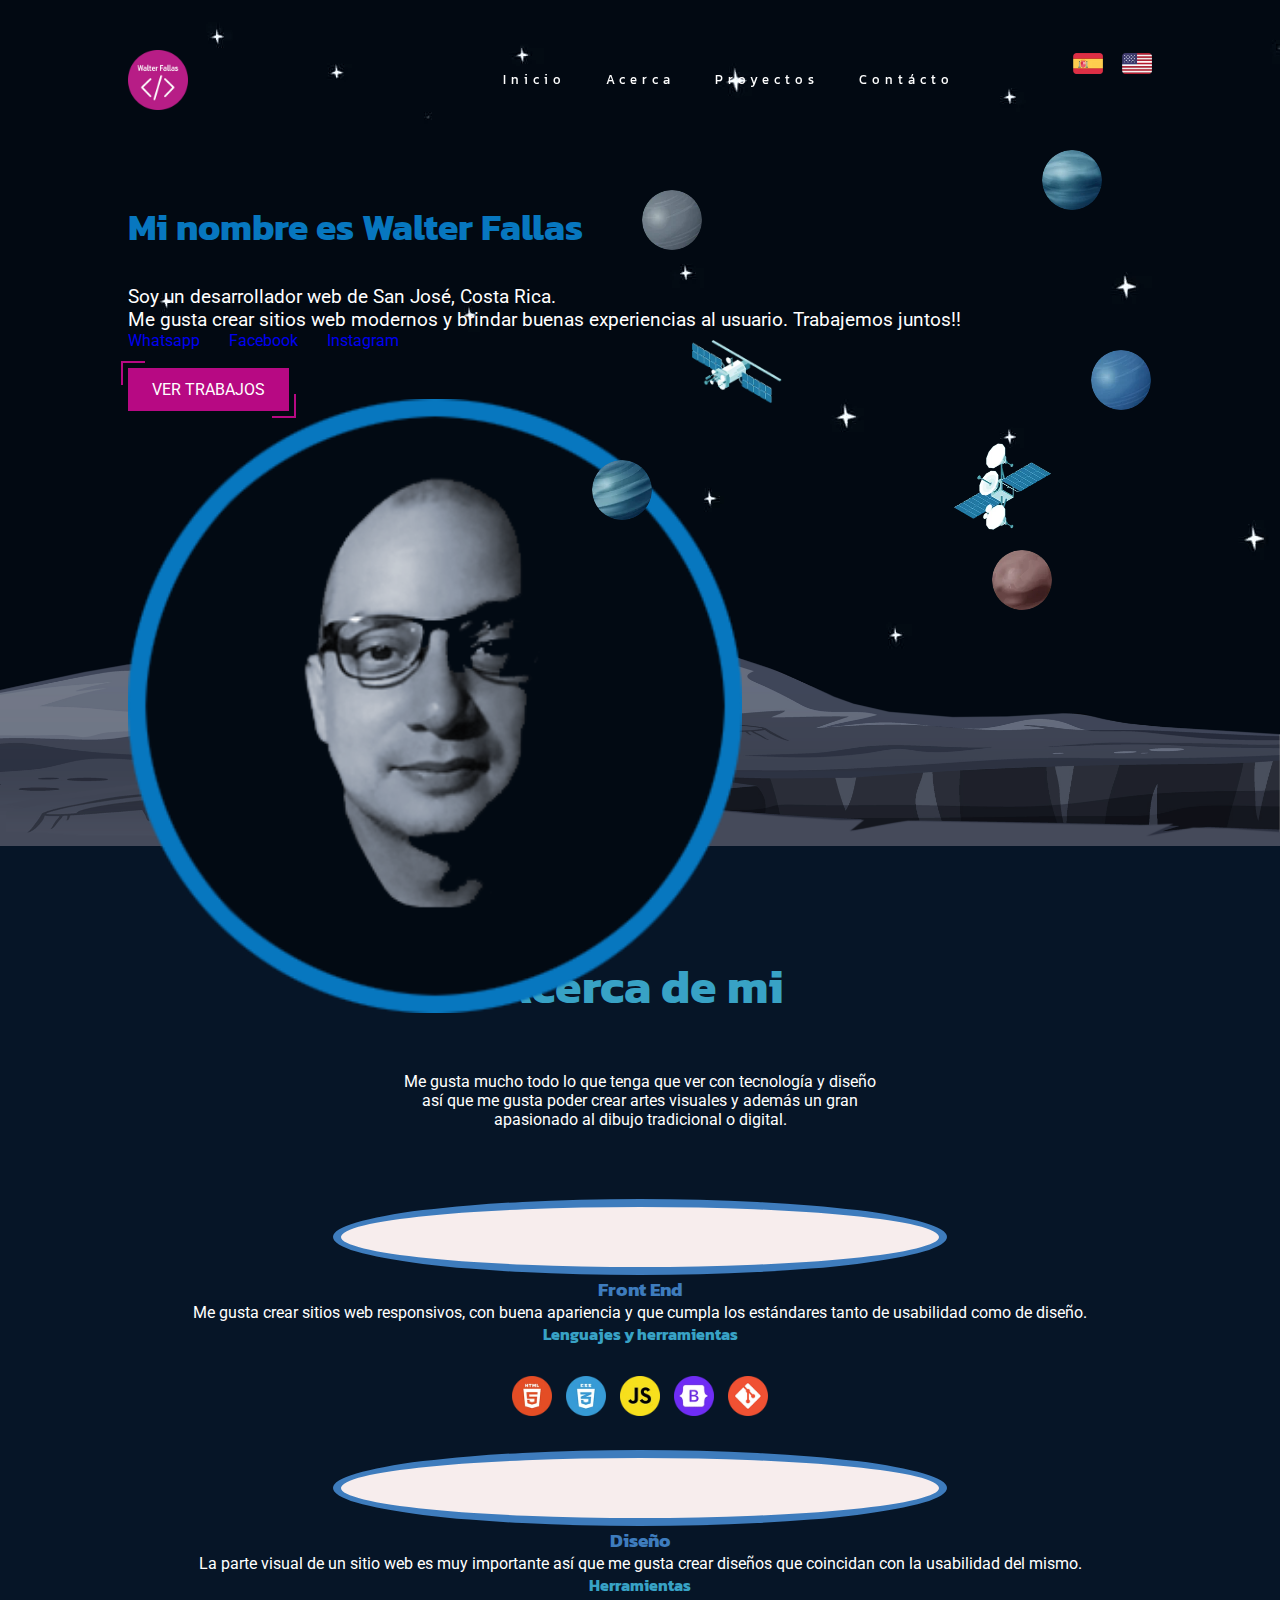
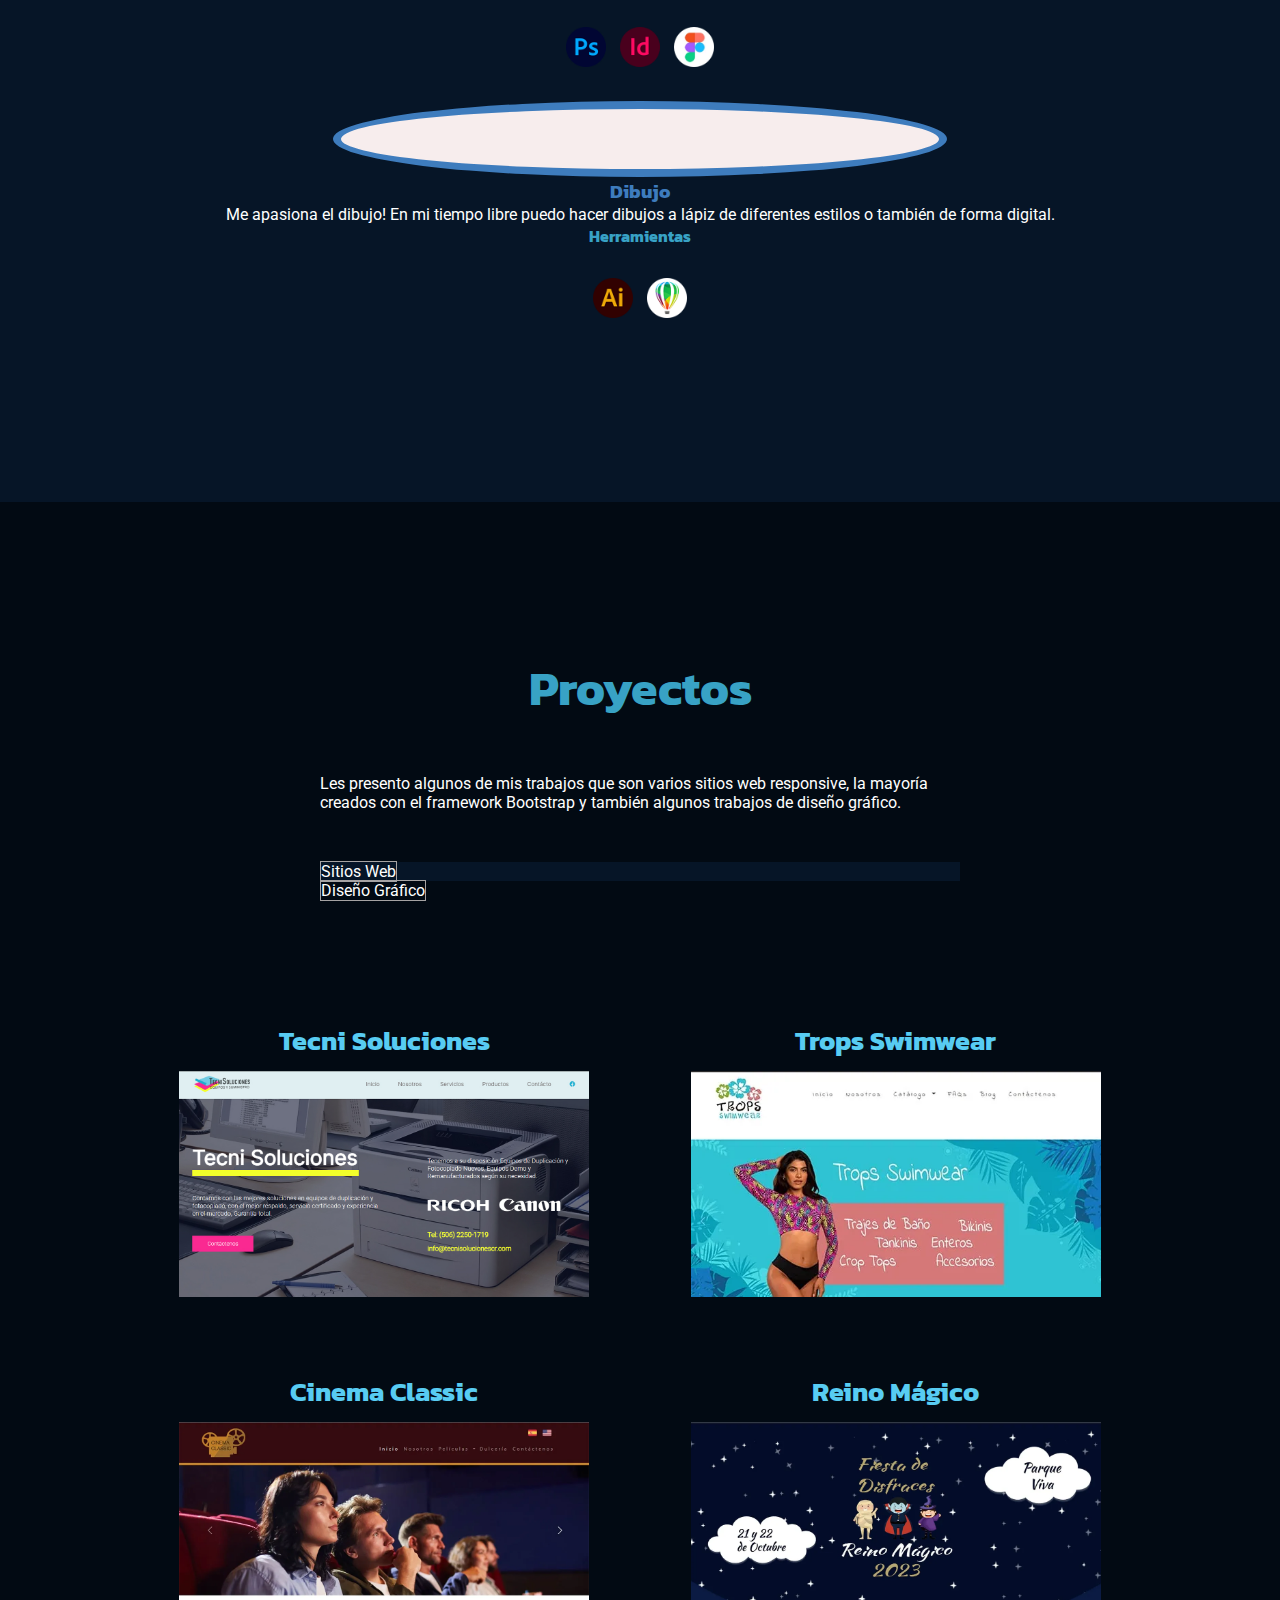
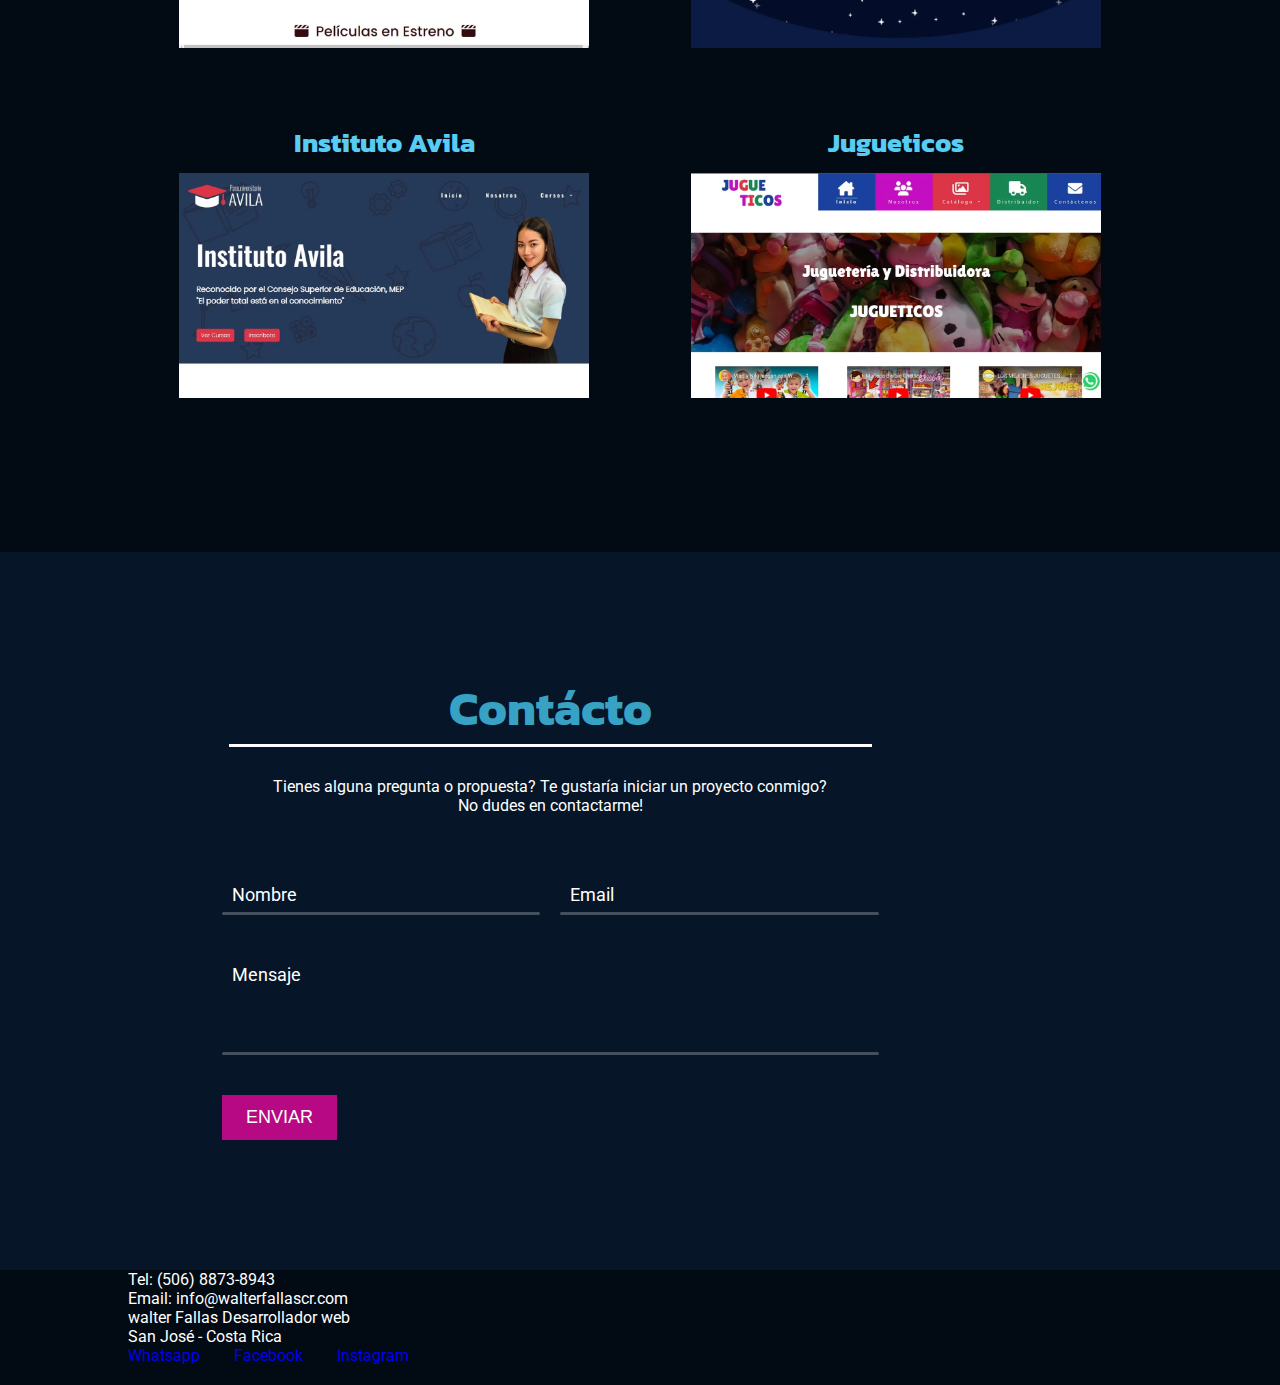
==== commit 09eb9158: "update linkedin" ====
--- a/index.html
+++ b/index.html
@@ -89,7 +89,7 @@
 
           <div class="social">
             <ul>
-              <li><a href="https://www.linkedin.com/in/walter-david-fallas-barrantes-13696020b/" target="blank"><i
+              <li><a href="https://www.linkedin.com/in/walterfallas" target="blank"><i
                     class="fa-brands fa-linkedin fa-2x efectoHover" aria-hidden="true" style="color:#38a2c5"></i><span
                     class="sr-only">Whatsapp</span></a></li>
               <li><a href="https://www.github.com/walterfcr/" target="blank"><i class="fa-brands fa-square-github fa-2x efectoHover"
@@ -737,7 +737,7 @@
           <hr>
           <div class="socialF">
             <ul>
-              <li><a href="https://www.linkedin.com/in/walter-david-fallas-barrantes-13696020b/" target="blank"><i
+              <li><a href="https://www.linkedin.com/in/walterfallas" target="blank"><i
                     class="fa-brands fa-linkedin fa-3x efectoHover" aria-hidden="true" style="color:#38a2c5"></i><span
                     class="sr-only">Whatsapp</span></a></li>
               <li><a href="https://www.github.com/walterfcr/" target="blank"><i class="fa-brands fa-square-github fa-3x efectoHover"
--- a/css/estilo.css
+++ b/css/estilo.css
@@ -202,7 +202,7 @@
 
 
 #logo img{
-	width:40%;
+	width:20%;
     margin:50px 0 0 ;
 }
 
@@ -211,7 +211,7 @@
 }
 
 #logo2 img{
-    width:20%;
+    width:7%;
 }
 
 .boton-links {
@@ -230,7 +230,7 @@
     justify-content: center;
     align-items: center;
     color: #b70983;
-    border: 1px solid #b70983;
+    border: 3px solid #b70983;
     font-size: 16px;
     letter-spacing: 3px;
     transition: all 0.5s;
--- a/css/responsive.css
+++ b/css/responsive.css
@@ -119,6 +119,11 @@
 		padding:0 10px;
 	}
 
+    .menu .navbar ul li a{
+        padding:0 20px 0 !important;
+
+    }
+
     .lenguaje img{
         width:30px;
     }
@@ -128,7 +133,7 @@
 
     .menu .navbar ul li a{
         font-size: 0.8rem;
-        padding:0 15px !important;
+        padding:0 10px !important;
 
     }
 
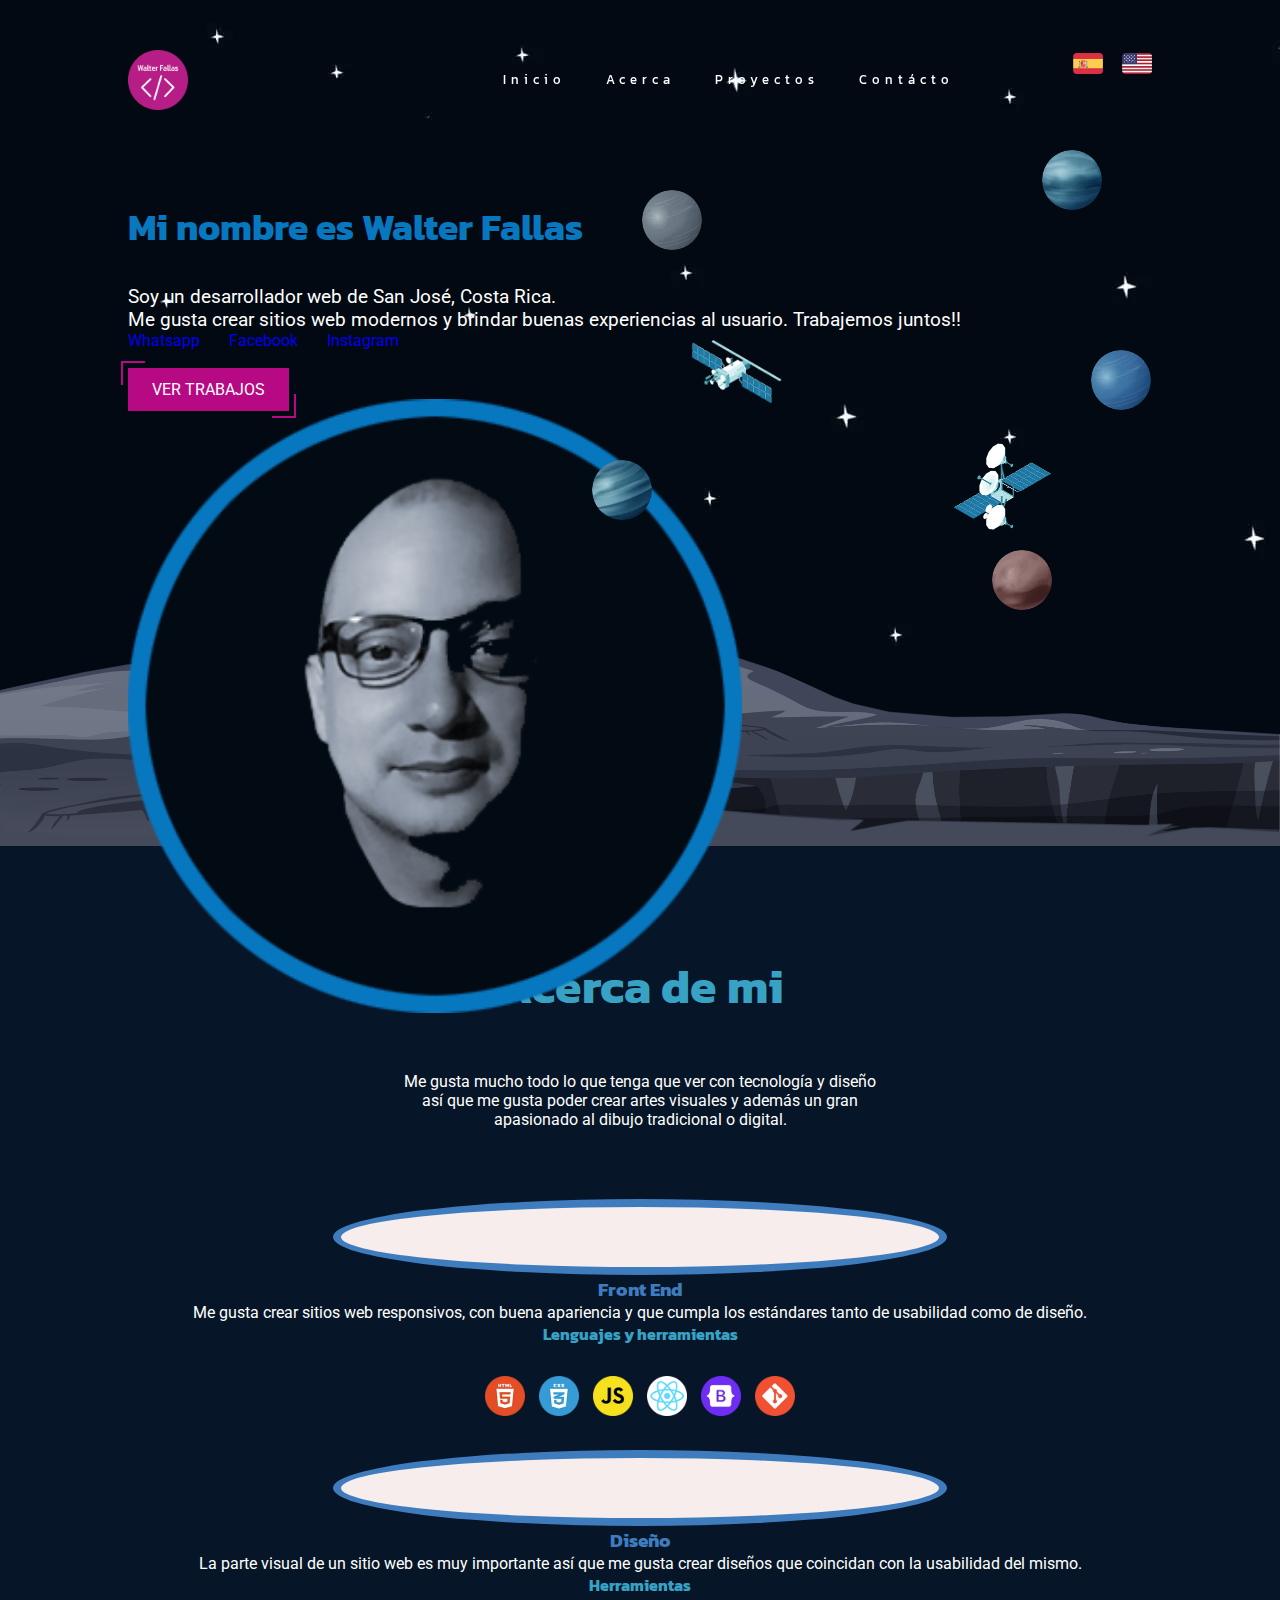
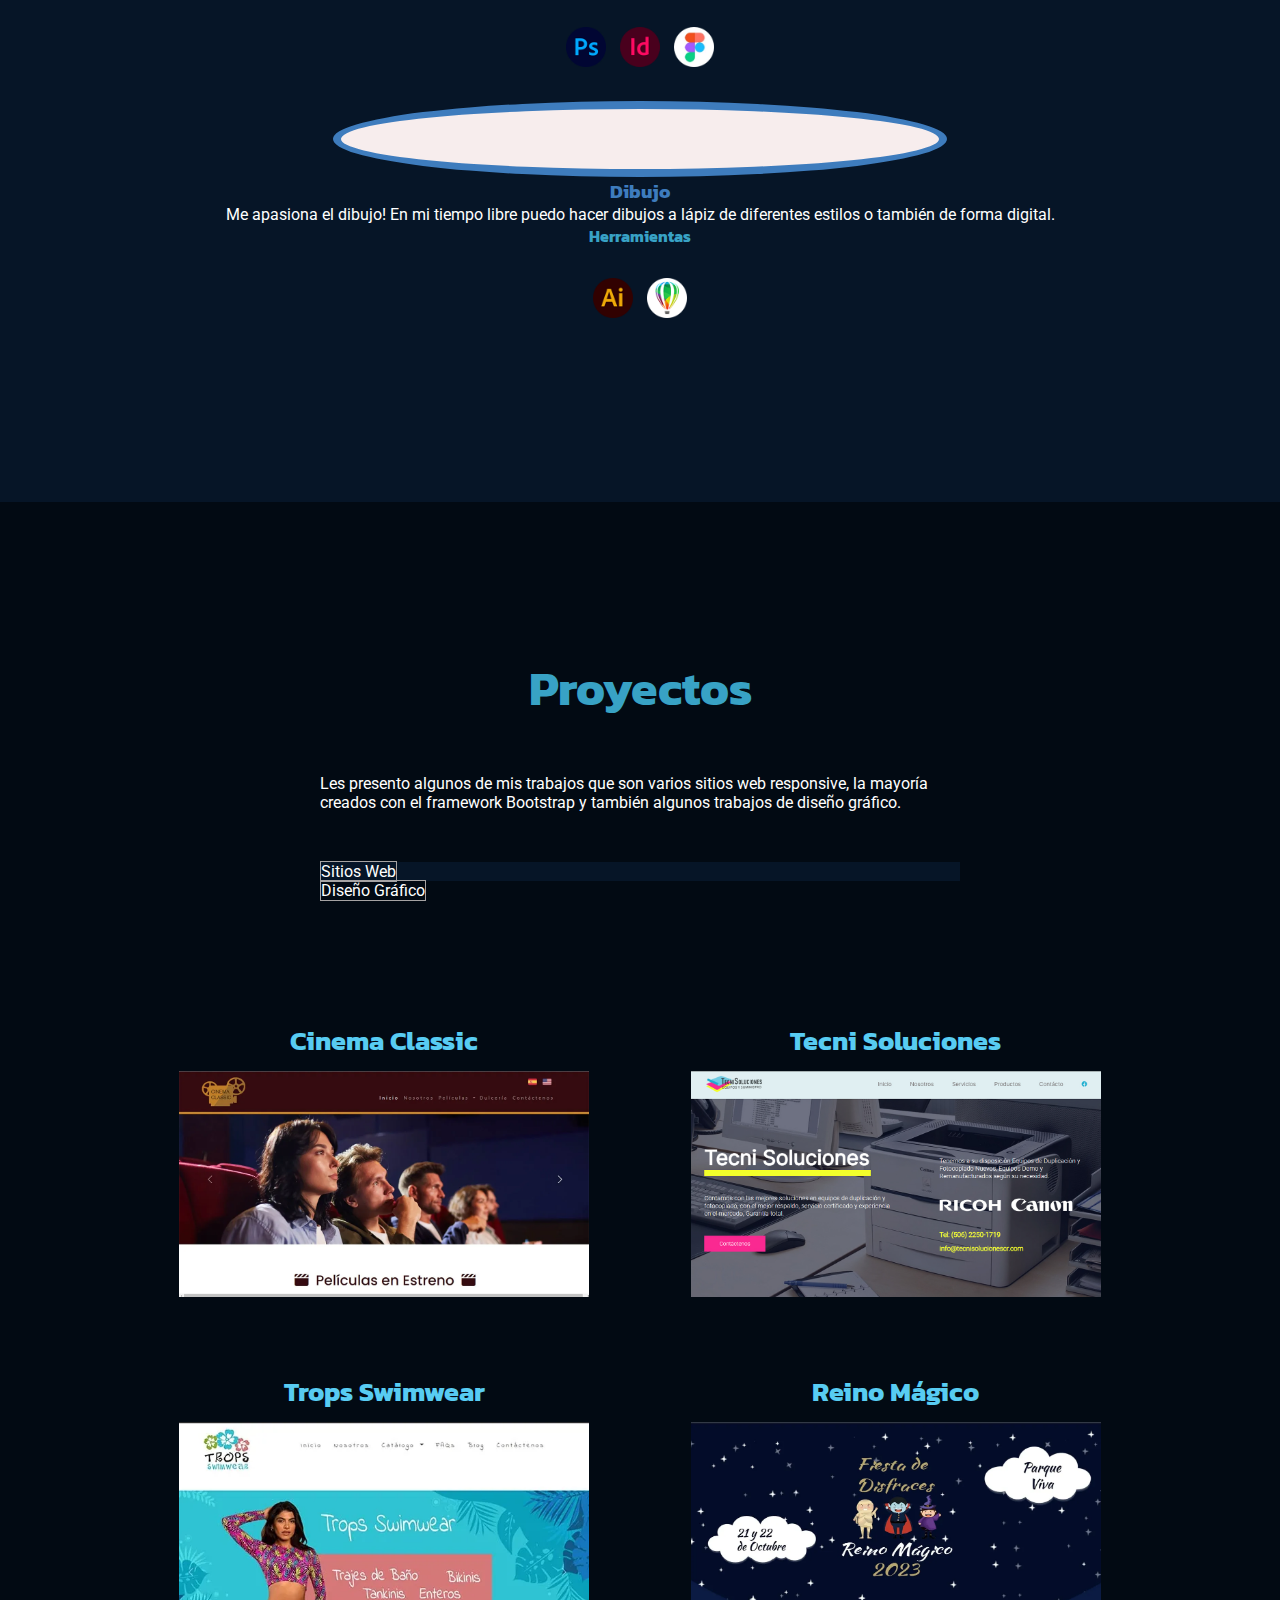
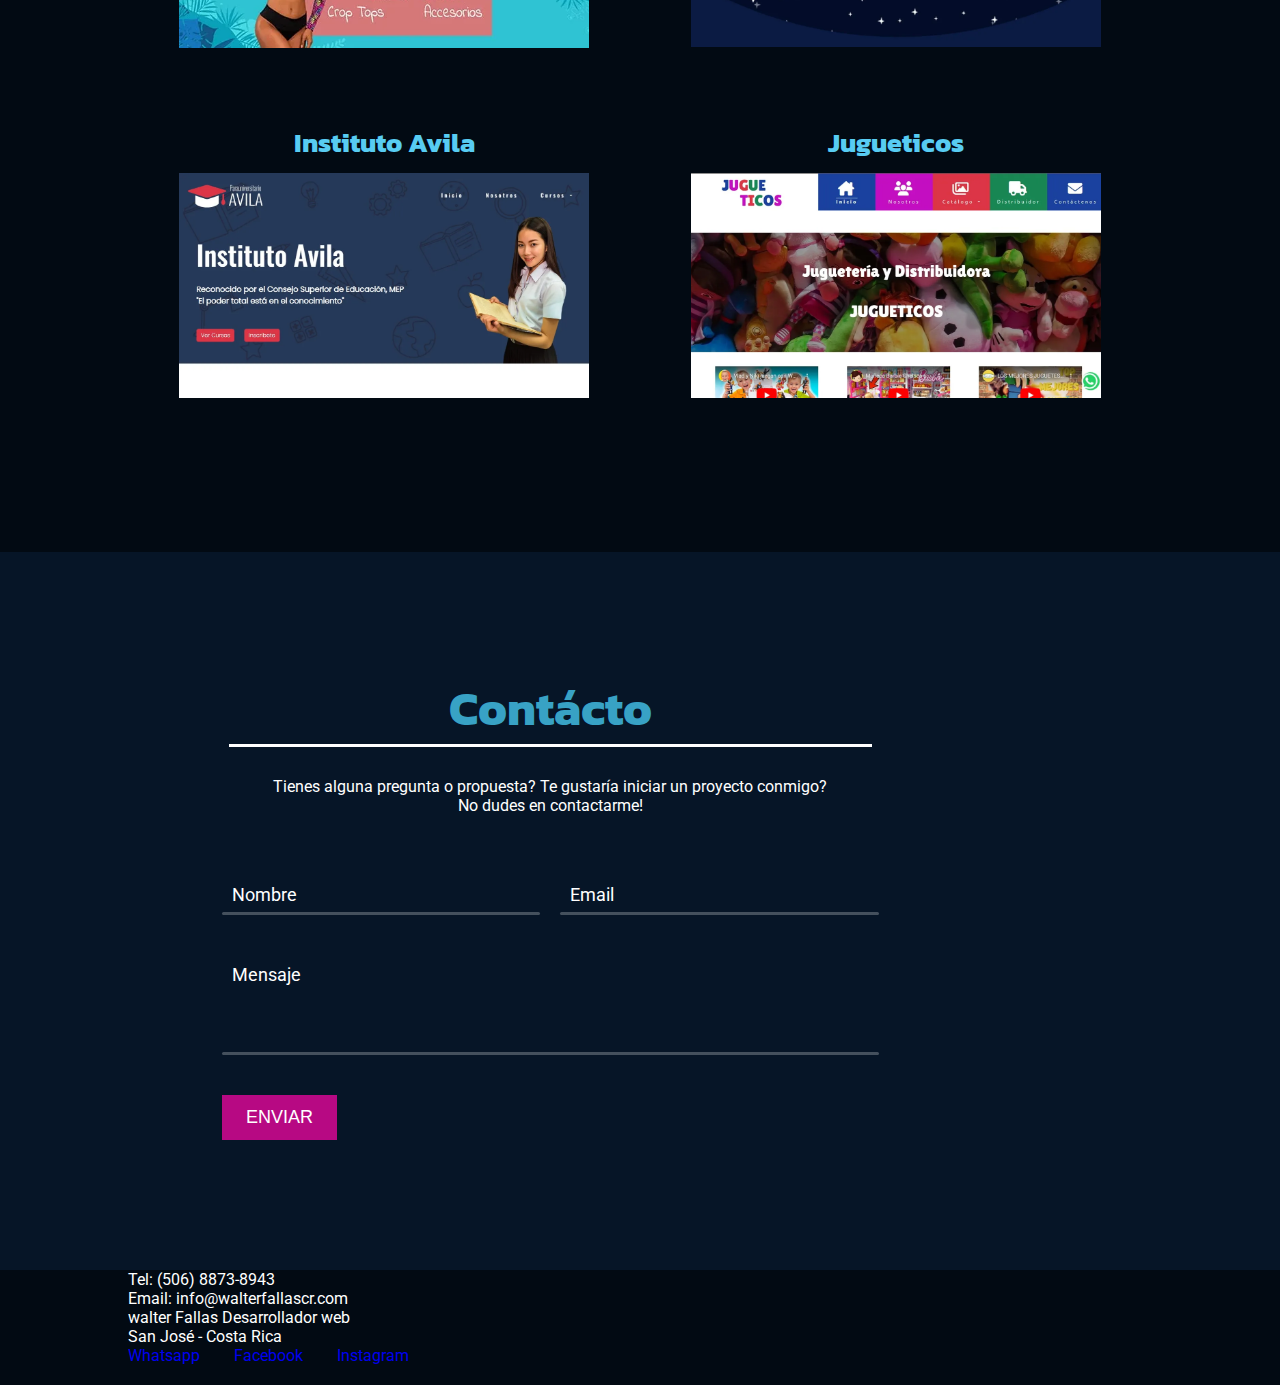
==== commit 18b9fd89: "react" ====
--- a/index.html
+++ b/index.html
@@ -151,7 +151,7 @@
           <div class="planetas circulo  efectoPlanetas scale_down_up"><a href="#">
             <div class="img"><img src="imagenes/planeta5.webp" alt="planeta decorativo"></div>
             <div class="info">
-              <img src="imagenes/planeta5logo.webp" alt="logo de Bootstrap">
+              <img src="imagenes/planeta5logo.png" alt="logo de React">
             </div></a></div>
         </div>
 
@@ -201,8 +201,10 @@
             <img src="imagenes/planeta2logo.webp" alt="logo de HTML5" class="red-tooltip" data-bs-offset="1,1" data-bs-toggle="tooltip" data-bs-placement="bottom" title="HTML5">
             <img src="imagenes/planeta3logo.webp" alt="logo de CSS3" class="red-tooltip" data-bs-offset="1,1" data-bs-toggle="tooltip" data-bs-placement="bottom" title="CSS3">
             <img src="imagenes/planeta1logo.webp" alt="logo de Javascript" class="red-tooltip" data-bs-offset="1,1" data-bs-toggle="tooltip" data-bs-placement="bottom" title="Javascript">
+            <img src="imagenes/planeta5logo.png" alt="logo de Git" class="red-tooltip" data-bs-offset="1,1" data-bs-toggle="tooltip" data-bs-placement="bottom" title="React">
             <img src="imagenes/planeta5logo.webp" alt="logo de Bootstrap" class="red-tooltip" data-bs-offset="1,1" data-bs-toggle="tooltip" data-bs-placement="bottom" title="Bootstrap">
             <img src="imagenes/logoAcerca8.png" alt="logo de Git" class="red-tooltip" data-bs-offset="1,1" data-bs-toggle="tooltip" data-bs-placement="bottom" title="Git">
+
           </div>
         </div>
         <div class="columnaAcerca col-md-4 col-lg-4">
@@ -272,6 +274,49 @@
     <div id="websites" style="display:block">
       <div class="wrap">
         <div class="contenedor">
+          <article class="columnaImagenes">
+            <h3>Cinema Classic</h3>
+            <div class="efectoImagenes">
+              <img src="imagenes/proyecto2.webp" alt="Sitio web Cinema Classic" class="img-fluid ">
+              <div class="texto">
+              <div class="titulo">
+                <div class="icono">
+                  <img src="imagenes/logo2.webp" alt="Logo de HTML5">
+                  <img src="imagenes/logo3.webp" alt="Logo de CSS3">
+                  <img src="imagenes/logo1.webp" alt="Logo de Javascript">
+                  <img src="imagenes/logo5.png" alt="Logo de React">
+                </div>
+              </div>
+              
+                <p class="parrafo proyecto2">Una experiencia de navegación fluida y envolvente creada con React, transformando un Fullpage en componentes interactivos.</p>
+              
+              <div class="titulo text-center container-links">
+
+                <div class="boton-links">
+                  <a href="https://cinema-classic-react.vercel.app" target="blank"> Website</a>
+                </div>
+                <div class="boton-links">
+                  <a href="https://github.com/walterfcr/CinemaClassic-React" target="blank"> Github</a>
+                </div>
+
+              </div>
+            </div>
+            </div>
+            <div class="proyectoMovil">
+              <img src="imagenes/proyecto2.webp" alt="Sitio web Cinema Classic" class="img-fluid">
+              <p>Una experiencia de navegación fluida y envolvente creada con React, transformando un Fullpage en componentes interactivos.</p>
+                <div class=" text-center container-links">
+
+                  <div class="boton-links">
+                    <a href="https://cinema-classic-react.vercel.app" target="blank"> Website</a>
+                  </div>
+                  <div class="boton-links">
+                    <a href="https://github.com/walterfcr/CinemaClassic-React" target="blank"> Github</a>
+                  </div>
+                </div>
+            </div>
+
+          </article> 
 
           <article class="columnaImagenes">
             <h3>Tecni Soluciones</h3>
@@ -350,51 +395,7 @@
                 </div>  
             </div>
           </article>
-          <article class="columnaImagenes">
-            <h3>Cinema Classic</h3>
-            <div class="efectoImagenes">
-              <img src="imagenes/proyecto2.webp" alt="Sitio web Cinema Classic" class="img-fluid ">
-              <div class="texto">
-              <div class="titulo">
-                <div class="icono">
-                  <img src="imagenes/logo2.webp" alt="Logo de HTML5">
-                  <img src="imagenes/logo3.webp" alt="Logo de CSS3">
-                  <img src="imagenes/logo1.webp" alt="Logo de Javascript">
-                  <img src="imagenes/logo4.png" alt="Logo de Bootstrap">
-                </div>
-              </div>
-              
-                <p class="parrafo proyecto2">Fullpage creado con Bootstrap y que demuestra el gran poder que tiene
-                  Javascript para convertir un sitio web simple en algo muy dinámico.</p>
-              
-              <div class="titulo text-center container-links">
-
-                <div class="boton-links">
-                  <a href="https://walterfcr.github.io/cinemaclassic/" target="blank"> Website</a>
-                </div>
-                <div class="boton-links">
-                  <a href="https://github.com/walterfcr/cinemaclassic.git" target="blank"> Github</a>
-                </div>
-
-              </div>
-            </div>
-            </div>
-            <div class="proyectoMovil">
-              <img src="imagenes/proyecto2.webp" alt="Sitio web Cinema Classic" class="img-fluid">
-              <p>Fullpage creado con Bootstrap y que demuestra el gran poder que tiene Javascript para convertir un
-                sitio web simple en algo muy dinámico.</p>
-                <div class=" text-center container-links">
-
-                  <div class="boton-links">
-                    <a href="https://walterfcr.github.io/cinemaclassic/" target="blank"> Website</a>
-                  </div>
-                  <div class="boton-links">
-                    <a href="https://github.com/walterfcr/cinemaclassic.git" target="blank"> Github</a>
-                  </div>
-                </div>
-            </div>
-
-          </article> 
+          
           <article class="columnaImagenes">
             <h3>Reino Mágico</h3>
             <div class="efectoImagenes">
